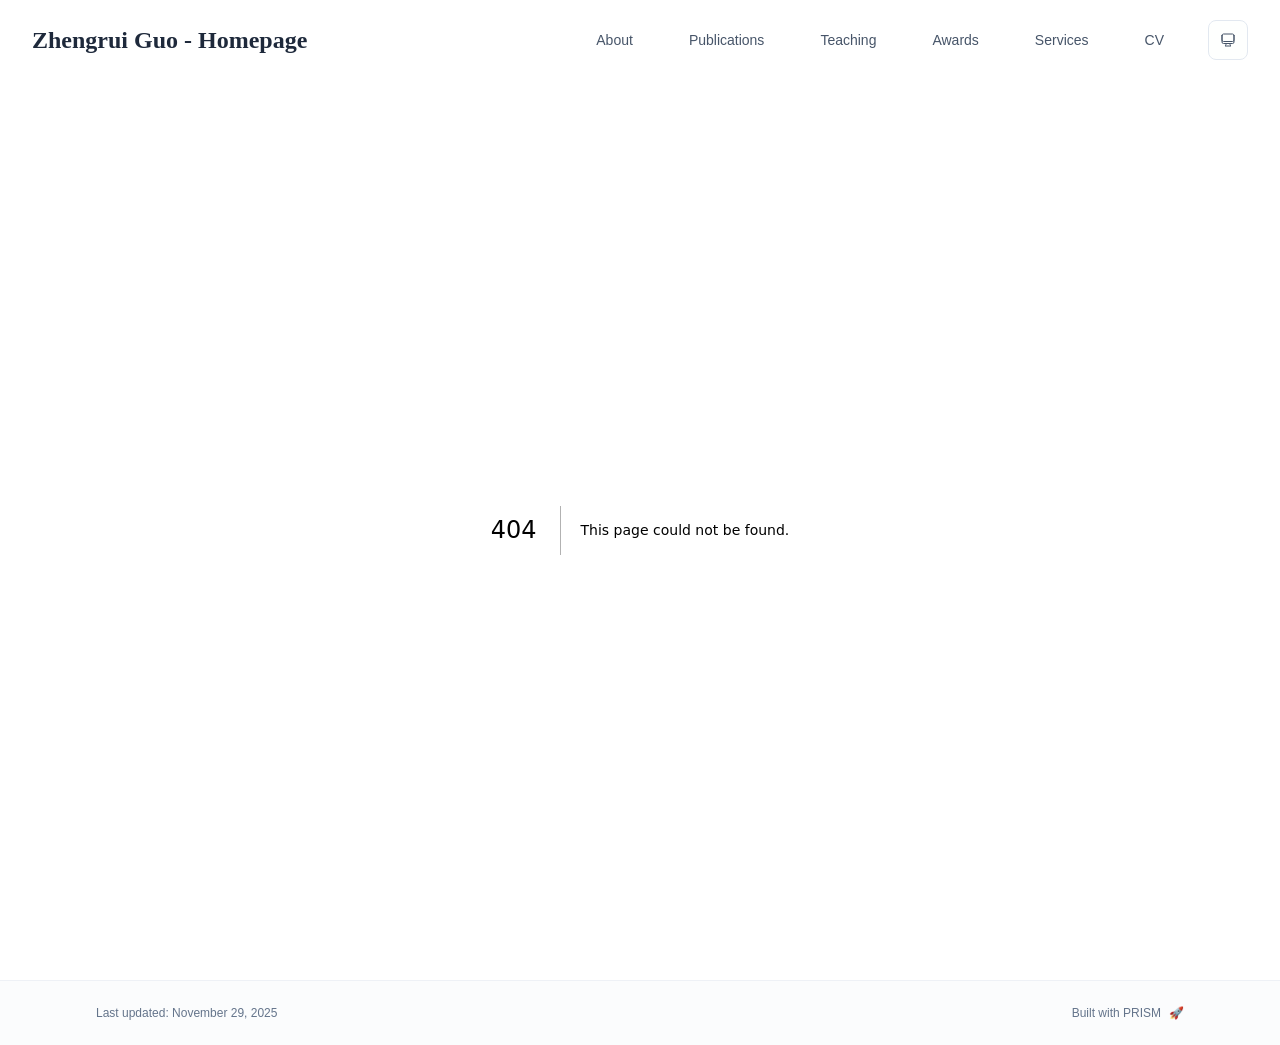
==== 404/index.html @ f5831d76 "Initial deployment" ====
<!DOCTYPE html><html lang="en" class="scroll-smooth"><head><meta charSet="utf-8"/><meta name="viewport" content="width=device-width, initial-scale=1"/><link rel="stylesheet" href="/_next/static/css/321086709c2a5342.css" data-precedence="next"/><link rel="preload" as="script" fetchPriority="low" href="/_next/static/chunks/webpack-679b75d1c4c2027c.js"/><script src="/_next/static/chunks/4bd1b696-70b6d399998de86a.js" async=""></script><script src="/_next/static/chunks/684-50096e198fb40285.js" async=""></script><script src="/_next/static/chunks/main-app-f8611d0a6e8d1c95.js" async=""></script><script src="/_next/static/chunks/161-c92285856b08f5b4.js" async=""></script><script src="/_next/static/chunks/874-196dbf0660d69360.js" async=""></script><script src="/_next/static/chunks/560-83a075b4e219aa9a.js" async=""></script><script src="/_next/static/chunks/app/layout-3014eee106d70814.js" async=""></script><meta name="robots" content="noindex"/><title>404: This page could not be found.</title><link rel="icon" href="/ai.png" type="image/svg+xml"/><link rel="dns-prefetch" href="https://google-fonts.jialeliu.com"/><link rel="preconnect" href="https://google-fonts.jialeliu.com" crossorigin=""/><link rel="preload" as="style" href="https://google-fonts.jialeliu.com/css2?family=Inter:wght@300;400;500;600;700&amp;family=Crimson+Text:ital,wght@0,400;0,600;1,400&amp;display=swap"/><link rel="stylesheet" id="gfonts-css" href="https://google-fonts.jialeliu.com/css2?family=Inter:wght@300;400;500;600;700&amp;family=Crimson+Text:ital,wght@0,400;0,600;1,400&amp;display=swap" media="print"/><script>
              (function(){
                var l = document.getElementById('gfonts-css');
                if (!l) return;
                if (l.media !== 'all') {
                  l.addEventListener('load', function(){ try { l.media = 'all'; } catch(e){} });
                }
              })();
            </script><noscript><link rel="stylesheet" href="https://google-fonts.jialeliu.com/css2?family=Inter:wght@300;400;500;600;700&amp;family=Crimson+Text:ital,wght@0,400;0,600;1,400&amp;display=swap"/></noscript><script>
              try {
                const theme = localStorage.getItem('theme-storage');
                const parsed = theme ? JSON.parse(theme) : null;
                const setting = parsed?.state?.theme || 'system';
                const prefersDark = typeof window !== 'undefined' && window.matchMedia && window.matchMedia('(prefers-color-scheme: dark)').matches;
                const effective = setting === 'dark' ? 'dark' : (setting === 'light' ? 'light' : (prefersDark ? 'dark' : 'light'));
                var root = document.documentElement;
                root.classList.add(effective);
                root.setAttribute('data-theme', effective);
              } catch (e) {
                var root = document.documentElement;
                root.classList.add('light');
                root.setAttribute('data-theme', 'light');
              }
            </script><title>Zhengrui Guo - Homepage</title><meta name="description" content="PhD student at Hong Kong University of Science and Technology."/><meta name="author" content="David Guo 郭政睿"/><meta name="keywords" content="David Guo 郭政睿,PhD,Research,Hong Kong University of Science and Technology"/><meta name="creator" content="David Guo 郭政睿"/><meta name="publisher" content="David Guo 郭政睿"/><meta property="og:title" content="Zhengrui Guo - Homepage"/><meta property="og:description" content="PhD student at Hong Kong University of Science and Technology."/><meta property="og:site_name" content="David Guo 郭政睿&#x27;s Academic Website"/><meta property="og:locale" content="en_US"/><meta property="og:type" content="website"/><meta name="twitter:card" content="summary"/><meta name="twitter:title" content="Zhengrui Guo - Homepage"/><meta name="twitter:description" content="PhD student at Hong Kong University of Science and Technology."/><link rel="icon" href="/ai.png"/><script>document.querySelectorAll('body link[rel="icon"], body link[rel="apple-touch-icon"]').forEach(el => document.head.appendChild(el))</script><script src="/_next/static/chunks/polyfills-42372ed130431b0a.js" noModule=""></script></head><body class="font-sans antialiased"><div style="visibility:hidden"><nav class="fixed top-0 left-0 right-0 z-50" data-headlessui-state=""><div class="transition-all duration-300 ease-out bg-transparent" style="transform:translateY(-100px)"><div class="max-w-7xl mx-auto px-4 sm:px-6 lg:px-8"><div class="flex justify-between items-center h-16 lg:h-20"><div class="flex-shrink-0" tabindex="0"><a class="text-xl lg:text-2xl font-serif font-semibold text-primary hover:text-accent transition-colors duration-200" href="/">Zhengrui Guo - Homepage</a></div><div class="hidden lg:block"><div class="ml-10 flex items-center space-x-8"><div class="flex items-baseline space-x-8"><a class="relative px-3 py-2 text-sm font-medium transition-all duration-200 rounded hover:bg-accent/10 hover:shadow-sm text-neutral-600 hover:text-primary" href="/"><span class="relative z-10">About</span></a><a class="relative px-3 py-2 text-sm font-medium transition-all duration-200 rounded hover:bg-accent/10 hover:shadow-sm text-neutral-600 hover:text-primary" href="/publications/"><span class="relative z-10">Publications</span></a><a class="relative px-3 py-2 text-sm font-medium transition-all duration-200 rounded hover:bg-accent/10 hover:shadow-sm text-neutral-600 hover:text-primary" href="/teaching/"><span class="relative z-10">Teaching</span></a><a class="relative px-3 py-2 text-sm font-medium transition-all duration-200 rounded hover:bg-accent/10 hover:shadow-sm text-neutral-600 hover:text-primary" href="/awards/"><span class="relative z-10">Awards</span></a><a class="relative px-3 py-2 text-sm font-medium transition-all duration-200 rounded hover:bg-accent/10 hover:shadow-sm text-neutral-600 hover:text-primary" href="/services/"><span class="relative z-10">Services</span></a><a class="relative px-3 py-2 text-sm font-medium transition-all duration-200 rounded hover:bg-accent/10 hover:shadow-sm text-neutral-600 hover:text-primary" href="/cv/"><span class="relative z-10">CV</span></a></div><div class="flex items-center justify-center w-10 h-10 rounded-lg border border-neutral-200 dark:border-[rgba(148,163,184,0.24)] bg-background dark:bg-neutral-800"><div class="w-4 h-4 rounded-full bg-neutral-300 animate-pulse"></div></div></div></div><div class="lg:hidden flex items-center space-x-2"><div class="flex items-center justify-center w-10 h-10 rounded-lg border border-neutral-200 dark:border-[rgba(148,163,184,0.24)] bg-background dark:bg-neutral-800"><div class="w-4 h-4 rounded-full bg-neutral-300 animate-pulse"></div></div><button class="inline-flex items-center justify-center p-2 rounded-md text-neutral-600 hover:text-primary hover:bg-neutral-100 dark:hover:bg-neutral-800 focus:outline-none focus:ring-2 focus:ring-inset focus:ring-accent transition-colors duration-200" id="headlessui-disclosure-button-«R5pdb»" type="button" aria-expanded="false" data-headlessui-state=""><span class="sr-only">Open main menu</span><div><svg xmlns="http://www.w3.org/2000/svg" fill="none" viewBox="0 0 24 24" stroke-width="1.5" stroke="currentColor" aria-hidden="true" data-slot="icon" class="block h-6 w-6"><path stroke-linecap="round" stroke-linejoin="round" d="M3.75 6.75h16.5M3.75 12h16.5m-16.5 5.25h16.5"></path></svg></div></button></div></div></div></div></nav><main class="min-h-screen pt-16 lg:pt-20"><div style="font-family:system-ui,&quot;Segoe UI&quot;,Roboto,Helvetica,Arial,sans-serif,&quot;Apple Color Emoji&quot;,&quot;Segoe UI Emoji&quot;;height:100vh;text-align:center;display:flex;flex-direction:column;align-items:center;justify-content:center"><div><style>body{color:#000;background:#fff;margin:0}.next-error-h1{border-right:1px solid rgba(0,0,0,.3)}@media (prefers-color-scheme:dark){body{color:#fff;background:#000}.next-error-h1{border-right:1px solid rgba(255,255,255,.3)}}</style><h1 class="next-error-h1" style="display:inline-block;margin:0 20px 0 0;padding:0 23px 0 0;font-size:24px;font-weight:500;vertical-align:top;line-height:49px">404</h1><div style="display:inline-block"><h2 style="font-size:14px;font-weight:400;line-height:49px;margin:0">This page could not be found.</h2></div></div></div><!--$--><!--/$--><!--$--><!--/$--></main><footer class="border-t border-neutral-200/50 bg-neutral-50/50 dark:bg-neutral-900/50 dark:border-neutral-700/50"><div class="max-w-6xl mx-auto px-4 sm:px-6 lg:px-8 py-6"><div class="flex flex-col sm:flex-row justify-between items-center gap-2"><p class="text-xs text-neutral-500">Last updated: <!-- -->November 29, 2025</p><p class="text-xs text-neutral-500 flex items-center"><a href="https://github.com/xyjoey/PRISM" target="_blank" rel="noopener noreferrer">Built with PRISM</a><span class="ml-2">🚀</span></p></div></div></footer></div><script src="/_next/static/chunks/webpack-679b75d1c4c2027c.js" async=""></script><script>(self.__next_f=self.__next_f||[]).push([0])</script><script>self.__next_f.push([1,"1:\"$Sreact.fragment\"\n2:I[3719,[\"161\",\"static/chunks/161-c92285856b08f5b4.js\",\"874\",\"static/chunks/874-196dbf0660d69360.js\",\"560\",\"static/chunks/560-83a075b4e219aa9a.js\",\"177\",\"static/chunks/app/layout-3014eee106d70814.js\"],\"ThemeProvider\"]\n3:I[768,[\"161\",\"static/chunks/161-c92285856b08f5b4.js\",\"874\",\"static/chunks/874-196dbf0660d69360.js\",\"560\",\"static/chunks/560-83a075b4e219aa9a.js\",\"177\",\"static/chunks/app/layout-3014eee106d70814.js\"],\"default\"]\n4:I[7555,[],\"\"]\n5:I[1295,[],\"\"]\n6:I[2548,[\"161\",\"static/chunks/161-c92285856b08f5b4.js\",\"874\",\"static/chunks/874-196dbf0660d69360.js\",\"560\",\"static/chunks/560-83a075b4e219aa9a.js\",\"177\",\"static/chunks/app/layout-3014eee106d70814.js\"],\"default\"]\n7:I[9665,[],\"MetadataBoundary\"]\n9:I[9665,[],\"OutletBoundary\"]\nc:I[4911,[],\"AsyncMetadataOutlet\"]\ne:I[9665,[],\"ViewportBoundary\"]\n10:I[6614,[],\"\"]\n:HL[\"/_next/static/css/321086709c2a5342.css\",\"style\"]\n"])</script><script>self.__next_f.push([1,"0:{\"P\":null,\"b\":\"FFmk0JUx5TwbTU7wnPXXe\",\"p\":\"\",\"c\":[\"\",\"_not-found\",\"\"],\"i\":false,\"f\":[[[\"\",{\"children\":[\"/_not-found\",{\"children\":[\"__PAGE__\",{}]}]},\"$undefined\",\"$undefined\",true],[\"\",[\"$\",\"$1\",\"c\",{\"children\":[[[\"$\",\"link\",\"0\",{\"rel\":\"stylesheet\",\"href\":\"/_next/static/css/321086709c2a5342.css\",\"precedence\":\"next\",\"crossOrigin\":\"$undefined\",\"nonce\":\"$undefined\"}]],[\"$\",\"html\",null,{\"lang\":\"en\",\"className\":\"scroll-smooth\",\"suppressHydrationWarning\":true,\"children\":[[\"$\",\"head\",null,{\"children\":[[\"$\",\"link\",null,{\"rel\":\"icon\",\"href\":\"/ai.png\",\"type\":\"image/svg+xml\"}],[\"$\",\"link\",null,{\"rel\":\"dns-prefetch\",\"href\":\"https://google-fonts.jialeliu.com\"}],[\"$\",\"link\",null,{\"rel\":\"preconnect\",\"href\":\"https://google-fonts.jialeliu.com\",\"crossOrigin\":\"\"}],[\"$\",\"link\",null,{\"rel\":\"preload\",\"as\":\"style\",\"href\":\"https://google-fonts.jialeliu.com/css2?family=Inter:wght@300;400;500;600;700\u0026family=Crimson+Text:ital,wght@0,400;0,600;1,400\u0026display=swap\"}],[\"$\",\"link\",null,{\"rel\":\"stylesheet\",\"id\":\"gfonts-css\",\"href\":\"https://google-fonts.jialeliu.com/css2?family=Inter:wght@300;400;500;600;700\u0026family=Crimson+Text:ital,wght@0,400;0,600;1,400\u0026display=swap\",\"media\":\"print\"}],[\"$\",\"script\",null,{\"dangerouslySetInnerHTML\":{\"__html\":\"\\n              (function(){\\n                var l = document.getElementById('gfonts-css');\\n                if (!l) return;\\n                if (l.media !== 'all') {\\n                  l.addEventListener('load', function(){ try { l.media = 'all'; } catch(e){} });\\n                }\\n              })();\\n            \"}}],[\"$\",\"noscript\",null,{\"children\":[\"$\",\"link\",null,{\"rel\":\"stylesheet\",\"href\":\"https://google-fonts.jialeliu.com/css2?family=Inter:wght@300;400;500;600;700\u0026family=Crimson+Text:ital,wght@0,400;0,600;1,400\u0026display=swap\"}]}],[\"$\",\"script\",null,{\"dangerouslySetInnerHTML\":{\"__html\":\"\\n              try {\\n                const theme = localStorage.getItem('theme-storage');\\n                const parsed = theme ? JSON.parse(theme) : null;\\n                const setting = parsed?.state?.theme || 'system';\\n                const prefersDark = typeof window !== 'undefined' \u0026\u0026 window.matchMedia \u0026\u0026 window.matchMedia('(prefers-color-scheme: dark)').matches;\\n                const effective = setting === 'dark' ? 'dark' : (setting === 'light' ? 'light' : (prefersDark ? 'dark' : 'light'));\\n                var root = document.documentElement;\\n                root.classList.add(effective);\\n                root.setAttribute('data-theme', effective);\\n              } catch (e) {\\n                var root = document.documentElement;\\n                root.classList.add('light');\\n                root.setAttribute('data-theme', 'light');\\n              }\\n            \"}}]]}],[\"$\",\"body\",null,{\"className\":\"font-sans antialiased\",\"children\":[\"$\",\"$L2\",null,{\"children\":[[\"$\",\"$L3\",null,{\"items\":[{\"title\":\"About\",\"type\":\"page\",\"target\":\"about\",\"href\":\"/\"},{\"title\":\"Publications\",\"type\":\"page\",\"target\":\"publications\",\"href\":\"/publications\"},{\"title\":\"Teaching\",\"type\":\"page\",\"target\":\"teaching\",\"href\":\"/teaching\"},{\"title\":\"Awards\",\"type\":\"page\",\"target\":\"awards\",\"href\":\"/awards\"},{\"title\":\"Services\",\"type\":\"page\",\"target\":\"services\",\"href\":\"/services\"},{\"title\":\"CV\",\"type\":\"page\",\"target\":\"cv\",\"href\":\"/cv\"}],\"siteTitle\":\"Zhengrui Guo - Homepage\",\"enableOnePageMode\":false}],[\"$\",\"main\",null,{\"className\":\"min-h-screen pt-16 lg:pt-20\",\"children\":[\"$\",\"$L4\",null,{\"parallelRouterKey\":\"children\",\"error\":\"$undefined\",\"errorStyles\":\"$undefined\",\"errorScripts\":\"$undefined\",\"template\":[\"$\",\"$L5\",null,{}],\"templateStyles\":\"$undefined\",\"templateScripts\":\"$undefined\",\"notFound\":[[[\"$\",\"title\",null,{\"children\":\"404: This page could not be found.\"}],[\"$\",\"div\",null,{\"style\":{\"fontFamily\":\"system-ui,\\\"Segoe UI\\\",Roboto,Helvetica,Arial,sans-serif,\\\"Apple Color Emoji\\\",\\\"Segoe UI Emoji\\\"\",\"height\":\"100vh\",\"textAlign\":\"center\",\"display\":\"flex\",\"flexDirection\":\"column\",\"alignItems\":\"center\",\"justifyContent\":\"center\"},\"children\":[\"$\",\"div\",null,{\"children\":[[\"$\",\"style\",null,{\"dangerouslySetInnerHTML\":{\"__html\":\"body{color:#000;background:#fff;margin:0}.next-error-h1{border-right:1px solid rgba(0,0,0,.3)}@media (prefers-color-scheme:dark){body{color:#fff;background:#000}.next-error-h1{border-right:1px solid rgba(255,255,255,.3)}}\"}}],[\"$\",\"h1\",null,{\"className\":\"next-error-h1\",\"style\":{\"display\":\"inline-block\",\"margin\":\"0 20px 0 0\",\"padding\":\"0 23px 0 0\",\"fontSize\":24,\"fontWeight\":500,\"verticalAlign\":\"top\",\"lineHeight\":\"49px\"},\"children\":404}],[\"$\",\"div\",null,{\"style\":{\"display\":\"inline-block\"},\"children\":[\"$\",\"h2\",null,{\"style\":{\"fontSize\":14,\"fontWeight\":400,\"lineHeight\":\"49px\",\"margin\":0},\"children\":\"This page could not be found.\"}]}]]}]}]],[]],\"forbidden\":\"$undefined\",\"unauthorized\":\"$undefined\"}]}],[\"$\",\"$L6\",null,{\"lastUpdated\":\"November 29, 2025\"}]]}]}]]}]]}],{\"children\":[\"/_not-found\",[\"$\",\"$1\",\"c\",{\"children\":[null,[\"$\",\"$L4\",null,{\"parallelRouterKey\":\"children\",\"error\":\"$undefined\",\"errorStyles\":\"$undefined\",\"errorScripts\":\"$undefined\",\"template\":[\"$\",\"$L5\",null,{}],\"templateStyles\":\"$undefined\",\"templateScripts\":\"$undefined\",\"notFound\":\"$undefined\",\"forbidden\":\"$undefined\",\"unauthorized\":\"$undefined\"}]]}],{\"children\":[\"__PAGE__\",[\"$\",\"$1\",\"c\",{\"children\":[[[\"$\",\"title\",null,{\"children\":\"404: This page could not be found.\"}],[\"$\",\"div\",null,{\"style\":\"$0:f:0:1:1:props:children:1:props:children:1:props:children:props:children:1:props:children:props:notFound:0:1:props:style\",\"children\":[\"$\",\"div\",null,{\"children\":[[\"$\",\"style\",null,{\"dangerouslySetInnerHTML\":{\"__html\":\"body{color:#000;background:#fff;margin:0}.next-error-h1{border-right:1px solid rgba(0,0,0,.3)}@media (prefers-color-scheme:dark){body{color:#fff;background:#000}.next-error-h1{border-right:1px solid rgba(255,255,255,.3)}}\"}}],[\"$\",\"h1\",null,{\"className\":\"next-error-h1\",\"style\":\"$0:f:0:1:1:props:children:1:props:children:1:props:children:props:children:1:props:children:props:notFound:0:1:props:children:props:children:1:props:style\",\"children\":404}],[\"$\",\"div\",null,{\"style\":\"$0:f:0:1:1:props:children:1:props:children:1:props:children:props:children:1:props:children:props:notFound:0:1:props:children:props:children:2:props:style\",\"children\":[\"$\",\"h2\",null,{\"style\":\"$0:f:0:1:1:props:children:1:props:children:1:props:children:props:children:1:props:children:props:notFound:0:1:props:children:props:children:2:props:children:props:style\",\"children\":\"This page could not be found.\"}]}]]}]}]],[\"$\",\"$L7\",null,{\"children\":\"$L8\"}],null,[\"$\",\"$L9\",null,{\"children\":[\"$La\",\"$Lb\",[\"$\",\"$Lc\",null,{\"promise\":\"$@d\"}]]}]]}],{},null,false]},null,false]},null,false],[\"$\",\"$1\",\"h\",{\"children\":[[\"$\",\"meta\",null,{\"name\":\"robots\",\"content\":\"noindex\"}],[\"$\",\"$1\",\"X_0SqqhEnYM3CPYDXFJ1F\",{\"children\":[[\"$\",\"$Le\",null,{\"children\":\"$Lf\"}],null]}],null]}],false]],\"m\":\"$undefined\",\"G\":[\"$10\",\"$undefined\"],\"s\":false,\"S\":true}\n"])</script><script>self.__next_f.push([1,"11:\"$Sreact.suspense\"\n12:I[4911,[],\"AsyncMetadata\"]\n8:[\"$\",\"$11\",null,{\"fallback\":null,\"children\":[\"$\",\"$L12\",null,{\"promise\":\"$@13\"}]}]\n"])</script><script>self.__next_f.push([1,"b:null\n"])</script><script>self.__next_f.push([1,"f:[[\"$\",\"meta\",\"0\",{\"charSet\":\"utf-8\"}],[\"$\",\"meta\",\"1\",{\"name\":\"viewport\",\"content\":\"width=device-width, initial-scale=1\"}]]\na:null\n"])</script><script>self.__next_f.push([1,"13:{\"metadata\":[[\"$\",\"title\",\"0\",{\"children\":\"Zhengrui Guo - Homepage\"}],[\"$\",\"meta\",\"1\",{\"name\":\"description\",\"content\":\"PhD student at Hong Kong University of Science and Technology.\"}],[\"$\",\"meta\",\"2\",{\"name\":\"author\",\"content\":\"David Guo 郭政睿\"}],[\"$\",\"meta\",\"3\",{\"name\":\"keywords\",\"content\":\"David Guo 郭政睿,PhD,Research,Hong Kong University of Science and Technology\"}],[\"$\",\"meta\",\"4\",{\"name\":\"creator\",\"content\":\"David Guo 郭政睿\"}],[\"$\",\"meta\",\"5\",{\"name\":\"publisher\",\"content\":\"David Guo 郭政睿\"}],[\"$\",\"meta\",\"6\",{\"property\":\"og:title\",\"content\":\"Zhengrui Guo - Homepage\"}],[\"$\",\"meta\",\"7\",{\"property\":\"og:description\",\"content\":\"PhD student at Hong Kong University of Science and Technology.\"}],[\"$\",\"meta\",\"8\",{\"property\":\"og:site_name\",\"content\":\"David Guo 郭政睿's Academic Website\"}],[\"$\",\"meta\",\"9\",{\"property\":\"og:locale\",\"content\":\"en_US\"}],[\"$\",\"meta\",\"10\",{\"property\":\"og:type\",\"content\":\"website\"}],[\"$\",\"meta\",\"11\",{\"name\":\"twitter:card\",\"content\":\"summary\"}],[\"$\",\"meta\",\"12\",{\"name\":\"twitter:title\",\"content\":\"Zhengrui Guo - Homepage\"}],[\"$\",\"meta\",\"13\",{\"name\":\"twitter:description\",\"content\":\"PhD student at Hong Kong University of Science and Technology.\"}],[\"$\",\"link\",\"14\",{\"rel\":\"icon\",\"href\":\"/ai.png\"}]],\"error\":null,\"digest\":\"$undefined\"}\nd:{\"metadata\":\"$13:metadata\",\"error\":null,\"digest\":\"$undefined\"}\n"])</script></body></html>
---- _next/static/css/321086709c2a5342.css ----
/*! tailwindcss v4.1.17 | MIT License | https://tailwindcss.com */@layer properties{@supports (((-webkit-hyphens:none)) and (not (margin-trim:inline))) or ((-moz-orient:inline) and (not (color:rgb(from red r g b)))){*,::backdrop,:after,:before{--tw-translate-x:0;--tw-translate-y:0;--tw-translate-z:0;--tw-rotate-x:initial;--tw-rotate-y:initial;--tw-rotate-z:initial;--tw-skew-x:initial;--tw-skew-y:initial;--tw-space-y-reverse:0;--tw-space-x-reverse:0;--tw-border-style:solid;--tw-leading:initial;--tw-font-weight:initial;--tw-shadow:0 0 #0000;--tw-shadow-color:initial;--tw-shadow-alpha:100%;--tw-inset-shadow:0 0 #0000;--tw-inset-shadow-color:initial;--tw-inset-shadow-alpha:100%;--tw-ring-color:initial;--tw-ring-shadow:0 0 #0000;--tw-inset-ring-color:initial;--tw-inset-ring-shadow:0 0 #0000;--tw-ring-inset:initial;--tw-ring-offset-width:0px;--tw-ring-offset-color:#fff;--tw-ring-offset-shadow:0 0 #0000;--tw-blur:initial;--tw-brightness:initial;--tw-contrast:initial;--tw-grayscale:initial;--tw-hue-rotate:initial;--tw-invert:initial;--tw-opacity:initial;--tw-saturate:initial;--tw-sepia:initial;--tw-drop-shadow:initial;--tw-drop-shadow-color:initial;--tw-drop-shadow-alpha:100%;--tw-drop-shadow-size:initial;--tw-backdrop-blur:initial;--tw-backdrop-brightness:initial;--tw-backdrop-contrast:initial;--tw-backdrop-grayscale:initial;--tw-backdrop-hue-rotate:initial;--tw-backdrop-invert:initial;--tw-backdrop-opacity:initial;--tw-backdrop-saturate:initial;--tw-backdrop-sepia:initial;--tw-duration:initial;--tw-ease:initial;--tw-scale-x:1;--tw-scale-y:1;--tw-scale-z:1}}}@layer theme{:host,:root{--font-sans:"Inter",-apple-system,BlinkMacSystemFont,"Segoe UI",Roboto,sans-serif;--color-red-50:oklch(97.1% .013 17.38);--color-red-400:oklch(70.4% .191 22.216);--color-red-600:oklch(57.7% .245 27.325);--color-red-900:oklch(39.6% .141 25.723);--color-white:#fff;--spacing:.25rem;--container-2xl:42rem;--container-3xl:48rem;--container-4xl:56rem;--container-6xl:72rem;--container-7xl:80rem;--text-xs:.75rem;--text-xs--line-height:calc(1/.75);--text-sm:.875rem;--text-sm--line-height:calc(1.25/.875);--text-base:1rem;--text-base--line-height:calc(1.5/1);--text-lg:1.125rem;--text-lg--line-height:calc(1.75/1.125);--text-xl:1.25rem;--text-xl--line-height:calc(1.75/1.25);--text-2xl:1.5rem;--text-2xl--line-height:calc(2/1.5);--text-3xl:1.875rem;--text-3xl--line-height:calc(2.25/1.875);--text-4xl:2.25rem;--text-4xl--line-height:calc(2.5/2.25);--font-weight-medium:500;--font-weight-semibold:600;--font-weight-bold:700;--leading-tight:1.25;--leading-relaxed:1.625;--radius-md:.375rem;--radius-lg:.5rem;--radius-xl:.75rem;--radius-2xl:1rem;--ease-out:cubic-bezier(0,0,.2,1);--animate-pulse:pulse 2s cubic-bezier(.4,0,.6,1)infinite;--blur-xl:24px;--aspect-video:16/9;--default-transition-duration:.15s;--default-transition-timing-function:cubic-bezier(.4,0,.2,1);--default-font-family:"Inter",-apple-system,BlinkMacSystemFont,"Segoe UI",Roboto,sans-serif;--default-mono-font-family:"SF Mono",Monaco,"Cascadia Code","Roboto Mono",Consolas,"Courier New",monospace;--line-height-normal:1.5;--shadow-glass:0 8px 32px 0 #1f26875e}}@layer base{*,::backdrop,:after,:before{box-sizing:border-box;border:0 solid;margin:0;padding:0}::file-selector-button{box-sizing:border-box;border:0 solid;margin:0;padding:0}:host,html{-webkit-text-size-adjust:100%;tab-size:4;line-height:1.5;font-family:var(--default-font-family,ui-sans-serif,system-ui,sans-serif,"Apple Color Emoji","Segoe UI Emoji","Segoe UI Symbol","Noto Color Emoji");font-feature-settings:var(--default-font-feature-settings,normal);font-variation-settings:var(--default-font-variation-settings,normal);-webkit-tap-highlight-color:transparent}hr{height:0;color:inherit;border-top-width:1px}abbr:where([title]){-webkit-text-decoration:underline dotted;text-decoration:underline dotted}h1,h2,h3,h4,h5,h6{font-size:inherit;font-weight:inherit}a{color:inherit;-webkit-text-decoration:inherit;text-decoration:inherit}b,strong{font-weight:bolder}code,kbd,pre,samp{font-family:var(--default-mono-font-family,ui-monospace,SFMono-Regular,Menlo,Monaco,Consolas,"Liberation Mono","Courier New",monospace);font-feature-settings:var(--default-mono-font-feature-settings,normal);font-variation-settings:var(--default-mono-font-variation-settings,normal);font-size:1em}small{font-size:80%}sub,sup{vertical-align:baseline;font-size:75%;line-height:0;position:relative}sub{bottom:-.25em}sup{top:-.5em}table{text-indent:0;border-color:inherit;border-collapse:collapse}:-moz-focusring{outline:auto}progress{vertical-align:baseline}summary{display:list-item}menu,ol,ul{list-style:none}audio,canvas,embed,iframe,img,object,svg,video{vertical-align:middle;display:block}img,video{max-width:100%;height:auto}button,input,optgroup,select,textarea{font:inherit;font-feature-settings:inherit;font-variation-settings:inherit;letter-spacing:inherit;color:inherit;opacity:1;background-color:#0000;border-radius:0}::file-selector-button{font:inherit;font-feature-settings:inherit;font-variation-settings:inherit;letter-spacing:inherit;color:inherit;opacity:1;background-color:#0000;border-radius:0}:where(select:is([multiple],[size])) optgroup{font-weight:bolder}:where(select:is([multiple],[size])) optgroup option{padding-inline-start:20px}::file-selector-button{margin-inline-end:4px}::placeholder{opacity:1}@supports (not ((-webkit-appearance:-apple-pay-button))) or (contain-intrinsic-size:1px){::placeholder{color:currentColor}@supports (color:color-mix(in lab,red,red)){::placeholder{color:color-mix(in oklab,currentcolor 50%,transparent)}}}textarea{resize:vertical}::-webkit-search-decoration{-webkit-appearance:none}::-webkit-date-and-time-value{min-height:1lh;text-align:inherit}::-webkit-datetime-edit{display:inline-flex}::-webkit-datetime-edit-fields-wrapper{padding:0}::-webkit-datetime-edit,::-webkit-datetime-edit-year-field{padding-block:0}::-webkit-datetime-edit-day-field,::-webkit-datetime-edit-month-field{padding-block:0}::-webkit-datetime-edit-hour-field,::-webkit-datetime-edit-minute-field{padding-block:0}::-webkit-datetime-edit-millisecond-field,::-webkit-datetime-edit-second-field{padding-block:0}::-webkit-datetime-edit-meridiem-field{padding-block:0}::-webkit-calendar-picker-indicator{line-height:1}:-moz-ui-invalid{box-shadow:none}button,input:where([type=button],[type=reset],[type=submit]){appearance:button}::file-selector-button{appearance:button}::-webkit-inner-spin-button,::-webkit-outer-spin-button{height:auto}[hidden]:where(:not([hidden=until-found])){display:none!important}}@layer components;@layer utilities{.sr-only{clip-path:inset(50%);white-space:nowrap;border-width:0;width:1px;height:1px;margin:-1px;padding:0;overflow:hidden}.absolute,.sr-only{position:absolute}.fixed{position:fixed}.relative{position:relative}.static{position:static}.sticky{position:sticky}.inset-0{inset:calc(var(--spacing)*0)}.top-0{top:calc(var(--spacing)*0)}.top-1\/2{top:50%}.top-2{top:calc(var(--spacing)*2)}.top-8{top:calc(var(--spacing)*8)}.top-full{top:100%}.right-0{right:calc(var(--spacing)*0)}.right-2{right:calc(var(--spacing)*2)}.left-0{left:calc(var(--spacing)*0)}.left-1\/2{left:50%}.left-3{left:calc(var(--spacing)*3)}.z-10{z-index:10}.z-20{z-index:20}.z-40{z-index:40}.z-50{z-index:50}.mx-auto{margin-inline:auto}.my-4{margin-block:calc(var(--spacing)*4)}.mt-1{margin-top:calc(var(--spacing)*1)}.mt-2{margin-top:calc(var(--spacing)*2)}.mt-4{margin-top:calc(var(--spacing)*4)}.mt-6{margin-top:calc(var(--spacing)*6)}.mt-8{margin-top:calc(var(--spacing)*8)}.mt-auto{margin-top:auto}.mr-1{margin-right:calc(var(--spacing)*1)}.mr-1\.5{margin-right:calc(var(--spacing)*1.5)}.mr-2{margin-right:calc(var(--spacing)*2)}.mb-1{margin-bottom:calc(var(--spacing)*1)}.mb-2{margin-bottom:calc(var(--spacing)*2)}.mb-3{margin-bottom:calc(var(--spacing)*3)}.mb-4{margin-bottom:calc(var(--spacing)*4)}.mb-6{margin-bottom:calc(var(--spacing)*6)}.mb-8{margin-bottom:calc(var(--spacing)*8)}.ml-0{margin-left:calc(var(--spacing)*0)}.ml-2{margin-left:calc(var(--spacing)*2)}.ml-4{margin-left:calc(var(--spacing)*4)}.ml-10{margin-left:calc(var(--spacing)*10)}.line-clamp-2{-webkit-line-clamp:2}.line-clamp-2,.line-clamp-3{-webkit-box-orient:vertical;display:-webkit-box;overflow:hidden}.line-clamp-3{-webkit-line-clamp:3}.block{display:block}.contents{display:contents}.flex{display:flex}.grid{display:grid}.hidden{display:none}.inline-flex{display:inline-flex}.aspect-video{aspect-ratio:var(--aspect-video)}.h-0{height:calc(var(--spacing)*0)}.h-2\.5{height:calc(var(--spacing)*2.5)}.h-3{height:calc(var(--spacing)*3)}.h-4{height:calc(var(--spacing)*4)}.h-5{height:calc(var(--spacing)*5)}.h-6{height:calc(var(--spacing)*6)}.h-10{height:calc(var(--spacing)*10)}.h-16{height:calc(var(--spacing)*16)}.h-64{height:calc(var(--spacing)*64)}.h-full{height:100%}.min-h-screen{min-height:100vh}.w-0{width:calc(var(--spacing)*0)}.w-2\.5{width:calc(var(--spacing)*2.5)}.w-3{width:calc(var(--spacing)*3)}.w-4{width:calc(var(--spacing)*4)}.w-5{width:calc(var(--spacing)*5)}.w-6{width:calc(var(--spacing)*6)}.w-10{width:calc(var(--spacing)*10)}.w-16{width:calc(var(--spacing)*16)}.w-32{width:calc(var(--spacing)*32)}.w-64{width:calc(var(--spacing)*64)}.w-full{width:100%}.max-w-2xl{max-width:var(--container-2xl)}.max-w-3xl{max-width:var(--container-3xl)}.max-w-4xl{max-width:var(--container-4xl)}.max-w-6xl{max-width:var(--container-6xl)}.max-w-7xl{max-width:var(--container-7xl)}.max-w-\[calc\(100vw-2rem\)\]{max-width:calc(100vw - 2rem)}.flex-shrink-0{flex-shrink:0}.flex-grow{flex-grow:1}.-translate-x-1\/2{--tw-translate-x:calc(calc(1/2*100%)*-1)}.-translate-x-1\/2,.-translate-y-1\/2{translate:var(--tw-translate-x)var(--tw-translate-y)}.-translate-y-1\/2{--tw-translate-y:calc(calc(1/2*100%)*-1)}.-translate-y-full{--tw-translate-y:-100%;translate:var(--tw-translate-x)var(--tw-translate-y)}.transform{transform:var(--tw-rotate-x,)var(--tw-rotate-y,)var(--tw-rotate-z,)var(--tw-skew-x,)var(--tw-skew-y,)}.animate-pulse{animation:var(--animate-pulse)}.cursor-pointer{cursor:pointer}.scroll-mt-24{scroll-margin-top:calc(var(--spacing)*24)}.list-inside{list-style-position:inside}.list-decimal{list-style-type:decimal}.list-disc{list-style-type:disc}.grid-cols-1{grid-template-columns:repeat(1,minmax(0,1fr))}.flex-col{flex-direction:column}.flex-wrap{flex-wrap:wrap}.items-baseline{align-items:baseline}.items-center{align-items:center}.items-start{align-items:flex-start}.justify-between{justify-content:space-between}.justify-center{justify-content:center}.gap-2{gap:calc(var(--spacing)*2)}.gap-3{gap:calc(var(--spacing)*3)}.gap-4{gap:calc(var(--spacing)*4)}.gap-6{gap:calc(var(--spacing)*6)}.gap-12{gap:calc(var(--spacing)*12)}:where(.space-y-1>:not(:last-child)){--tw-space-y-reverse:0;margin-block-start:calc(calc(var(--spacing)*1)*var(--tw-space-y-reverse));margin-block-end:calc(calc(var(--spacing)*1)*calc(1 - var(--tw-space-y-reverse)))}:where(.space-y-2>:not(:last-child)){--tw-space-y-reverse:0;margin-block-start:calc(calc(var(--spacing)*2)*var(--tw-space-y-reverse));margin-block-end:calc(calc(var(--spacing)*2)*calc(1 - var(--tw-space-y-reverse)))}:where(.space-y-3>:not(:last-child)){--tw-space-y-reverse:0;margin-block-start:calc(calc(var(--spacing)*3)*var(--tw-space-y-reverse));margin-block-end:calc(calc(var(--spacing)*3)*calc(1 - var(--tw-space-y-reverse)))}:where(.space-y-4>:not(:last-child)){--tw-space-y-reverse:0;margin-block-start:calc(calc(var(--spacing)*4)*var(--tw-space-y-reverse));margin-block-end:calc(calc(var(--spacing)*4)*calc(1 - var(--tw-space-y-reverse)))}:where(.space-y-6>:not(:last-child)){--tw-space-y-reverse:0;margin-block-start:calc(calc(var(--spacing)*6)*var(--tw-space-y-reverse));margin-block-end:calc(calc(var(--spacing)*6)*calc(1 - var(--tw-space-y-reverse)))}:where(.space-y-8>:not(:last-child)){--tw-space-y-reverse:0;margin-block-start:calc(calc(var(--spacing)*8)*var(--tw-space-y-reverse));margin-block-end:calc(calc(var(--spacing)*8)*calc(1 - var(--tw-space-y-reverse)))}:where(.space-x-0\.5>:not(:last-child)){--tw-space-x-reverse:0;margin-inline-start:calc(calc(var(--spacing)*.5)*var(--tw-space-x-reverse));margin-inline-end:calc(calc(var(--spacing)*.5)*calc(1 - var(--tw-space-x-reverse)))}:where(.space-x-2>:not(:last-child)){--tw-space-x-reverse:0;margin-inline-start:calc(calc(var(--spacing)*2)*var(--tw-space-x-reverse));margin-inline-end:calc(calc(var(--spacing)*2)*calc(1 - var(--tw-space-x-reverse)))}:where(.space-x-3>:not(:last-child)){--tw-space-x-reverse:0;margin-inline-start:calc(calc(var(--spacing)*3)*var(--tw-space-x-reverse));margin-inline-end:calc(calc(var(--spacing)*3)*calc(1 - var(--tw-space-x-reverse)))}:where(.space-x-8>:not(:last-child)){--tw-space-x-reverse:0;margin-inline-start:calc(calc(var(--spacing)*8)*var(--tw-space-x-reverse));margin-inline-end:calc(calc(var(--spacing)*8)*calc(1 - var(--tw-space-x-reverse)))}.overflow-hidden{overflow:hidden}.overflow-x-auto{overflow-x:auto}.scroll-smooth{scroll-behavior:smooth}.rounded{border-radius:.25rem}.rounded-2xl{border-radius:var(--radius-2xl)}.rounded-full{border-radius:3.40282e+38px}.rounded-lg{border-radius:var(--radius-lg)}.rounded-md{border-radius:var(--radius-md)}.rounded-xl{border-radius:var(--radius-xl)}.border{border-style:var(--tw-border-style);border-width:1px}.border-t{border-top-style:var(--tw-border-style);border-top-width:1px}.border-t-4{border-top-style:var(--tw-border-style);border-top-width:4px}.border-r-4{border-right-style:var(--tw-border-style);border-right-width:4px}.border-b{border-bottom-style:var(--tw-border-style);border-bottom-width:1px}.border-l-4{border-left-style:var(--tw-border-style);border-left-width:4px}.border-accent,.border-accent\/50{border-color:var(--accent)}@supports (color:color-mix(in lab,red,red)){.border-accent\/50{border-color:color-mix(in oklab,var(--accent)50%,transparent)}}.border-neutral-100{border-color:var(--neutral-100)}.border-neutral-200,.border-neutral-200\/50{border-color:var(--neutral-200)}@supports (color:color-mix(in lab,red,red)){.border-neutral-200\/50{border-color:color-mix(in oklab,var(--neutral-200)50%,transparent)}}.border-transparent{border-color:#0000}.border-t-accent{border-top-color:var(--accent)}.border-t-neutral-800{border-top-color:var(--neutral-800)}.bg-accent,.bg-accent\/10{background-color:var(--accent)}@supports (color:color-mix(in lab,red,red)){.bg-accent\/10{background-color:color-mix(in oklab,var(--accent)10%,transparent)}}.bg-background,.bg-background\/80{background-color:var(--background)}@supports (color:color-mix(in lab,red,red)){.bg-background\/80{background-color:color-mix(in oklab,var(--background)80%,transparent)}}.bg-background\/95{background-color:var(--background)}@supports (color:color-mix(in lab,red,red)){.bg-background\/95{background-color:color-mix(in oklab,var(--background)95%,transparent)}}.bg-neutral-50,.bg-neutral-50\/50{background-color:var(--neutral-50)}@supports (color:color-mix(in lab,red,red)){.bg-neutral-50\/50{background-color:color-mix(in oklab,var(--neutral-50)50%,transparent)}}.bg-neutral-100{background-color:var(--neutral-100)}.bg-neutral-300{background-color:var(--neutral-300)}.bg-neutral-800{background-color:var(--neutral-800)}.bg-red-50{background-color:var(--color-red-50)}.bg-transparent{background-color:#0000}.bg-white{background-color:var(--color-white)}.object-cover{object-fit:cover}.object-\[32\%_center\]{object-position:32% center}.p-1\.5{padding:calc(var(--spacing)*1.5)}.p-2{padding:calc(var(--spacing)*2)}.p-4{padding:calc(var(--spacing)*4)}.p-6{padding:calc(var(--spacing)*6)}.px-2{padding-inline:calc(var(--spacing)*2)}.px-3{padding-inline:calc(var(--spacing)*3)}.px-4{padding-inline:calc(var(--spacing)*4)}.py-1{padding-block:calc(var(--spacing)*1)}.py-2{padding-block:calc(var(--spacing)*2)}.py-3{padding-block:calc(var(--spacing)*3)}.py-6{padding-block:calc(var(--spacing)*6)}.py-8{padding-block:calc(var(--spacing)*8)}.py-12{padding-block:calc(var(--spacing)*12)}.pt-2{padding-top:calc(var(--spacing)*2)}.pt-16{padding-top:calc(var(--spacing)*16)}.pr-4{padding-right:calc(var(--spacing)*4)}.pb-2{padding-bottom:calc(var(--spacing)*2)}.pb-3{padding-bottom:calc(var(--spacing)*3)}.pl-4{padding-left:calc(var(--spacing)*4)}.pl-10{padding-left:calc(var(--spacing)*10)}.text-center{text-align:center}.font-mono{font-family:SF Mono,Monaco,Cascadia Code,Roboto Mono,Consolas,Courier New,monospace}.font-sans{font-family:Inter,-apple-system,BlinkMacSystemFont,Segoe UI,Roboto,sans-serif}.font-serif{font-family:Crimson Text,Georgia,serif}.text-2xl{font-size:var(--text-2xl);line-height:var(--tw-leading,var(--text-2xl--line-height))}.text-3xl{font-size:var(--text-3xl);line-height:var(--tw-leading,var(--text-3xl--line-height))}.text-4xl{font-size:var(--text-4xl);line-height:var(--tw-leading,var(--text-4xl--line-height))}.text-base{font-size:var(--text-base);line-height:var(--tw-leading,var(--text-base--line-height))}.text-lg{font-size:var(--text-lg);line-height:var(--tw-leading,var(--text-lg--line-height))}.text-sm{font-size:var(--text-sm);line-height:var(--tw-leading,var(--text-sm--line-height))}.text-xl{font-size:var(--text-xl);line-height:var(--tw-leading,var(--text-xl--line-height))}.text-xs{font-size:var(--text-xs);line-height:var(--tw-leading,var(--text-xs--line-height))}.leading-relaxed{--tw-leading:var(--leading-relaxed);line-height:var(--leading-relaxed)}.leading-tight{--tw-leading:var(--leading-tight);line-height:var(--leading-tight)}.font-bold{--tw-font-weight:var(--font-weight-bold);font-weight:var(--font-weight-bold)}.font-medium{--tw-font-weight:var(--font-weight-medium);font-weight:var(--font-weight-medium)}.font-semibold{--tw-font-weight:var(--font-weight-semibold);font-weight:var(--font-weight-semibold)}.break-words{overflow-wrap:break-word}.whitespace-nowrap{white-space:nowrap}.whitespace-pre-wrap{white-space:pre-wrap}.text-accent{color:var(--accent)}.text-neutral-400{color:var(--neutral-400)}.text-neutral-500{color:var(--neutral-500)}.text-neutral-600{color:var(--neutral-600)}.text-neutral-700{color:var(--neutral-700)}.text-neutral-800{color:var(--neutral-800)}.text-primary{color:var(--primary)}.text-red-600{color:var(--color-red-600)}.text-white{color:var(--color-white)}.capitalize{text-transform:capitalize}.italic{font-style:italic}.antialiased{-webkit-font-smoothing:antialiased;-moz-osx-font-smoothing:grayscale}.opacity-60{opacity:.6}.shadow-lg{--tw-shadow:0 10px 15px -3px var(--tw-shadow-color,#0000001a),0 4px 6px -2px var(--tw-shadow-color,#0000000d)}.shadow-lg,.shadow-sm{box-shadow:var(--tw-inset-shadow),var(--tw-inset-ring-shadow),var(--tw-ring-offset-shadow),var(--tw-ring-shadow),var(--tw-shadow)}.shadow-sm{--tw-shadow:0 1px 2px 0 var(--tw-shadow-color,#0000000d)}.filter{filter:var(--tw-blur,)var(--tw-brightness,)var(--tw-contrast,)var(--tw-grayscale,)var(--tw-hue-rotate,)var(--tw-invert,)var(--tw-saturate,)var(--tw-sepia,)var(--tw-drop-shadow,)}.backdrop-blur-xl{--tw-backdrop-blur:blur(var(--blur-xl));-webkit-backdrop-filter:var(--tw-backdrop-blur,)var(--tw-backdrop-brightness,)var(--tw-backdrop-contrast,)var(--tw-backdrop-grayscale,)var(--tw-backdrop-hue-rotate,)var(--tw-backdrop-invert,)var(--tw-backdrop-opacity,)var(--tw-backdrop-saturate,)var(--tw-backdrop-sepia,);backdrop-filter:var(--tw-backdrop-blur,)var(--tw-backdrop-brightness,)var(--tw-backdrop-contrast,)var(--tw-backdrop-grayscale,)var(--tw-backdrop-hue-rotate,)var(--tw-backdrop-invert,)var(--tw-backdrop-opacity,)var(--tw-backdrop-saturate,)var(--tw-backdrop-sepia,)}.transition{transition-property:color,background-color,border-color,outline-color,text-decoration-color,fill,stroke,--tw-gradient-from,--tw-gradient-via,--tw-gradient-to,opacity,box-shadow,transform,translate,scale,rotate,filter,-webkit-backdrop-filter,backdrop-filter,display,content-visibility,overlay,pointer-events;transition-timing-function:var(--tw-ease,var(--default-transition-timing-function));transition-duration:var(--tw-duration,var(--default-transition-duration))}.transition-all{transition-property:all;transition-timing-function:var(--tw-ease,var(--default-transition-timing-function));transition-duration:var(--tw-duration,var(--default-transition-duration))}.transition-colors{transition-property:color,background-color,border-color,outline-color,text-decoration-color,fill,stroke,--tw-gradient-from,--tw-gradient-via,--tw-gradient-to;transition-timing-function:var(--tw-ease,var(--default-transition-timing-function));transition-duration:var(--tw-duration,var(--default-transition-duration))}.duration-200{--tw-duration:.2s;transition-duration:.2s}.duration-300{--tw-duration:.3s;transition-duration:.3s}.ease-out{--tw-ease:var(--ease-out);transition-timing-function:var(--ease-out)}.last\:mb-0:last-child{margin-bottom:calc(var(--spacing)*0)}@media (hover:hover){.hover\:scale-105:hover{--tw-scale-x:105%;--tw-scale-y:105%;--tw-scale-z:105%;scale:var(--tw-scale-x)var(--tw-scale-y)}.hover\:scale-\[1\.01\]:hover{scale:1.01}.hover\:scale-\[1\.02\]:hover{scale:1.02}.hover\:border-accent:hover{border-color:var(--accent)}.hover\:bg-accent:hover{background-color:var(--accent)}.hover\:bg-accent-dark:hover{background-color:var(--accent-dark)}.hover\:bg-accent\/10:hover{background-color:var(--accent)}@supports (color:color-mix(in lab,red,red)){.hover\:bg-accent\/10:hover{background-color:color-mix(in oklab,var(--accent)10%,transparent)}}.hover\:bg-neutral-50:hover{background-color:var(--neutral-50)}.hover\:bg-neutral-100:hover{background-color:var(--neutral-100)}.hover\:bg-red-50:hover{background-color:var(--color-red-50)}.hover\:text-accent:hover{color:var(--accent)}.hover\:text-accent-dark:hover{color:var(--accent-dark)}.hover\:text-primary:hover{color:var(--primary)}.hover\:text-red-600:hover{color:var(--color-red-600)}.hover\:text-white:hover{color:var(--color-white)}.hover\:underline:hover{text-decoration-line:underline}.hover\:shadow-lg:hover{--tw-shadow:0 10px 15px -3px var(--tw-shadow-color,#0000001a),0 4px 6px -2px var(--tw-shadow-color,#0000000d)}.hover\:shadow-lg:hover,.hover\:shadow-md:hover{box-shadow:var(--tw-inset-shadow),var(--tw-inset-ring-shadow),var(--tw-ring-offset-shadow),var(--tw-ring-shadow),var(--tw-shadow)}.hover\:shadow-md:hover{--tw-shadow:0 4px 6px -1px var(--tw-shadow-color,#0000001a),0 2px 4px -1px var(--tw-shadow-color,#0000000f)}.hover\:shadow-sm:hover{--tw-shadow:0 1px 2px 0 var(--tw-shadow-color,#0000000d)}.hover\:shadow-sm:hover,.hover\:shadow-xl:hover{box-shadow:var(--tw-inset-shadow),var(--tw-inset-ring-shadow),var(--tw-ring-offset-shadow),var(--tw-ring-shadow),var(--tw-shadow)}.hover\:shadow-xl:hover{--tw-shadow:0 20px 25px -5px var(--tw-shadow-color,#0000001a),0 10px 10px -5px var(--tw-shadow-color,#0000000a)}}.focus\:border-transparent:focus{border-color:#0000}.focus\:ring-2:focus{--tw-ring-shadow:var(--tw-ring-inset,)0 0 0 calc(2px + var(--tw-ring-offset-width))var(--tw-ring-color,currentcolor);box-shadow:var(--tw-inset-shadow),var(--tw-inset-ring-shadow),var(--tw-ring-offset-shadow),var(--tw-ring-shadow),var(--tw-shadow)}.focus\:ring-accent:focus{--tw-ring-color:var(--accent)}.focus\:outline-none:focus{--tw-outline-style:none;outline-style:none}.focus\:ring-inset:focus{--tw-ring-inset:inset}.focus-visible\:ring-2:focus-visible{--tw-ring-shadow:var(--tw-ring-inset,)0 0 0 calc(2px + var(--tw-ring-offset-width))var(--tw-ring-color,currentcolor);box-shadow:var(--tw-inset-shadow),var(--tw-inset-ring-shadow),var(--tw-ring-offset-shadow),var(--tw-ring-shadow),var(--tw-shadow)}.focus-visible\:ring-accent\/50:focus-visible{--tw-ring-color:var(--accent)}@supports (color:color-mix(in lab,red,red)){.focus-visible\:ring-accent\/50:focus-visible{--tw-ring-color:color-mix(in oklab,var(--accent)50%,transparent)}}@media (min-width:40rem){.sm\:hidden{display:none}.sm\:inline{display:inline}.sm\:w-auto{width:auto}.sm\:max-w-none{max-width:none}.sm\:flex-row{flex-direction:row}.sm\:gap-4{gap:calc(var(--spacing)*4)}:where(.sm\:space-y-0>:not(:last-child)){--tw-space-y-reverse:0;margin-block-start:calc(calc(var(--spacing)*0)*var(--tw-space-y-reverse));margin-block-end:calc(calc(var(--spacing)*0)*calc(1 - var(--tw-space-y-reverse)))}:where(.sm\:space-x-2>:not(:last-child)){--tw-space-x-reverse:0;margin-inline-start:calc(calc(var(--spacing)*2)*var(--tw-space-x-reverse));margin-inline-end:calc(calc(var(--spacing)*2)*calc(1 - var(--tw-space-x-reverse)))}.sm\:p-2{padding:calc(var(--spacing)*2)}.sm\:px-3{padding-inline:calc(var(--spacing)*3)}.sm\:px-6{padding-inline:calc(var(--spacing)*6)}.sm\:whitespace-nowrap{white-space:nowrap}}@media (min-width:48rem){.md\:aspect-\[4\/3\]{aspect-ratio:4/3}.md\:w-48{width:calc(var(--spacing)*48)}.md\:flex-row{flex-direction:row}}@media (min-width:64rem){.lg\:col-span-1{grid-column:span 1/span 1}.lg\:col-span-2{grid-column:span 2/span 2}.lg\:block{display:block}.lg\:hidden{display:none}.lg\:h-20{height:calc(var(--spacing)*20)}.lg\:grid-cols-3{grid-template-columns:repeat(3,minmax(0,1fr))}.lg\:px-8{padding-inline:calc(var(--spacing)*8)}.lg\:pt-20{padding-top:calc(var(--spacing)*20)}.lg\:text-2xl{font-size:var(--text-2xl);line-height:var(--tw-leading,var(--text-2xl--line-height))}}.dark\:border-\[rgba\(148\,163\,184\,0\.24\)\]:where(.dark,.dark *){border-color:#94a3b83d}.dark\:border-neutral-600:where(.dark,.dark *){border-color:var(--neutral-600)}.dark\:border-neutral-700:where(.dark,.dark *),.dark\:border-neutral-700\/50:where(.dark,.dark *){border-color:var(--neutral-700)}@supports (color:color-mix(in lab,red,red)){.dark\:border-neutral-700\/50:where(.dark,.dark *){border-color:color-mix(in oklab,var(--neutral-700)50%,transparent)}}.dark\:border-neutral-800:where(.dark,.dark *){border-color:var(--neutral-800)}.dark\:bg-neutral-700:where(.dark,.dark *){background-color:var(--neutral-700)}.dark\:bg-neutral-800:where(.dark,.dark *),.dark\:bg-neutral-800\/50:where(.dark,.dark *){background-color:var(--neutral-800)}@supports (color:color-mix(in lab,red,red)){.dark\:bg-neutral-800\/50:where(.dark,.dark *){background-color:color-mix(in oklab,var(--neutral-800)50%,transparent)}}.dark\:bg-neutral-900:where(.dark,.dark *),.dark\:bg-neutral-900\/50:where(.dark,.dark *){background-color:var(--neutral-900)}@supports (color:color-mix(in lab,red,red)){.dark\:bg-neutral-900\/50:where(.dark,.dark *){background-color:color-mix(in oklab,var(--neutral-900)50%,transparent)}}.dark\:bg-red-900\/20:where(.dark,.dark *){background-color:#82181a33}@supports (color:color-mix(in lab,red,red)){.dark\:bg-red-900\/20:where(.dark,.dark *){background-color:color-mix(in oklab,var(--color-red-900)20%,transparent)}}.dark\:text-neutral-300:where(.dark,.dark *){color:var(--neutral-300)}.dark\:text-neutral-400:where(.dark,.dark *){color:var(--neutral-400)}.dark\:text-neutral-500:where(.dark,.dark *){color:var(--neutral-500)}.dark\:text-neutral-600:where(.dark,.dark *){color:var(--neutral-600)}.dark\:text-red-400:where(.dark,.dark *){color:var(--color-red-400)}@media (hover:hover){.dark\:hover\:bg-neutral-700:where(.dark,.dark *):hover{background-color:var(--neutral-700)}.dark\:hover\:bg-neutral-800:where(.dark,.dark *):hover{background-color:var(--neutral-800)}.dark\:hover\:bg-red-900\/20:where(.dark,.dark *):hover{background-color:#82181a33}@supports (color:color-mix(in lab,red,red)){.dark\:hover\:bg-red-900\/20:where(.dark,.dark *):hover{background-color:color-mix(in oklab,var(--color-red-900)20%,transparent)}}.dark\:hover\:text-red-400:where(.dark,.dark *):hover{color:var(--color-red-400)}.dark\:hover\:text-white:where(.dark,.dark *):hover{color:var(--color-white)}}}.light,:root{--background:#fefffe;--foreground:#0f172a;--primary:#1e293b;--primary-light:#334155;--primary-dark:#0f172a;--accent:#d4a562;--accent-light:#e4b976;--accent-dark:#b8914d;--neutral-50:#f8fafc;--neutral-100:#f1f5f9;--neutral-200:#e2e8f0;--neutral-300:#cbd5e1;--neutral-400:#94a3b8;--neutral-500:#64748b;--neutral-600:#475569;--neutral-700:#334155;--neutral-800:#1e293b;--neutral-900:#0f172a;--success:#10b981;--warning:#f59e0b;--error:#ef4444;--info:#3b82f6;--glass-bg:#ffffff1a;--glass-border:#fff3;--glass-shadow:#0000001a}.dark{--background:#0f172a;--foreground:#f8fafc;--primary:#f8fafc;--primary-light:#e2e8f0;--primary-dark:#cbd5e1;--accent:#e4b976;--accent-light:#f0c674;--accent-dark:#d4a562;--glass-bg:#0f172acc;--glass-border:#ffffff1a;--glass-shadow:#00000080;--neutral-50:#0f172a;--neutral-100:#1e293b;--neutral-200:#334155;--neutral-300:#475569;--neutral-400:#64748b;--neutral-500:#94a3b8;--neutral-600:#cbd5e1;--neutral-700:#e2e8f0;--neutral-800:#1e293b;--neutral-900:#0f172a}body{background:var(--background);color:var(--foreground);font-family:var(--font-sans);line-height:var(--line-height-normal);-webkit-font-smoothing:antialiased;-moz-osx-font-smoothing:grayscale;font-weight:400}.text-balance{text-wrap:balance}.text-pretty{text-wrap:pretty}.glass,.glass-card{background:var(--glass-bg);-webkit-backdrop-filter:blur(20px);border:1px solid var(--glass-border);box-shadow:var(--shadow-glass)}.glass-card{border-radius:1rem;padding:1.5rem}::-webkit-scrollbar{width:8px}::-webkit-scrollbar-track{background:var(--neutral-100)}::-webkit-scrollbar-thumb{background:var(--neutral-300);border-radius:4px}::-webkit-scrollbar-thumb:hover{background:var(--neutral-400)}.dark ::-webkit-scrollbar-track{background:var(--neutral-800)}.dark ::-webkit-scrollbar-thumb{background:var(--neutral-600)}.dark ::-webkit-scrollbar-thumb:hover{background:var(--neutral-500)}.card-bg{background-color:#fff}.dark .card-bg{background-color:#1e293b;border-color:#94a3b83d}@property --tw-translate-x{syntax:"*";inherits:false;initial-value:0}@property --tw-translate-y{syntax:"*";inherits:false;initial-value:0}@property --tw-translate-z{syntax:"*";inherits:false;initial-value:0}@property --tw-rotate-x{syntax:"*";inherits:false}@property --tw-rotate-y{syntax:"*";inherits:false}@property --tw-rotate-z{syntax:"*";inherits:false}@property --tw-skew-x{syntax:"*";inherits:false}@property --tw-skew-y{syntax:"*";inherits:false}@property --tw-space-y-reverse{syntax:"*";inherits:false;initial-value:0}@property --tw-space-x-reverse{syntax:"*";inherits:false;initial-value:0}@property --tw-border-style{syntax:"*";inherits:false;initial-value:solid}@property --tw-leading{syntax:"*";inherits:false}@property --tw-font-weight{syntax:"*";inherits:false}@property --tw-shadow{syntax:"*";inherits:false;initial-value:0 0 #0000}@property --tw-shadow-color{syntax:"*";inherits:false}@property --tw-shadow-alpha{syntax:"<percentage>";inherits:false;initial-value:100%}@property --tw-inset-shadow{syntax:"*";inherits:false;initial-value:0 0 #0000}@property --tw-inset-shadow-color{syntax:"*";inherits:false}@property --tw-inset-shadow-alpha{syntax:"<percentage>";inherits:false;initial-value:100%}@property --tw-ring-color{syntax:"*";inherits:false}@property --tw-ring-shadow{syntax:"*";inherits:false;initial-value:0 0 #0000}@property --tw-inset-ring-color{syntax:"*";inherits:false}@property --tw-inset-ring-shadow{syntax:"*";inherits:false;initial-value:0 0 #0000}@property --tw-ring-inset{syntax:"*";inherits:false}@property --tw-ring-offset-width{syntax:"<length>";inherits:false;initial-value:0}@property --tw-ring-offset-color{syntax:"*";inherits:false;initial-value:#fff}@property --tw-ring-offset-shadow{syntax:"*";inherits:false;initial-value:0 0 #0000}@property --tw-blur{syntax:"*";inherits:false}@property --tw-brightness{syntax:"*";inherits:false}@property --tw-contrast{syntax:"*";inherits:false}@property --tw-grayscale{syntax:"*";inherits:false}@property --tw-hue-rotate{syntax:"*";inherits:false}@property --tw-invert{syntax:"*";inherits:false}@property --tw-opacity{syntax:"*";inherits:false}@property --tw-saturate{syntax:"*";inherits:false}@property --tw-sepia{syntax:"*";inherits:false}@property --tw-drop-shadow{syntax:"*";inherits:false}@property --tw-drop-shadow-color{syntax:"*";inherits:false}@property --tw-drop-shadow-alpha{syntax:"<percentage>";inherits:false;initial-value:100%}@property --tw-drop-shadow-size{syntax:"*";inherits:false}@property --tw-backdrop-blur{syntax:"*";inherits:false}@property --tw-backdrop-brightness{syntax:"*";inherits:false}@property --tw-backdrop-contrast{syntax:"*";inherits:false}@property --tw-backdrop-grayscale{syntax:"*";inherits:false}@property --tw-backdrop-hue-rotate{syntax:"*";inherits:false}@property --tw-backdrop-invert{syntax:"*";inherits:false}@property --tw-backdrop-opacity{syntax:"*";inherits:false}@property --tw-backdrop-saturate{syntax:"*";inherits:false}@property --tw-backdrop-sepia{syntax:"*";inherits:false}@property --tw-duration{syntax:"*";inherits:false}@property --tw-ease{syntax:"*";inherits:false}@property --tw-scale-x{syntax:"*";inherits:false;initial-value:1}@property --tw-scale-y{syntax:"*";inherits:false;initial-value:1}@property --tw-scale-z{syntax:"*";inherits:false;initial-value:1}@keyframes pulse{50%{opacity:.5}}
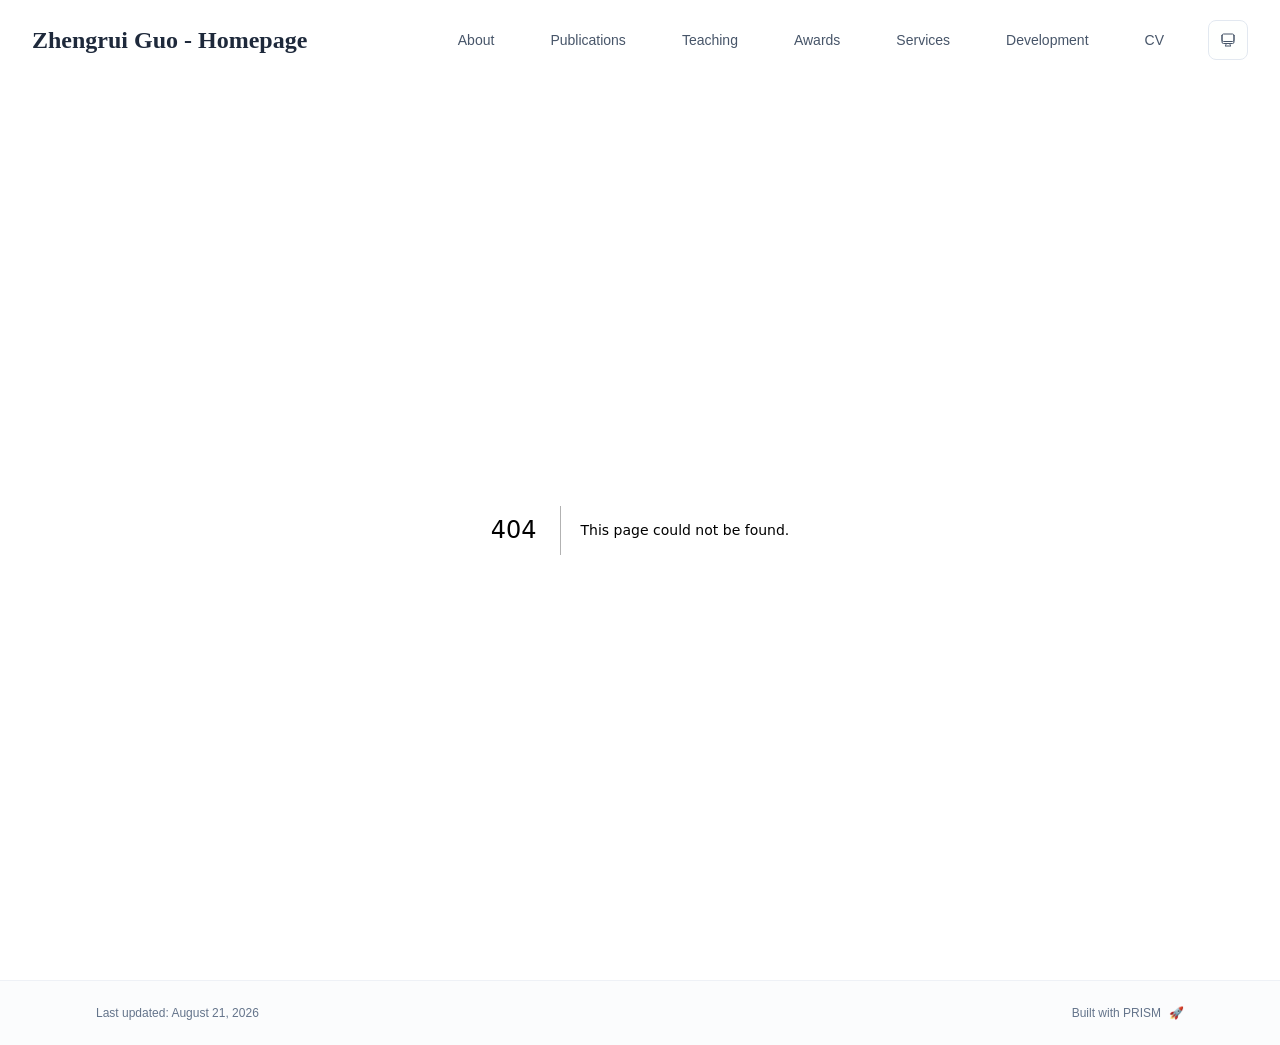
==== commit b592e573: "update status" ====
--- a/404/index.html
+++ b/404/index.html
@@ -1,4 +1,4 @@
-<!DOCTYPE html><html lang="en" class="scroll-smooth"><head><meta charSet="utf-8"/><meta name="viewport" content="width=device-width, initial-scale=1"/><link rel="stylesheet" href="/_next/static/css/321086709c2a5342.css" data-precedence="next"/><link rel="preload" as="script" fetchPriority="low" href="/_next/static/chunks/webpack-679b75d1c4c2027c.js"/><script src="/_next/static/chunks/4bd1b696-70b6d399998de86a.js" async=""></script><script src="/_next/static/chunks/684-50096e198fb40285.js" async=""></script><script src="/_next/static/chunks/main-app-f8611d0a6e8d1c95.js" async=""></script><script src="/_next/static/chunks/161-c92285856b08f5b4.js" async=""></script><script src="/_next/static/chunks/874-196dbf0660d69360.js" async=""></script><script src="/_next/static/chunks/560-83a075b4e219aa9a.js" async=""></script><script src="/_next/static/chunks/app/layout-3014eee106d70814.js" async=""></script><meta name="robots" content="noindex"/><title>404: This page could not be found.</title><link rel="icon" href="/ai.png" type="image/svg+xml"/><link rel="dns-prefetch" href="https://google-fonts.jialeliu.com"/><link rel="preconnect" href="https://google-fonts.jialeliu.com" crossorigin=""/><link rel="preload" as="style" href="https://google-fonts.jialeliu.com/css2?family=Inter:wght@300;400;500;600;700&amp;family=Crimson+Text:ital,wght@0,400;0,600;1,400&amp;display=swap"/><link rel="stylesheet" id="gfonts-css" href="https://google-fonts.jialeliu.com/css2?family=Inter:wght@300;400;500;600;700&amp;family=Crimson+Text:ital,wght@0,400;0,600;1,400&amp;display=swap" media="print"/><script>
+<!DOCTYPE html><html lang="en" class="scroll-smooth"><head><meta charSet="utf-8"/><meta name="viewport" content="width=device-width, initial-scale=1"/><link rel="stylesheet" href="/_next/static/css/2bb9e146c749419e.css" data-precedence="next"/><link rel="preload" as="script" fetchPriority="low" href="/_next/static/chunks/webpack-679b75d1c4c2027c.js"/><script src="/_next/static/chunks/4bd1b696-70b6d399998de86a.js" async=""></script><script src="/_next/static/chunks/684-50096e198fb40285.js" async=""></script><script src="/_next/static/chunks/main-app-f8611d0a6e8d1c95.js" async=""></script><script src="/_next/static/chunks/161-c92285856b08f5b4.js" async=""></script><script src="/_next/static/chunks/874-196dbf0660d69360.js" async=""></script><script src="/_next/static/chunks/560-83a075b4e219aa9a.js" async=""></script><script src="/_next/static/chunks/app/layout-55d19937fcc09bbc.js" async=""></script><meta name="robots" content="noindex"/><title>404: This page could not be found.</title><link rel="icon" href="/ai.png" type="image/svg+xml"/><link rel="dns-prefetch" href="https://google-fonts.jialeliu.com"/><link rel="preconnect" href="https://google-fonts.jialeliu.com" crossorigin=""/><link rel="preload" as="style" href="https://google-fonts.jialeliu.com/css2?family=Inter:wght@300;400;500;600;700&amp;family=Crimson+Text:ital,wght@0,400;0,600;1,400&amp;display=swap"/><link rel="stylesheet" id="gfonts-css" href="https://google-fonts.jialeliu.com/css2?family=Inter:wght@300;400;500;600;700&amp;family=Crimson+Text:ital,wght@0,400;0,600;1,400&amp;display=swap" media="print"/><script>
               (function(){
                 var l = document.getElementById('gfonts-css');
                 if (!l) return;
@@ -21,4 +21,4 @@
                 root.classList.add('light');
                 root.setAttribute('data-theme', 'light');
               }
-            </script><title>Zhengrui Guo - Homepage</title><meta name="description" content="PhD student at Hong Kong University of Science and Technology."/><meta name="author" content="David Guo 郭政睿"/><meta name="keywords" content="David Guo 郭政睿,PhD,Research,Hong Kong University of Science and Technology"/><meta name="creator" content="David Guo 郭政睿"/><meta name="publisher" content="David Guo 郭政睿"/><meta property="og:title" content="Zhengrui Guo - Homepage"/><meta property="og:description" content="PhD student at Hong Kong University of Science and Technology."/><meta property="og:site_name" content="David Guo 郭政睿&#x27;s Academic Website"/><meta property="og:locale" content="en_US"/><meta property="og:type" content="website"/><meta name="twitter:card" content="summary"/><meta name="twitter:title" content="Zhengrui Guo - Homepage"/><meta name="twitter:description" content="PhD student at Hong Kong University of Science and Technology."/><link rel="icon" href="/ai.png"/><script>document.querySelectorAll('body link[rel="icon"], body link[rel="apple-touch-icon"]').forEach(el => document.head.appendChild(el))</script><script src="/_next/static/chunks/polyfills-42372ed130431b0a.js" noModule=""></script></head><body class="font-sans antialiased"><div style="visibility:hidden"><nav class="fixed top-0 left-0 right-0 z-50" data-headlessui-state=""><div class="transition-all duration-300 ease-out bg-transparent" style="transform:translateY(-100px)"><div class="max-w-7xl mx-auto px-4 sm:px-6 lg:px-8"><div class="flex justify-between items-center h-16 lg:h-20"><div class="flex-shrink-0" tabindex="0"><a class="text-xl lg:text-2xl font-serif font-semibold text-primary hover:text-accent transition-colors duration-200" href="/">Zhengrui Guo - Homepage</a></div><div class="hidden lg:block"><div class="ml-10 flex items-center space-x-8"><div class="flex items-baseline space-x-8"><a class="relative px-3 py-2 text-sm font-medium transition-all duration-200 rounded hover:bg-accent/10 hover:shadow-sm text-neutral-600 hover:text-primary" href="/"><span class="relative z-10">About</span></a><a class="relative px-3 py-2 text-sm font-medium transition-all duration-200 rounded hover:bg-accent/10 hover:shadow-sm text-neutral-600 hover:text-primary" href="/publications/"><span class="relative z-10">Publications</span></a><a class="relative px-3 py-2 text-sm font-medium transition-all duration-200 rounded hover:bg-accent/10 hover:shadow-sm text-neutral-600 hover:text-primary" href="/teaching/"><span class="relative z-10">Teaching</span></a><a class="relative px-3 py-2 text-sm font-medium transition-all duration-200 rounded hover:bg-accent/10 hover:shadow-sm text-neutral-600 hover:text-primary" href="/awards/"><span class="relative z-10">Awards</span></a><a class="relative px-3 py-2 text-sm font-medium transition-all duration-200 rounded hover:bg-accent/10 hover:shadow-sm text-neutral-600 hover:text-primary" href="/services/"><span class="relative z-10">Services</span></a><a class="relative px-3 py-2 text-sm font-medium transition-all duration-200 rounded hover:bg-accent/10 hover:shadow-sm text-neutral-600 hover:text-primary" href="/cv/"><span class="relative z-10">CV</span></a></div><div class="flex items-center justify-center w-10 h-10 rounded-lg border border-neutral-200 dark:border-[rgba(148,163,184,0.24)] bg-background dark:bg-neutral-800"><div class="w-4 h-4 rounded-full bg-neutral-300 animate-pulse"></div></div></div></div><div class="lg:hidden flex items-center space-x-2"><div class="flex items-center justify-center w-10 h-10 rounded-lg border border-neutral-200 dark:border-[rgba(148,163,184,0.24)] bg-background dark:bg-neutral-800"><div class="w-4 h-4 rounded-full bg-neutral-300 animate-pulse"></div></div><button class="inline-flex items-center justify-center p-2 rounded-md text-neutral-600 hover:text-primary hover:bg-neutral-100 dark:hover:bg-neutral-800 focus:outline-none focus:ring-2 focus:ring-inset focus:ring-accent transition-colors duration-200" id="headlessui-disclosure-button-«R5pdb»" type="button" aria-expanded="false" data-headlessui-state=""><span class="sr-only">Open main menu</span><div><svg xmlns="http://www.w3.org/2000/svg" fill="none" viewBox="0 0 24 24" stroke-width="1.5" stroke="currentColor" aria-hidden="true" data-slot="icon" class="block h-6 w-6"><path stroke-linecap="round" stroke-linejoin="round" d="M3.75 6.75h16.5M3.75 12h16.5m-16.5 5.25h16.5"></path></svg></div></button></div></div></div></div></nav><main class="min-h-screen pt-16 lg:pt-20"><div style="font-family:system-ui,&quot;Segoe UI&quot;,Roboto,Helvetica,Arial,sans-serif,&quot;Apple Color Emoji&quot;,&quot;Segoe UI Emoji&quot;;height:100vh;text-align:center;display:flex;flex-direction:column;align-items:center;justify-content:center"><div><style>body{color:#000;background:#fff;margin:0}.next-error-h1{border-right:1px solid rgba(0,0,0,.3)}@media (prefers-color-scheme:dark){body{color:#fff;background:#000}.next-error-h1{border-right:1px solid rgba(255,255,255,.3)}}</style><h1 class="next-error-h1" style="display:inline-block;margin:0 20px 0 0;padding:0 23px 0 0;font-size:24px;font-weight:500;vertical-align:top;line-height:49px">404</h1><div style="display:inline-block"><h2 style="font-size:14px;font-weight:400;line-height:49px;margin:0">This page could not be found.</h2></div></div></div><!--$--><!--/$--><!--$--><!--/$--></main><footer class="border-t border-neutral-200/50 bg-neutral-50/50 dark:bg-neutral-900/50 dark:border-neutral-700/50"><div class="max-w-6xl mx-auto px-4 sm:px-6 lg:px-8 py-6"><div class="flex flex-col sm:flex-row justify-between items-center gap-2"><p class="text-xs text-neutral-500">Last updated: <!-- -->November 29, 2025</p><p class="text-xs text-neutral-500 flex items-center"><a href="https://github.com/xyjoey/PRISM" target="_blank" rel="noopener noreferrer">Built with PRISM</a><span class="ml-2">🚀</span></p></div></div></footer></div><script src="/_next/static/chunks/webpack-679b75d1c4c2027c.js" async=""></script><script>(self.__next_f=self.__next_f||[]).push([0])</script><script>self.__next_f.push([1,"1:\"$Sreact.fragment\"\n2:I[3719,[\"161\",\"static/chunks/161-c92285856b08f5b4.js\",\"874\",\"static/chunks/874-196dbf0660d69360.js\",\"560\",\"static/chunks/560-83a075b4e219aa9a.js\",\"177\",\"static/chunks/app/layout-3014eee106d70814.js\"],\"ThemeProvider\"]\n3:I[768,[\"161\",\"static/chunks/161-c92285856b08f5b4.js\",\"874\",\"static/chunks/874-196dbf0660d69360.js\",\"560\",\"static/chunks/560-83a075b4e219aa9a.js\",\"177\",\"static/chunks/app/layout-3014eee106d70814.js\"],\"default\"]\n4:I[7555,[],\"\"]\n5:I[1295,[],\"\"]\n6:I[2548,[\"161\",\"static/chunks/161-c92285856b08f5b4.js\",\"874\",\"static/chunks/874-196dbf0660d69360.js\",\"560\",\"static/chunks/560-83a075b4e219aa9a.js\",\"177\",\"static/chunks/app/layout-3014eee106d70814.js\"],\"default\"]\n7:I[9665,[],\"MetadataBoundary\"]\n9:I[9665,[],\"OutletBoundary\"]\nc:I[4911,[],\"AsyncMetadataOutlet\"]\ne:I[9665,[],\"ViewportBoundary\"]\n10:I[6614,[],\"\"]\n:HL[\"/_next/static/css/321086709c2a5342.css\",\"style\"]\n"])</script><script>self.__next_f.push([1,"0:{\"P\":null,\"b\":\"FFmk0JUx5TwbTU7wnPXXe\",\"p\":\"\",\"c\":[\"\",\"_not-found\",\"\"],\"i\":false,\"f\":[[[\"\",{\"children\":[\"/_not-found\",{\"children\":[\"__PAGE__\",{}]}]},\"$undefined\",\"$undefined\",true],[\"\",[\"$\",\"$1\",\"c\",{\"children\":[[[\"$\",\"link\",\"0\",{\"rel\":\"stylesheet\",\"href\":\"/_next/static/css/321086709c2a5342.css\",\"precedence\":\"next\",\"crossOrigin\":\"$undefined\",\"nonce\":\"$undefined\"}]],[\"$\",\"html\",null,{\"lang\":\"en\",\"className\":\"scroll-smooth\",\"suppressHydrationWarning\":true,\"children\":[[\"$\",\"head\",null,{\"children\":[[\"$\",\"link\",null,{\"rel\":\"icon\",\"href\":\"/ai.png\",\"type\":\"image/svg+xml\"}],[\"$\",\"link\",null,{\"rel\":\"dns-prefetch\",\"href\":\"https://google-fonts.jialeliu.com\"}],[\"$\",\"link\",null,{\"rel\":\"preconnect\",\"href\":\"https://google-fonts.jialeliu.com\",\"crossOrigin\":\"\"}],[\"$\",\"link\",null,{\"rel\":\"preload\",\"as\":\"style\",\"href\":\"https://google-fonts.jialeliu.com/css2?family=Inter:wght@300;400;500;600;700\u0026family=Crimson+Text:ital,wght@0,400;0,600;1,400\u0026display=swap\"}],[\"$\",\"link\",null,{\"rel\":\"stylesheet\",\"id\":\"gfonts-css\",\"href\":\"https://google-fonts.jialeliu.com/css2?family=Inter:wght@300;400;500;600;700\u0026family=Crimson+Text:ital,wght@0,400;0,600;1,400\u0026display=swap\",\"media\":\"print\"}],[\"$\",\"script\",null,{\"dangerouslySetInnerHTML\":{\"__html\":\"\\n              (function(){\\n                var l = document.getElementById('gfonts-css');\\n                if (!l) return;\\n                if (l.media !== 'all') {\\n                  l.addEventListener('load', function(){ try { l.media = 'all'; } catch(e){} });\\n                }\\n              })();\\n            \"}}],[\"$\",\"noscript\",null,{\"children\":[\"$\",\"link\",null,{\"rel\":\"stylesheet\",\"href\":\"https://google-fonts.jialeliu.com/css2?family=Inter:wght@300;400;500;600;700\u0026family=Crimson+Text:ital,wght@0,400;0,600;1,400\u0026display=swap\"}]}],[\"$\",\"script\",null,{\"dangerouslySetInnerHTML\":{\"__html\":\"\\n              try {\\n                const theme = localStorage.getItem('theme-storage');\\n                const parsed = theme ? JSON.parse(theme) : null;\\n                const setting = parsed?.state?.theme || 'system';\\n                const prefersDark = typeof window !== 'undefined' \u0026\u0026 window.matchMedia \u0026\u0026 window.matchMedia('(prefers-color-scheme: dark)').matches;\\n                const effective = setting === 'dark' ? 'dark' : (setting === 'light' ? 'light' : (prefersDark ? 'dark' : 'light'));\\n                var root = document.documentElement;\\n                root.classList.add(effective);\\n                root.setAttribute('data-theme', effective);\\n              } catch (e) {\\n                var root = document.documentElement;\\n                root.classList.add('light');\\n                root.setAttribute('data-theme', 'light');\\n              }\\n            \"}}]]}],[\"$\",\"body\",null,{\"className\":\"font-sans antialiased\",\"children\":[\"$\",\"$L2\",null,{\"children\":[[\"$\",\"$L3\",null,{\"items\":[{\"title\":\"About\",\"type\":\"page\",\"target\":\"about\",\"href\":\"/\"},{\"title\":\"Publications\",\"type\":\"page\",\"target\":\"publications\",\"href\":\"/publications\"},{\"title\":\"Teaching\",\"type\":\"page\",\"target\":\"teaching\",\"href\":\"/teaching\"},{\"title\":\"Awards\",\"type\":\"page\",\"target\":\"awards\",\"href\":\"/awards\"},{\"title\":\"Services\",\"type\":\"page\",\"target\":\"services\",\"href\":\"/services\"},{\"title\":\"CV\",\"type\":\"page\",\"target\":\"cv\",\"href\":\"/cv\"}],\"siteTitle\":\"Zhengrui Guo - Homepage\",\"enableOnePageMode\":false}],[\"$\",\"main\",null,{\"className\":\"min-h-screen pt-16 lg:pt-20\",\"children\":[\"$\",\"$L4\",null,{\"parallelRouterKey\":\"children\",\"error\":\"$undefined\",\"errorStyles\":\"$undefined\",\"errorScripts\":\"$undefined\",\"template\":[\"$\",\"$L5\",null,{}],\"templateStyles\":\"$undefined\",\"templateScripts\":\"$undefined\",\"notFound\":[[[\"$\",\"title\",null,{\"children\":\"404: This page could not be found.\"}],[\"$\",\"div\",null,{\"style\":{\"fontFamily\":\"system-ui,\\\"Segoe UI\\\",Roboto,Helvetica,Arial,sans-serif,\\\"Apple Color Emoji\\\",\\\"Segoe UI Emoji\\\"\",\"height\":\"100vh\",\"textAlign\":\"center\",\"display\":\"flex\",\"flexDirection\":\"column\",\"alignItems\":\"center\",\"justifyContent\":\"center\"},\"children\":[\"$\",\"div\",null,{\"children\":[[\"$\",\"style\",null,{\"dangerouslySetInnerHTML\":{\"__html\":\"body{color:#000;background:#fff;margin:0}.next-error-h1{border-right:1px solid rgba(0,0,0,.3)}@media (prefers-color-scheme:dark){body{color:#fff;background:#000}.next-error-h1{border-right:1px solid rgba(255,255,255,.3)}}\"}}],[\"$\",\"h1\",null,{\"className\":\"next-error-h1\",\"style\":{\"display\":\"inline-block\",\"margin\":\"0 20px 0 0\",\"padding\":\"0 23px 0 0\",\"fontSize\":24,\"fontWeight\":500,\"verticalAlign\":\"top\",\"lineHeight\":\"49px\"},\"children\":404}],[\"$\",\"div\",null,{\"style\":{\"display\":\"inline-block\"},\"children\":[\"$\",\"h2\",null,{\"style\":{\"fontSize\":14,\"fontWeight\":400,\"lineHeight\":\"49px\",\"margin\":0},\"children\":\"This page could not be found.\"}]}]]}]}]],[]],\"forbidden\":\"$undefined\",\"unauthorized\":\"$undefined\"}]}],[\"$\",\"$L6\",null,{\"lastUpdated\":\"November 29, 2025\"}]]}]}]]}]]}],{\"children\":[\"/_not-found\",[\"$\",\"$1\",\"c\",{\"children\":[null,[\"$\",\"$L4\",null,{\"parallelRouterKey\":\"children\",\"error\":\"$undefined\",\"errorStyles\":\"$undefined\",\"errorScripts\":\"$undefined\",\"template\":[\"$\",\"$L5\",null,{}],\"templateStyles\":\"$undefined\",\"templateScripts\":\"$undefined\",\"notFound\":\"$undefined\",\"forbidden\":\"$undefined\",\"unauthorized\":\"$undefined\"}]]}],{\"children\":[\"__PAGE__\",[\"$\",\"$1\",\"c\",{\"children\":[[[\"$\",\"title\",null,{\"children\":\"404: This page could not be found.\"}],[\"$\",\"div\",null,{\"style\":\"$0:f:0:1:1:props:children:1:props:children:1:props:children:props:children:1:props:children:props:notFound:0:1:props:style\",\"children\":[\"$\",\"div\",null,{\"children\":[[\"$\",\"style\",null,{\"dangerouslySetInnerHTML\":{\"__html\":\"body{color:#000;background:#fff;margin:0}.next-error-h1{border-right:1px solid rgba(0,0,0,.3)}@media (prefers-color-scheme:dark){body{color:#fff;background:#000}.next-error-h1{border-right:1px solid rgba(255,255,255,.3)}}\"}}],[\"$\",\"h1\",null,{\"className\":\"next-error-h1\",\"style\":\"$0:f:0:1:1:props:children:1:props:children:1:props:children:props:children:1:props:children:props:notFound:0:1:props:children:props:children:1:props:style\",\"children\":404}],[\"$\",\"div\",null,{\"style\":\"$0:f:0:1:1:props:children:1:props:children:1:props:children:props:children:1:props:children:props:notFound:0:1:props:children:props:children:2:props:style\",\"children\":[\"$\",\"h2\",null,{\"style\":\"$0:f:0:1:1:props:children:1:props:children:1:props:children:props:children:1:props:children:props:notFound:0:1:props:children:props:children:2:props:children:props:style\",\"children\":\"This page could not be found.\"}]}]]}]}]],[\"$\",\"$L7\",null,{\"children\":\"$L8\"}],null,[\"$\",\"$L9\",null,{\"children\":[\"$La\",\"$Lb\",[\"$\",\"$Lc\",null,{\"promise\":\"$@d\"}]]}]]}],{},null,false]},null,false]},null,false],[\"$\",\"$1\",\"h\",{\"children\":[[\"$\",\"meta\",null,{\"name\":\"robots\",\"content\":\"noindex\"}],[\"$\",\"$1\",\"X_0SqqhEnYM3CPYDXFJ1F\",{\"children\":[[\"$\",\"$Le\",null,{\"children\":\"$Lf\"}],null]}],null]}],false]],\"m\":\"$undefined\",\"G\":[\"$10\",\"$undefined\"],\"s\":false,\"S\":true}\n"])</script><script>self.__next_f.push([1,"11:\"$Sreact.suspense\"\n12:I[4911,[],\"AsyncMetadata\"]\n8:[\"$\",\"$11\",null,{\"fallback\":null,\"children\":[\"$\",\"$L12\",null,{\"promise\":\"$@13\"}]}]\n"])</script><script>self.__next_f.push([1,"b:null\n"])</script><script>self.__next_f.push([1,"f:[[\"$\",\"meta\",\"0\",{\"charSet\":\"utf-8\"}],[\"$\",\"meta\",\"1\",{\"name\":\"viewport\",\"content\":\"width=device-width, initial-scale=1\"}]]\na:null\n"])</script><script>self.__next_f.push([1,"13:{\"metadata\":[[\"$\",\"title\",\"0\",{\"children\":\"Zhengrui Guo - Homepage\"}],[\"$\",\"meta\",\"1\",{\"name\":\"description\",\"content\":\"PhD student at Hong Kong University of Science and Technology.\"}],[\"$\",\"meta\",\"2\",{\"name\":\"author\",\"content\":\"David Guo 郭政睿\"}],[\"$\",\"meta\",\"3\",{\"name\":\"keywords\",\"content\":\"David Guo 郭政睿,PhD,Research,Hong Kong University of Science and Technology\"}],[\"$\",\"meta\",\"4\",{\"name\":\"creator\",\"content\":\"David Guo 郭政睿\"}],[\"$\",\"meta\",\"5\",{\"name\":\"publisher\",\"content\":\"David Guo 郭政睿\"}],[\"$\",\"meta\",\"6\",{\"property\":\"og:title\",\"content\":\"Zhengrui Guo - Homepage\"}],[\"$\",\"meta\",\"7\",{\"property\":\"og:description\",\"content\":\"PhD student at Hong Kong University of Science and Technology.\"}],[\"$\",\"meta\",\"8\",{\"property\":\"og:site_name\",\"content\":\"David Guo 郭政睿's Academic Website\"}],[\"$\",\"meta\",\"9\",{\"property\":\"og:locale\",\"content\":\"en_US\"}],[\"$\",\"meta\",\"10\",{\"property\":\"og:type\",\"content\":\"website\"}],[\"$\",\"meta\",\"11\",{\"name\":\"twitter:card\",\"content\":\"summary\"}],[\"$\",\"meta\",\"12\",{\"name\":\"twitter:title\",\"content\":\"Zhengrui Guo - Homepage\"}],[\"$\",\"meta\",\"13\",{\"name\":\"twitter:description\",\"content\":\"PhD student at Hong Kong University of Science and Technology.\"}],[\"$\",\"link\",\"14\",{\"rel\":\"icon\",\"href\":\"/ai.png\"}]],\"error\":null,\"digest\":\"$undefined\"}\nd:{\"metadata\":\"$13:metadata\",\"error\":null,\"digest\":\"$undefined\"}\n"])</script></body></html>+            </script><title>Zhengrui Guo - Homepage</title><meta name="description" content="Incoming postdoctoral researcher at Hong Kong University of Science and Technology."/><meta name="author" content="David Guo 郭政睿"/><meta name="keywords" content="David Guo 郭政睿,PhD,Research,Hong Kong University of Science and Technology"/><meta name="creator" content="David Guo 郭政睿"/><meta name="publisher" content="David Guo 郭政睿"/><meta property="og:title" content="Zhengrui Guo - Homepage"/><meta property="og:description" content="Incoming postdoctoral researcher at Hong Kong University of Science and Technology."/><meta property="og:site_name" content="David Guo 郭政睿&#x27;s Academic Website"/><meta property="og:locale" content="en_US"/><meta property="og:type" content="website"/><meta name="twitter:card" content="summary"/><meta name="twitter:title" content="Zhengrui Guo - Homepage"/><meta name="twitter:description" content="Incoming postdoctoral researcher at Hong Kong University of Science and Technology."/><link rel="icon" href="/ai.png"/><script>document.querySelectorAll('body link[rel="icon"], body link[rel="apple-touch-icon"]').forEach(el => document.head.appendChild(el))</script><script src="/_next/static/chunks/polyfills-42372ed130431b0a.js" noModule=""></script></head><body class="font-sans antialiased"><div style="visibility:hidden"><nav class="fixed top-0 left-0 right-0 z-50" data-headlessui-state=""><div class="transition-all duration-300 ease-out bg-transparent" style="transform:translateY(-100px)"><div class="max-w-7xl mx-auto px-4 sm:px-6 lg:px-8"><div class="flex justify-between items-center h-16 xl:h-20"><div class="flex-shrink-0" tabindex="0"><a class="text-xl xl:text-2xl font-serif font-semibold text-primary hover:text-accent transition-colors duration-200" href="/">Zhengrui Guo - Homepage</a></div><div class="hidden xl:block"><div class="ml-10 flex items-center space-x-8"><div class="flex items-baseline space-x-8"><a class="relative px-3 py-2 text-sm font-medium transition-all duration-200 rounded hover:bg-accent/10 hover:shadow-sm text-neutral-600 hover:text-primary" href="/"><span class="relative z-10">About</span></a><a class="relative px-3 py-2 text-sm font-medium transition-all duration-200 rounded hover:bg-accent/10 hover:shadow-sm text-neutral-600 hover:text-primary" href="/publications/"><span class="relative z-10">Publications</span></a><a class="relative px-3 py-2 text-sm font-medium transition-all duration-200 rounded hover:bg-accent/10 hover:shadow-sm text-neutral-600 hover:text-primary" href="/teaching/"><span class="relative z-10">Teaching</span></a><a class="relative px-3 py-2 text-sm font-medium transition-all duration-200 rounded hover:bg-accent/10 hover:shadow-sm text-neutral-600 hover:text-primary" href="/awards/"><span class="relative z-10">Awards</span></a><a class="relative px-3 py-2 text-sm font-medium transition-all duration-200 rounded hover:bg-accent/10 hover:shadow-sm text-neutral-600 hover:text-primary" href="/services/"><span class="relative z-10">Services</span></a><a class="relative px-3 py-2 text-sm font-medium transition-all duration-200 rounded hover:bg-accent/10 hover:shadow-sm text-neutral-600 hover:text-primary" href="/development/"><span class="relative z-10">Development</span></a><a target="_blank" rel="noopener noreferrer" aria-label="CV (opens in a new tab)" class="relative px-3 py-2 text-sm font-medium transition-all duration-200 rounded hover:bg-accent/10 hover:shadow-sm text-neutral-600 hover:text-primary" href="/cv/Zhengrui_Guo_CV.pdf"><span class="relative z-10">CV</span></a></div><div class="flex items-center justify-center w-10 h-10 rounded-lg border border-neutral-200 dark:border-[rgba(148,163,184,0.24)] bg-background dark:bg-neutral-800"><div class="w-4 h-4 rounded-full bg-neutral-300 animate-pulse"></div></div></div></div><div class="xl:hidden flex items-center space-x-2"><div class="flex items-center justify-center w-10 h-10 rounded-lg border border-neutral-200 dark:border-[rgba(148,163,184,0.24)] bg-background dark:bg-neutral-800"><div class="w-4 h-4 rounded-full bg-neutral-300 animate-pulse"></div></div><button class="inline-flex items-center justify-center p-2 rounded-md text-neutral-600 hover:text-primary hover:bg-neutral-100 dark:hover:bg-neutral-800 focus:outline-none focus:ring-2 focus:ring-inset focus:ring-accent transition-colors duration-200" id="headlessui-disclosure-button-«R5pdb»" type="button" aria-expanded="false" data-headlessui-state=""><span class="sr-only">Open main menu</span><div><svg xmlns="http://www.w3.org/2000/svg" fill="none" viewBox="0 0 24 24" stroke-width="1.5" stroke="currentColor" aria-hidden="true" data-slot="icon" class="block h-6 w-6"><path stroke-linecap="round" stroke-linejoin="round" d="M3.75 6.75h16.5M3.75 12h16.5m-16.5 5.25h16.5"></path></svg></div></button></div></div></div></div></nav><main class="min-h-screen pt-16 lg:pt-20"><div style="font-family:system-ui,&quot;Segoe UI&quot;,Roboto,Helvetica,Arial,sans-serif,&quot;Apple Color Emoji&quot;,&quot;Segoe UI Emoji&quot;;height:100vh;text-align:center;display:flex;flex-direction:column;align-items:center;justify-content:center"><div><style>body{color:#000;background:#fff;margin:0}.next-error-h1{border-right:1px solid rgba(0,0,0,.3)}@media (prefers-color-scheme:dark){body{color:#fff;background:#000}.next-error-h1{border-right:1px solid rgba(255,255,255,.3)}}</style><h1 class="next-error-h1" style="display:inline-block;margin:0 20px 0 0;padding:0 23px 0 0;font-size:24px;font-weight:500;vertical-align:top;line-height:49px">404</h1><div style="display:inline-block"><h2 style="font-size:14px;font-weight:400;line-height:49px;margin:0">This page could not be found.</h2></div></div></div><!--$--><!--/$--><!--$--><!--/$--></main><footer class="border-t border-neutral-200/50 bg-neutral-50/50 dark:bg-neutral-900/50 dark:border-neutral-700/50"><div class="max-w-6xl mx-auto px-4 sm:px-6 lg:px-8 py-6"><div class="flex flex-col sm:flex-row justify-between items-center gap-2"><p class="text-xs text-neutral-500">Last updated: <!-- -->August 21, 2026</p><p class="text-xs text-neutral-500 flex items-center"><a href="https://github.com/xyjoey/PRISM" target="_blank" rel="noopener noreferrer">Built with PRISM</a><span class="ml-2">🚀</span></p></div></div></footer></div><script src="/_next/static/chunks/webpack-679b75d1c4c2027c.js" async=""></script><script>(self.__next_f=self.__next_f||[]).push([0])</script><script>self.__next_f.push([1,"1:\"$Sreact.fragment\"\n2:I[3719,[\"161\",\"static/chunks/161-c92285856b08f5b4.js\",\"874\",\"static/chunks/874-196dbf0660d69360.js\",\"560\",\"static/chunks/560-83a075b4e219aa9a.js\",\"177\",\"static/chunks/app/layout-55d19937fcc09bbc.js\"],\"ThemeProvider\"]\n3:I[768,[\"161\",\"static/chunks/161-c92285856b08f5b4.js\",\"874\",\"static/chunks/874-196dbf0660d69360.js\",\"560\",\"static/chunks/560-83a075b4e219aa9a.js\",\"177\",\"static/chunks/app/layout-55d19937fcc09bbc.js\"],\"default\"]\n4:I[7555,[],\"\"]\n5:I[1295,[],\"\"]\n6:I[2548,[\"161\",\"static/chunks/161-c92285856b08f5b4.js\",\"874\",\"static/chunks/874-196dbf0660d69360.js\",\"560\",\"static/chunks/560-83a075b4e219aa9a.js\",\"177\",\"static/chunks/app/layout-55d19937fcc09bbc.js\"],\"default\"]\n7:I[9665,[],\"MetadataBoundary\"]\n9:I[9665,[],\"OutletBoundary\"]\nc:I[4911,[],\"AsyncMetadataOutlet\"]\ne:I[9665,[],\"ViewportBoundary\"]\n10:I[6614,[],\"\"]\n:HL[\"/_next/static/css/2bb9e146c749419e.css\",\"style\"]\n"])</script><script>self.__next_f.push([1,"0:{\"P\":null,\"b\":\"nMTroa280UjXEQZBpImeK\",\"p\":\"\",\"c\":[\"\",\"_not-found\",\"\"],\"i\":false,\"f\":[[[\"\",{\"children\":[\"/_not-found\",{\"children\":[\"__PAGE__\",{}]}]},\"$undefined\",\"$undefined\",true],[\"\",[\"$\",\"$1\",\"c\",{\"children\":[[[\"$\",\"link\",\"0\",{\"rel\":\"stylesheet\",\"href\":\"/_next/static/css/2bb9e146c749419e.css\",\"precedence\":\"next\",\"crossOrigin\":\"$undefined\",\"nonce\":\"$undefined\"}]],[\"$\",\"html\",null,{\"lang\":\"en\",\"className\":\"scroll-smooth\",\"suppressHydrationWarning\":true,\"children\":[[\"$\",\"head\",null,{\"children\":[[\"$\",\"link\",null,{\"rel\":\"icon\",\"href\":\"/ai.png\",\"type\":\"image/svg+xml\"}],[\"$\",\"link\",null,{\"rel\":\"dns-prefetch\",\"href\":\"https://google-fonts.jialeliu.com\"}],[\"$\",\"link\",null,{\"rel\":\"preconnect\",\"href\":\"https://google-fonts.jialeliu.com\",\"crossOrigin\":\"\"}],[\"$\",\"link\",null,{\"rel\":\"preload\",\"as\":\"style\",\"href\":\"https://google-fonts.jialeliu.com/css2?family=Inter:wght@300;400;500;600;700\u0026family=Crimson+Text:ital,wght@0,400;0,600;1,400\u0026display=swap\"}],[\"$\",\"link\",null,{\"rel\":\"stylesheet\",\"id\":\"gfonts-css\",\"href\":\"https://google-fonts.jialeliu.com/css2?family=Inter:wght@300;400;500;600;700\u0026family=Crimson+Text:ital,wght@0,400;0,600;1,400\u0026display=swap\",\"media\":\"print\"}],[\"$\",\"script\",null,{\"dangerouslySetInnerHTML\":{\"__html\":\"\\n              (function(){\\n                var l = document.getElementById('gfonts-css');\\n                if (!l) return;\\n                if (l.media !== 'all') {\\n                  l.addEventListener('load', function(){ try { l.media = 'all'; } catch(e){} });\\n                }\\n              })();\\n            \"}}],[\"$\",\"noscript\",null,{\"children\":[\"$\",\"link\",null,{\"rel\":\"stylesheet\",\"href\":\"https://google-fonts.jialeliu.com/css2?family=Inter:wght@300;400;500;600;700\u0026family=Crimson+Text:ital,wght@0,400;0,600;1,400\u0026display=swap\"}]}],[\"$\",\"script\",null,{\"dangerouslySetInnerHTML\":{\"__html\":\"\\n              try {\\n                const theme = localStorage.getItem('theme-storage');\\n                const parsed = theme ? JSON.parse(theme) : null;\\n                const setting = parsed?.state?.theme || 'system';\\n                const prefersDark = typeof window !== 'undefined' \u0026\u0026 window.matchMedia \u0026\u0026 window.matchMedia('(prefers-color-scheme: dark)').matches;\\n                const effective = setting === 'dark' ? 'dark' : (setting === 'light' ? 'light' : (prefersDark ? 'dark' : 'light'));\\n                var root = document.documentElement;\\n                root.classList.add(effective);\\n                root.setAttribute('data-theme', effective);\\n              } catch (e) {\\n                var root = document.documentElement;\\n                root.classList.add('light');\\n                root.setAttribute('data-theme', 'light');\\n              }\\n            \"}}]]}],[\"$\",\"body\",null,{\"className\":\"font-sans antialiased\",\"children\":[\"$\",\"$L2\",null,{\"children\":[[\"$\",\"$L3\",null,{\"items\":[{\"title\":\"About\",\"type\":\"page\",\"target\":\"about\",\"href\":\"/\"},{\"title\":\"Publications\",\"type\":\"page\",\"target\":\"publications\",\"href\":\"/publications\"},{\"title\":\"Teaching\",\"type\":\"page\",\"target\":\"teaching\",\"href\":\"/teaching\"},{\"title\":\"Awards\",\"type\":\"page\",\"target\":\"awards\",\"href\":\"/awards\"},{\"title\":\"Services\",\"type\":\"page\",\"target\":\"services\",\"href\":\"/services\"},{\"title\":\"Development\",\"type\":\"page\",\"target\":\"development\",\"href\":\"/development\"},{\"title\":\"CV\",\"type\":\"page\",\"target\":\"cv\",\"href\":\"/cv/Zhengrui_Guo_CV.pdf\",\"open_in_new_tab\":true}],\"siteTitle\":\"Zhengrui Guo - Homepage\",\"enableOnePageMode\":false}],[\"$\",\"main\",null,{\"className\":\"min-h-screen pt-16 lg:pt-20\",\"children\":[\"$\",\"$L4\",null,{\"parallelRouterKey\":\"children\",\"error\":\"$undefined\",\"errorStyles\":\"$undefined\",\"errorScripts\":\"$undefined\",\"template\":[\"$\",\"$L5\",null,{}],\"templateStyles\":\"$undefined\",\"templateScripts\":\"$undefined\",\"notFound\":[[[\"$\",\"title\",null,{\"children\":\"404: This page could not be found.\"}],[\"$\",\"div\",null,{\"style\":{\"fontFamily\":\"system-ui,\\\"Segoe UI\\\",Roboto,Helvetica,Arial,sans-serif,\\\"Apple Color Emoji\\\",\\\"Segoe UI Emoji\\\"\",\"height\":\"100vh\",\"textAlign\":\"center\",\"display\":\"flex\",\"flexDirection\":\"column\",\"alignItems\":\"center\",\"justifyContent\":\"center\"},\"children\":[\"$\",\"div\",null,{\"children\":[[\"$\",\"style\",null,{\"dangerouslySetInnerHTML\":{\"__html\":\"body{color:#000;background:#fff;margin:0}.next-error-h1{border-right:1px solid rgba(0,0,0,.3)}@media (prefers-color-scheme:dark){body{color:#fff;background:#000}.next-error-h1{border-right:1px solid rgba(255,255,255,.3)}}\"}}],[\"$\",\"h1\",null,{\"className\":\"next-error-h1\",\"style\":{\"display\":\"inline-block\",\"margin\":\"0 20px 0 0\",\"padding\":\"0 23px 0 0\",\"fontSize\":24,\"fontWeight\":500,\"verticalAlign\":\"top\",\"lineHeight\":\"49px\"},\"children\":404}],[\"$\",\"div\",null,{\"style\":{\"display\":\"inline-block\"},\"children\":[\"$\",\"h2\",null,{\"style\":{\"fontSize\":14,\"fontWeight\":400,\"lineHeight\":\"49px\",\"margin\":0},\"children\":\"This page could not be found.\"}]}]]}]}]],[]],\"forbidden\":\"$undefined\",\"unauthorized\":\"$undefined\"}]}],[\"$\",\"$L6\",null,{\"lastUpdated\":\"August 21, 2026\"}]]}]}]]}]]}],{\"children\":[\"/_not-found\",[\"$\",\"$1\",\"c\",{\"children\":[null,[\"$\",\"$L4\",null,{\"parallelRouterKey\":\"children\",\"error\":\"$undefined\",\"errorStyles\":\"$undefined\",\"errorScripts\":\"$undefined\",\"template\":[\"$\",\"$L5\",null,{}],\"templateStyles\":\"$undefined\",\"templateScripts\":\"$undefined\",\"notFound\":\"$undefined\",\"forbidden\":\"$undefined\",\"unauthorized\":\"$undefined\"}]]}],{\"children\":[\"__PAGE__\",[\"$\",\"$1\",\"c\",{\"children\":[[[\"$\",\"title\",null,{\"children\":\"404: This page could not be found.\"}],[\"$\",\"div\",null,{\"style\":\"$0:f:0:1:1:props:children:1:props:children:1:props:children:props:children:1:props:children:props:notFound:0:1:props:style\",\"children\":[\"$\",\"div\",null,{\"children\":[[\"$\",\"style\",null,{\"dangerouslySetInnerHTML\":{\"__html\":\"body{color:#000;background:#fff;margin:0}.next-error-h1{border-right:1px solid rgba(0,0,0,.3)}@media (prefers-color-scheme:dark){body{color:#fff;background:#000}.next-error-h1{border-right:1px solid rgba(255,255,255,.3)}}\"}}],[\"$\",\"h1\",null,{\"className\":\"next-error-h1\",\"style\":\"$0:f:0:1:1:props:children:1:props:children:1:props:children:props:children:1:props:children:props:notFound:0:1:props:children:props:children:1:props:style\",\"children\":404}],[\"$\",\"div\",null,{\"style\":\"$0:f:0:1:1:props:children:1:props:children:1:props:children:props:children:1:props:children:props:notFound:0:1:props:children:props:children:2:props:style\",\"children\":[\"$\",\"h2\",null,{\"style\":\"$0:f:0:1:1:props:children:1:props:children:1:props:children:props:children:1:props:children:props:notFound:0:1:props:children:props:children:2:props:children:props:style\",\"children\":\"This page could not be found.\"}]}]]}]}]],[\"$\",\"$L7\",null,{\"children\":\"$L8\"}],null,[\"$\",\"$L9\",null,{\"children\":[\"$La\",\"$Lb\",[\"$\",\"$Lc\",null,{\"promise\":\"$@d\"}]]}]]}],{},null,false]},null,false]},null,false],[\"$\",\"$1\",\"h\",{\"children\":[[\"$\",\"meta\",null,{\"name\":\"robots\",\"content\":\"noindex\"}],[\"$\",\"$1\",\"B3MJapmsCyCp-hB4OIIr1\",{\"children\":[[\"$\",\"$Le\",null,{\"children\":\"$Lf\"}],null]}],null]}],false]],\"m\":\"$undefined\",\"G\":[\"$10\",\"$undefined\"],\"s\":false,\"S\":true}\n"])</script><script>self.__next_f.push([1,"11:\"$Sreact.suspense\"\n12:I[4911,[],\"AsyncMetadata\"]\n8:[\"$\",\"$11\",null,{\"fallback\":null,\"children\":[\"$\",\"$L12\",null,{\"promise\":\"$@13\"}]}]\n"])</script><script>self.__next_f.push([1,"b:null\n"])</script><script>self.__next_f.push([1,"f:[[\"$\",\"meta\",\"0\",{\"charSet\":\"utf-8\"}],[\"$\",\"meta\",\"1\",{\"name\":\"viewport\",\"content\":\"width=device-width, initial-scale=1\"}]]\na:null\n"])</script><script>self.__next_f.push([1,"13:{\"metadata\":[[\"$\",\"title\",\"0\",{\"children\":\"Zhengrui Guo - Homepage\"}],[\"$\",\"meta\",\"1\",{\"name\":\"description\",\"content\":\"Incoming postdoctoral researcher at Hong Kong University of Science and Technology.\"}],[\"$\",\"meta\",\"2\",{\"name\":\"author\",\"content\":\"David Guo 郭政睿\"}],[\"$\",\"meta\",\"3\",{\"name\":\"keywords\",\"content\":\"David Guo 郭政睿,PhD,Research,Hong Kong University of Science and Technology\"}],[\"$\",\"meta\",\"4\",{\"name\":\"creator\",\"content\":\"David Guo 郭政睿\"}],[\"$\",\"meta\",\"5\",{\"name\":\"publisher\",\"content\":\"David Guo 郭政睿\"}],[\"$\",\"meta\",\"6\",{\"property\":\"og:title\",\"content\":\"Zhengrui Guo - Homepage\"}],[\"$\",\"meta\",\"7\",{\"property\":\"og:description\",\"content\":\"Incoming postdoctoral researcher at Hong Kong University of Science and Technology.\"}],[\"$\",\"meta\",\"8\",{\"property\":\"og:site_name\",\"content\":\"David Guo 郭政睿's Academic Website\"}],[\"$\",\"meta\",\"9\",{\"property\":\"og:locale\",\"content\":\"en_US\"}],[\"$\",\"meta\",\"10\",{\"property\":\"og:type\",\"content\":\"website\"}],[\"$\",\"meta\",\"11\",{\"name\":\"twitter:card\",\"content\":\"summary\"}],[\"$\",\"meta\",\"12\",{\"name\":\"twitter:title\",\"content\":\"Zhengrui Guo - Homepage\"}],[\"$\",\"meta\",\"13\",{\"name\":\"twitter:description\",\"content\":\"Incoming postdoctoral researcher at Hong Kong University of Science and Technology.\"}],[\"$\",\"link\",\"14\",{\"rel\":\"icon\",\"href\":\"/ai.png\"}]],\"error\":null,\"digest\":\"$undefined\"}\nd:{\"metadata\":\"$13:metadata\",\"error\":null,\"digest\":\"$undefined\"}\n"])</script></body></html>
--- a/_next/static/css/2bb9e146c749419e.css
+++ b/_next/static/css/2bb9e146c749419e.css
@@ -0,0 +1 @@
+/*! tailwindcss v4.1.17 | MIT License | https://tailwindcss.com */@layer properties{@supports (((-webkit-hyphens:none)) and (not (margin-trim:inline))) or ((-moz-orient:inline) and (not (color:rgb(from red r g b)))){*,::backdrop,:after,:before{--tw-translate-x:0;--tw-translate-y:0;--tw-translate-z:0;--tw-rotate-x:initial;--tw-rotate-y:initial;--tw-rotate-z:initial;--tw-skew-x:initial;--tw-skew-y:initial;--tw-space-y-reverse:0;--tw-space-x-reverse:0;--tw-border-style:solid;--tw-leading:initial;--tw-font-weight:initial;--tw-shadow:0 0 #0000;--tw-shadow-color:initial;--tw-shadow-alpha:100%;--tw-inset-shadow:0 0 #0000;--tw-inset-shadow-color:initial;--tw-inset-shadow-alpha:100%;--tw-ring-color:initial;--tw-ring-shadow:0 0 #0000;--tw-inset-ring-color:initial;--tw-inset-ring-shadow:0 0 #0000;--tw-ring-inset:initial;--tw-ring-offset-width:0px;--tw-ring-offset-color:#fff;--tw-ring-offset-shadow:0 0 #0000;--tw-blur:initial;--tw-brightness:initial;--tw-contrast:initial;--tw-grayscale:initial;--tw-hue-rotate:initial;--tw-invert:initial;--tw-opacity:initial;--tw-saturate:initial;--tw-sepia:initial;--tw-drop-shadow:initial;--tw-drop-shadow-color:initial;--tw-drop-shadow-alpha:100%;--tw-drop-shadow-size:initial;--tw-backdrop-blur:initial;--tw-backdrop-brightness:initial;--tw-backdrop-contrast:initial;--tw-backdrop-grayscale:initial;--tw-backdrop-hue-rotate:initial;--tw-backdrop-invert:initial;--tw-backdrop-opacity:initial;--tw-backdrop-saturate:initial;--tw-backdrop-sepia:initial;--tw-duration:initial;--tw-ease:initial;--tw-scale-x:1;--tw-scale-y:1;--tw-scale-z:1}}}@layer theme{:host,:root{--font-sans:"Inter",-apple-system,BlinkMacSystemFont,"Segoe UI",Roboto,sans-serif;--color-red-50:oklch(97.1% .013 17.38);--color-red-400:oklch(70.4% .191 22.216);--color-red-600:oklch(57.7% .245 27.325);--color-red-900:oklch(39.6% .141 25.723);--color-blue-300:oklch(80.9% .105 251.813);--color-blue-400:oklch(70.7% .165 254.624);--color-blue-600:oklch(54.6% .245 262.881);--color-blue-800:oklch(42.4% .199 265.638);--color-white:#fff;--spacing:.25rem;--container-2xl:42rem;--container-3xl:48rem;--container-4xl:56rem;--container-6xl:72rem;--container-7xl:80rem;--text-xs:.75rem;--text-xs--line-height:calc(1/.75);--text-sm:.875rem;--text-sm--line-height:calc(1.25/.875);--text-base:1rem;--text-base--line-height:calc(1.5/1);--text-lg:1.125rem;--text-lg--line-height:calc(1.75/1.125);--text-xl:1.25rem;--text-xl--line-height:calc(1.75/1.25);--text-2xl:1.5rem;--text-2xl--line-height:calc(2/1.5);--text-3xl:1.875rem;--text-3xl--line-height:calc(2.25/1.875);--text-4xl:2.25rem;--text-4xl--line-height:calc(2.5/2.25);--font-weight-medium:500;--font-weight-semibold:600;--font-weight-bold:700;--leading-tight:1.25;--leading-relaxed:1.625;--radius-md:.375rem;--radius-lg:.5rem;--radius-xl:.75rem;--radius-2xl:1rem;--ease-out:cubic-bezier(0,0,.2,1);--animate-pulse:pulse 2s cubic-bezier(.4,0,.6,1)infinite;--blur-xl:24px;--aspect-video:16/9;--default-transition-duration:.15s;--default-transition-timing-function:cubic-bezier(.4,0,.2,1);--default-font-family:"Inter",-apple-system,BlinkMacSystemFont,"Segoe UI",Roboto,sans-serif;--default-mono-font-family:"SF Mono",Monaco,"Cascadia Code","Roboto Mono",Consolas,"Courier New",monospace;--line-height-normal:1.5;--shadow-glass:0 8px 32px 0 #1f26875e}}@layer base{*,::backdrop,:after,:before{box-sizing:border-box;border:0 solid;margin:0;padding:0}::file-selector-button{box-sizing:border-box;border:0 solid;margin:0;padding:0}:host,html{-webkit-text-size-adjust:100%;tab-size:4;line-height:1.5;font-family:var(--default-font-family,ui-sans-serif,system-ui,sans-serif,"Apple Color Emoji","Segoe UI Emoji","Segoe UI Symbol","Noto Color Emoji");font-feature-settings:var(--default-font-feature-settings,normal);font-variation-settings:var(--default-font-variation-settings,normal);-webkit-tap-highlight-color:transparent}hr{height:0;color:inherit;border-top-width:1px}abbr:where([title]){-webkit-text-decoration:underline dotted;text-decoration:underline dotted}h1,h2,h3,h4,h5,h6{font-size:inherit;font-weight:inherit}a{color:inherit;-webkit-text-decoration:inherit;text-decoration:inherit}b,strong{font-weight:bolder}code,kbd,pre,samp{font-family:var(--default-mono-font-family,ui-monospace,SFMono-Regular,Menlo,Monaco,Consolas,"Liberation Mono","Courier New",monospace);font-feature-settings:var(--default-mono-font-feature-settings,normal);font-variation-settings:var(--default-mono-font-variation-settings,normal);font-size:1em}small{font-size:80%}sub,sup{vertical-align:baseline;font-size:75%;line-height:0;position:relative}sub{bottom:-.25em}sup{top:-.5em}table{text-indent:0;border-color:inherit;border-collapse:collapse}:-moz-focusring{outline:auto}progress{vertical-align:baseline}summary{display:list-item}menu,ol,ul{list-style:none}audio,canvas,embed,iframe,img,object,svg,video{vertical-align:middle;display:block}img,video{max-width:100%;height:auto}button,input,optgroup,select,textarea{font:inherit;font-feature-settings:inherit;font-variation-settings:inherit;letter-spacing:inherit;color:inherit;opacity:1;background-color:#0000;border-radius:0}::file-selector-button{font:inherit;font-feature-settings:inherit;font-variation-settings:inherit;letter-spacing:inherit;color:inherit;opacity:1;background-color:#0000;border-radius:0}:where(select:is([multiple],[size])) optgroup{font-weight:bolder}:where(select:is([multiple],[size])) optgroup option{padding-inline-start:20px}::file-selector-button{margin-inline-end:4px}::placeholder{opacity:1}@supports (not ((-webkit-appearance:-apple-pay-button))) or (contain-intrinsic-size:1px){::placeholder{color:currentColor}@supports (color:color-mix(in lab,red,red)){::placeholder{color:color-mix(in oklab,currentcolor 50%,transparent)}}}textarea{resize:vertical}::-webkit-search-decoration{-webkit-appearance:none}::-webkit-date-and-time-value{min-height:1lh;text-align:inherit}::-webkit-datetime-edit{display:inline-flex}::-webkit-datetime-edit-fields-wrapper{padding:0}::-webkit-datetime-edit,::-webkit-datetime-edit-year-field{padding-block:0}::-webkit-datetime-edit-day-field,::-webkit-datetime-edit-month-field{padding-block:0}::-webkit-datetime-edit-hour-field,::-webkit-datetime-edit-minute-field{padding-block:0}::-webkit-datetime-edit-millisecond-field,::-webkit-datetime-edit-second-field{padding-block:0}::-webkit-datetime-edit-meridiem-field{padding-block:0}::-webkit-calendar-picker-indicator{line-height:1}:-moz-ui-invalid{box-shadow:none}button,input:where([type=button],[type=reset],[type=submit]){appearance:button}::file-selector-button{appearance:button}::-webkit-inner-spin-button,::-webkit-outer-spin-button{height:auto}[hidden]:where(:not([hidden=until-found])){display:none!important}}@layer components;@layer utilities{.sr-only{clip-path:inset(50%);white-space:nowrap;border-width:0;width:1px;height:1px;margin:-1px;padding:0;overflow:hidden}.absolute,.sr-only{position:absolute}.fixed{position:fixed}.relative{position:relative}.static{position:static}.sticky{position:sticky}.inset-0{inset:calc(var(--spacing)*0)}.top-0{top:calc(var(--spacing)*0)}.top-1\/2{top:50%}.top-2{top:calc(var(--spacing)*2)}.top-8{top:calc(var(--spacing)*8)}.top-full{top:100%}.right-0{right:calc(var(--spacing)*0)}.right-2{right:calc(var(--spacing)*2)}.left-0{left:calc(var(--spacing)*0)}.left-1\/2{left:50%}.left-3{left:calc(var(--spacing)*3)}.z-10{z-index:10}.z-20{z-index:20}.z-40{z-index:40}.z-50{z-index:50}.mx-auto{margin-inline:auto}.my-4{margin-block:calc(var(--spacing)*4)}.mt-1{margin-top:calc(var(--spacing)*1)}.mt-2{margin-top:calc(var(--spacing)*2)}.mt-3{margin-top:calc(var(--spacing)*3)}.mt-4{margin-top:calc(var(--spacing)*4)}.mt-6{margin-top:calc(var(--spacing)*6)}.mt-8{margin-top:calc(var(--spacing)*8)}.mt-auto{margin-top:auto}.mr-1{margin-right:calc(var(--spacing)*1)}.mr-1\.5{margin-right:calc(var(--spacing)*1.5)}.mr-2{margin-right:calc(var(--spacing)*2)}.mb-1{margin-bottom:calc(var(--spacing)*1)}.mb-2{margin-bottom:calc(var(--spacing)*2)}.mb-3{margin-bottom:calc(var(--spacing)*3)}.mb-4{margin-bottom:calc(var(--spacing)*4)}.mb-6{margin-bottom:calc(var(--spacing)*6)}.mb-8{margin-bottom:calc(var(--spacing)*8)}.ml-0{margin-left:calc(var(--spacing)*0)}.ml-2{margin-left:calc(var(--spacing)*2)}.ml-4{margin-left:calc(var(--spacing)*4)}.ml-10{margin-left:calc(var(--spacing)*10)}.line-clamp-2{-webkit-line-clamp:2}.line-clamp-2,.line-clamp-3{-webkit-box-orient:vertical;display:-webkit-box;overflow:hidden}.line-clamp-3{-webkit-line-clamp:3}.block{display:block}.contents{display:contents}.flex{display:flex}.grid{display:grid}.hidden{display:none}.inline-flex{display:inline-flex}.aspect-video{aspect-ratio:var(--aspect-video)}.h-0{height:calc(var(--spacing)*0)}.h-2\.5{height:calc(var(--spacing)*2.5)}.h-3{height:calc(var(--spacing)*3)}.h-4{height:calc(var(--spacing)*4)}.h-5{height:calc(var(--spacing)*5)}.h-6{height:calc(var(--spacing)*6)}.h-10{height:calc(var(--spacing)*10)}.h-16{height:calc(var(--spacing)*16)}.h-64{height:calc(var(--spacing)*64)}.h-full{height:100%}.max-h-80{max-height:calc(var(--spacing)*80)}.min-h-10{min-height:calc(var(--spacing)*10)}.min-h-screen{min-height:100vh}.w-0{width:calc(var(--spacing)*0)}.w-2\.5{width:calc(var(--spacing)*2.5)}.w-3{width:calc(var(--spacing)*3)}.w-4{width:calc(var(--spacing)*4)}.w-5{width:calc(var(--spacing)*5)}.w-6{width:calc(var(--spacing)*6)}.w-10{width:calc(var(--spacing)*10)}.w-16{width:calc(var(--spacing)*16)}.w-32{width:calc(var(--spacing)*32)}.w-64{width:calc(var(--spacing)*64)}.w-full{width:100%}.max-w-2xl{max-width:var(--container-2xl)}.max-w-3xl{max-width:var(--container-3xl)}.max-w-4xl{max-width:var(--container-4xl)}.max-w-6xl{max-width:var(--container-6xl)}.max-w-7xl{max-width:var(--container-7xl)}.max-w-\[65ch\]{max-width:65ch}.max-w-\[calc\(100vw-2rem\)\]{max-width:calc(100vw - 2rem)}.flex-shrink-0,.shrink-0{flex-shrink:0}.flex-grow{flex-grow:1}.-translate-x-1\/2{--tw-translate-x:calc(calc(1/2*100%)*-1)}.-translate-x-1\/2,.-translate-y-1\/2{translate:var(--tw-translate-x)var(--tw-translate-y)}.-translate-y-1\/2{--tw-translate-y:calc(calc(1/2*100%)*-1)}.-translate-y-full{--tw-translate-y:-100%;translate:var(--tw-translate-x)var(--tw-translate-y)}.transform{transform:var(--tw-rotate-x,)var(--tw-rotate-y,)var(--tw-rotate-z,)var(--tw-skew-x,)var(--tw-skew-y,)}.animate-pulse{animation:var(--animate-pulse)}.cursor-pointer{cursor:pointer}.scroll-mt-24{scroll-margin-top:calc(var(--spacing)*24)}.list-inside{list-style-position:inside}.list-decimal{list-style-type:decimal}.list-disc{list-style-type:disc}.grid-cols-1{grid-template-columns:repeat(1,minmax(0,1fr))}.flex-col{flex-direction:column}.flex-wrap{flex-wrap:wrap}.items-baseline{align-items:baseline}.items-center{align-items:center}.items-start{align-items:flex-start}.justify-between{justify-content:space-between}.justify-center{justify-content:center}.gap-1{gap:calc(var(--spacing)*1)}.gap-2{gap:calc(var(--spacing)*2)}.gap-3{gap:calc(var(--spacing)*3)}.gap-4{gap:calc(var(--spacing)*4)}.gap-6{gap:calc(var(--spacing)*6)}.gap-12{gap:calc(var(--spacing)*12)}:where(.space-y-1>:not(:last-child)){--tw-space-y-reverse:0;margin-block-start:calc(calc(var(--spacing)*1)*var(--tw-space-y-reverse));margin-block-end:calc(calc(var(--spacing)*1)*calc(1 - var(--tw-space-y-reverse)))}:where(.space-y-2>:not(:last-child)){--tw-space-y-reverse:0;margin-block-start:calc(calc(var(--spacing)*2)*var(--tw-space-y-reverse));margin-block-end:calc(calc(var(--spacing)*2)*calc(1 - var(--tw-space-y-reverse)))}:where(.space-y-3>:not(:last-child)){--tw-space-y-reverse:0;margin-block-start:calc(calc(var(--spacing)*3)*var(--tw-space-y-reverse));margin-block-end:calc(calc(var(--spacing)*3)*calc(1 - var(--tw-space-y-reverse)))}:where(.space-y-4>:not(:last-child)){--tw-space-y-reverse:0;margin-block-start:calc(calc(var(--spacing)*4)*var(--tw-space-y-reverse));margin-block-end:calc(calc(var(--spacing)*4)*calc(1 - var(--tw-space-y-reverse)))}:where(.space-y-6>:not(:last-child)){--tw-space-y-reverse:0;margin-block-start:calc(calc(var(--spacing)*6)*var(--tw-space-y-reverse));margin-block-end:calc(calc(var(--spacing)*6)*calc(1 - var(--tw-space-y-reverse)))}:where(.space-y-8>:not(:last-child)){--tw-space-y-reverse:0;margin-block-start:calc(calc(var(--spacing)*8)*var(--tw-space-y-reverse));margin-block-end:calc(calc(var(--spacing)*8)*calc(1 - var(--tw-space-y-reverse)))}:where(.space-x-0\.5>:not(:last-child)){--tw-space-x-reverse:0;margin-inline-start:calc(calc(var(--spacing)*.5)*var(--tw-space-x-reverse));margin-inline-end:calc(calc(var(--spacing)*.5)*calc(1 - var(--tw-space-x-reverse)))}:where(.space-x-2>:not(:last-child)){--tw-space-x-reverse:0;margin-inline-start:calc(calc(var(--spacing)*2)*var(--tw-space-x-reverse));margin-inline-end:calc(calc(var(--spacing)*2)*calc(1 - var(--tw-space-x-reverse)))}:where(.space-x-3>:not(:last-child)){--tw-space-x-reverse:0;margin-inline-start:calc(calc(var(--spacing)*3)*var(--tw-space-x-reverse));margin-inline-end:calc(calc(var(--spacing)*3)*calc(1 - var(--tw-space-x-reverse)))}:where(.space-x-8>:not(:last-child)){--tw-space-x-reverse:0;margin-inline-start:calc(calc(var(--spacing)*8)*var(--tw-space-x-reverse));margin-inline-end:calc(calc(var(--spacing)*8)*calc(1 - var(--tw-space-x-reverse)))}.overflow-hidden{overflow:hidden}.overflow-x-auto{overflow-x:auto}.overflow-y-auto{overflow-y:auto}.scroll-smooth{scroll-behavior:smooth}.rounded{border-radius:.25rem}.rounded-2xl{border-radius:var(--radius-2xl)}.rounded-full{border-radius:3.40282e+38px}.rounded-lg{border-radius:var(--radius-lg)}.rounded-md{border-radius:var(--radius-md)}.rounded-xl{border-radius:var(--radius-xl)}.border{border-style:var(--tw-border-style);border-width:1px}.border-t{border-top-style:var(--tw-border-style);border-top-width:1px}.border-t-4{border-top-style:var(--tw-border-style);border-top-width:4px}.border-r-4{border-right-style:var(--tw-border-style);border-right-width:4px}.border-b{border-bottom-style:var(--tw-border-style);border-bottom-width:1px}.border-l-4{border-left-style:var(--tw-border-style);border-left-width:4px}.border-accent,.border-accent\/50{border-color:var(--accent)}@supports (color:color-mix(in lab,red,red)){.border-accent\/50{border-color:color-mix(in oklab,var(--accent)50%,transparent)}}.border-neutral-100{border-color:var(--neutral-100)}.border-neutral-200,.border-neutral-200\/50{border-color:var(--neutral-200)}@supports (color:color-mix(in lab,red,red)){.border-neutral-200\/50{border-color:color-mix(in oklab,var(--neutral-200)50%,transparent)}}.border-transparent{border-color:#0000}.border-t-accent{border-top-color:var(--accent)}.border-t-neutral-800{border-top-color:var(--neutral-800)}.bg-accent,.bg-accent\/10{background-color:var(--accent)}@supports (color:color-mix(in lab,red,red)){.bg-accent\/10{background-color:color-mix(in oklab,var(--accent)10%,transparent)}}.bg-background,.bg-background\/80{background-color:var(--background)}@supports (color:color-mix(in lab,red,red)){.bg-background\/80{background-color:color-mix(in oklab,var(--background)80%,transparent)}}.bg-background\/95{background-color:var(--background)}@supports (color:color-mix(in lab,red,red)){.bg-background\/95{background-color:color-mix(in oklab,var(--background)95%,transparent)}}.bg-neutral-50,.bg-neutral-50\/50{background-color:var(--neutral-50)}@supports (color:color-mix(in lab,red,red)){.bg-neutral-50\/50{background-color:color-mix(in oklab,var(--neutral-50)50%,transparent)}}.bg-neutral-100{background-color:var(--neutral-100)}.bg-neutral-300{background-color:var(--neutral-300)}.bg-neutral-800{background-color:var(--neutral-800)}.bg-red-50{background-color:var(--color-red-50)}.bg-transparent{background-color:#0000}.bg-white{background-color:var(--color-white)}.object-cover{object-fit:cover}.object-\[32\%_center\]{object-position:32% center}.p-1\.5{padding:calc(var(--spacing)*1.5)}.p-2{padding:calc(var(--spacing)*2)}.p-4{padding:calc(var(--spacing)*4)}.p-6{padding:calc(var(--spacing)*6)}.px-2{padding-inline:calc(var(--spacing)*2)}.px-3{padding-inline:calc(var(--spacing)*3)}.px-4{padding-inline:calc(var(--spacing)*4)}.py-1{padding-block:calc(var(--spacing)*1)}.py-2{padding-block:calc(var(--spacing)*2)}.py-3{padding-block:calc(var(--spacing)*3)}.py-6{padding-block:calc(var(--spacing)*6)}.py-8{padding-block:calc(var(--spacing)*8)}.py-12{padding-block:calc(var(--spacing)*12)}.pt-2{padding-top:calc(var(--spacing)*2)}.pt-16{padding-top:calc(var(--spacing)*16)}.pr-2{padding-right:calc(var(--spacing)*2)}.pr-4{padding-right:calc(var(--spacing)*4)}.pb-2{padding-bottom:calc(var(--spacing)*2)}.pb-3{padding-bottom:calc(var(--spacing)*3)}.pl-4{padding-left:calc(var(--spacing)*4)}.pl-10{padding-left:calc(var(--spacing)*10)}.text-center{text-align:center}.font-mono{font-family:SF Mono,Monaco,Cascadia Code,Roboto Mono,Consolas,Courier New,monospace}.font-sans{font-family:Inter,-apple-system,BlinkMacSystemFont,Segoe UI,Roboto,sans-serif}.font-serif{font-family:Crimson Text,Georgia,serif}.text-2xl{font-size:var(--text-2xl);line-height:var(--tw-leading,var(--text-2xl--line-height))}.text-3xl{font-size:var(--text-3xl);line-height:var(--tw-leading,var(--text-3xl--line-height))}.text-4xl{font-size:var(--text-4xl);line-height:var(--tw-leading,var(--text-4xl--line-height))}.text-base{font-size:var(--text-base);line-height:var(--tw-leading,var(--text-base--line-height))}.text-lg{font-size:var(--text-lg);line-height:var(--tw-leading,var(--text-lg--line-height))}.text-sm{font-size:var(--text-sm);line-height:var(--tw-leading,var(--text-sm--line-height))}.text-xl{font-size:var(--text-xl);line-height:var(--tw-leading,var(--text-xl--line-height))}.text-xs{font-size:var(--text-xs);line-height:var(--tw-leading,var(--text-xs--line-height))}.leading-relaxed{--tw-leading:var(--leading-relaxed);line-height:var(--leading-relaxed)}.leading-tight{--tw-leading:var(--leading-tight);line-height:var(--leading-tight)}.font-bold{--tw-font-weight:var(--font-weight-bold);font-weight:var(--font-weight-bold)}.font-medium{--tw-font-weight:var(--font-weight-medium);font-weight:var(--font-weight-medium)}.font-semibold{--tw-font-weight:var(--font-weight-semibold);font-weight:var(--font-weight-semibold)}.text-balance{text-wrap:balance}.text-pretty{text-wrap:pretty}.break-words{overflow-wrap:break-word}.whitespace-nowrap{white-space:nowrap}.whitespace-pre-wrap{white-space:pre-wrap}.text-accent{color:var(--accent)}.text-blue-600{color:var(--color-blue-600)}.text-neutral-400{color:var(--neutral-400)}.text-neutral-500{color:var(--neutral-500)}.text-neutral-600{color:var(--neutral-600)}.text-neutral-700{color:var(--neutral-700)}.text-neutral-800{color:var(--neutral-800)}.text-primary{color:var(--primary)}.text-red-600{color:var(--color-red-600)}.text-white{color:var(--color-white)}.capitalize{text-transform:capitalize}.italic{font-style:italic}.antialiased{-webkit-font-smoothing:antialiased;-moz-osx-font-smoothing:grayscale}.opacity-60{opacity:.6}.shadow-lg{--tw-shadow:0 10px 15px -3px var(--tw-shadow-color,#0000001a),0 4px 6px -2px var(--tw-shadow-color,#0000000d)}.shadow-lg,.shadow-sm{box-shadow:var(--tw-inset-shadow),var(--tw-inset-ring-shadow),var(--tw-ring-offset-shadow),var(--tw-ring-shadow),var(--tw-shadow)}.shadow-sm{--tw-shadow:0 1px 2px 0 var(--tw-shadow-color,#0000000d)}.filter{filter:var(--tw-blur,)var(--tw-brightness,)var(--tw-contrast,)var(--tw-grayscale,)var(--tw-hue-rotate,)var(--tw-invert,)var(--tw-saturate,)var(--tw-sepia,)var(--tw-drop-shadow,)}.backdrop-blur-xl{--tw-backdrop-blur:blur(var(--blur-xl));-webkit-backdrop-filter:var(--tw-backdrop-blur,)var(--tw-backdrop-brightness,)var(--tw-backdrop-contrast,)var(--tw-backdrop-grayscale,)var(--tw-backdrop-hue-rotate,)var(--tw-backdrop-invert,)var(--tw-backdrop-opacity,)var(--tw-backdrop-saturate,)var(--tw-backdrop-sepia,);backdrop-filter:var(--tw-backdrop-blur,)var(--tw-backdrop-brightness,)var(--tw-backdrop-contrast,)var(--tw-backdrop-grayscale,)var(--tw-backdrop-hue-rotate,)var(--tw-backdrop-invert,)var(--tw-backdrop-opacity,)var(--tw-backdrop-saturate,)var(--tw-backdrop-sepia,)}.transition{transition-property:color,background-color,border-color,outline-color,text-decoration-color,fill,stroke,--tw-gradient-from,--tw-gradient-via,--tw-gradient-to,opacity,box-shadow,transform,translate,scale,rotate,filter,-webkit-backdrop-filter,backdrop-filter,display,content-visibility,overlay,pointer-events;transition-timing-function:var(--tw-ease,var(--default-transition-timing-function));transition-duration:var(--tw-duration,var(--default-transition-duration))}.transition-\[transform\,box-shadow\]{transition-property:transform,box-shadow;transition-timing-function:var(--tw-ease,var(--default-transition-timing-function));transition-duration:var(--tw-duration,var(--default-transition-duration))}.transition-all{transition-property:all;transition-timing-function:var(--tw-ease,var(--default-transition-timing-function));transition-duration:var(--tw-duration,var(--default-transition-duration))}.transition-colors{transition-property:color,background-color,border-color,outline-color,text-decoration-color,fill,stroke,--tw-gradient-from,--tw-gradient-via,--tw-gradient-to;transition-timing-function:var(--tw-ease,var(--default-transition-timing-function));transition-duration:var(--tw-duration,var(--default-transition-duration))}.duration-200{--tw-duration:.2s;transition-duration:.2s}.duration-300{--tw-duration:.3s;transition-duration:.3s}.ease-out{--tw-ease:var(--ease-out);transition-timing-function:var(--ease-out)}.last\:mb-0:last-child{margin-bottom:calc(var(--spacing)*0)}@media (hover:hover){.hover\:scale-105:hover{--tw-scale-x:105%;--tw-scale-y:105%;--tw-scale-z:105%;scale:var(--tw-scale-x)var(--tw-scale-y)}.hover\:scale-\[1\.02\]:hover{scale:1.02}.hover\:border-accent:hover{border-color:var(--accent)}.hover\:bg-accent:hover{background-color:var(--accent)}.hover\:bg-accent-dark:hover{background-color:var(--accent-dark)}.hover\:bg-accent\/10:hover{background-color:var(--accent)}@supports (color:color-mix(in lab,red,red)){.hover\:bg-accent\/10:hover{background-color:color-mix(in oklab,var(--accent)10%,transparent)}}.hover\:bg-neutral-50:hover{background-color:var(--neutral-50)}.hover\:bg-neutral-100:hover{background-color:var(--neutral-100)}.hover\:bg-red-50:hover{background-color:var(--color-red-50)}.hover\:text-accent:hover{color:var(--accent)}.hover\:text-accent-dark:hover{color:var(--accent-dark)}.hover\:text-blue-800:hover{color:var(--color-blue-800)}.hover\:text-primary:hover{color:var(--primary)}.hover\:text-red-600:hover{color:var(--color-red-600)}.hover\:text-white:hover{color:var(--color-white)}.hover\:underline:hover{text-decoration-line:underline}.hover\:shadow-lg:hover{--tw-shadow:0 10px 15px -3px var(--tw-shadow-color,#0000001a),0 4px 6px -2px var(--tw-shadow-color,#0000000d)}.hover\:shadow-lg:hover,.hover\:shadow-md:hover{box-shadow:var(--tw-inset-shadow),var(--tw-inset-ring-shadow),var(--tw-ring-offset-shadow),var(--tw-ring-shadow),var(--tw-shadow)}.hover\:shadow-md:hover{--tw-shadow:0 4px 6px -1px var(--tw-shadow-color,#0000001a),0 2px 4px -1px var(--tw-shadow-color,#0000000f)}.hover\:shadow-sm:hover{--tw-shadow:0 1px 2px 0 var(--tw-shadow-color,#0000000d)}.hover\:shadow-sm:hover,.hover\:shadow-xl:hover{box-shadow:var(--tw-inset-shadow),var(--tw-inset-ring-shadow),var(--tw-ring-offset-shadow),var(--tw-ring-shadow),var(--tw-shadow)}.hover\:shadow-xl:hover{--tw-shadow:0 20px 25px -5px var(--tw-shadow-color,#0000001a),0 10px 10px -5px var(--tw-shadow-color,#0000000a)}}.focus\:border-transparent:focus{border-color:#0000}.focus\:ring-2:focus{--tw-ring-shadow:var(--tw-ring-inset,)0 0 0 calc(2px + var(--tw-ring-offset-width))var(--tw-ring-color,currentcolor);box-shadow:var(--tw-inset-shadow),var(--tw-inset-ring-shadow),var(--tw-ring-offset-shadow),var(--tw-ring-shadow),var(--tw-shadow)}.focus\:ring-accent:focus{--tw-ring-color:var(--accent)}.focus\:outline-none:focus{--tw-outline-style:none;outline-style:none}.focus\:ring-inset:focus{--tw-ring-inset:inset}.focus-visible\:ring-2:focus-visible{--tw-ring-shadow:var(--tw-ring-inset,)0 0 0 calc(2px + var(--tw-ring-offset-width))var(--tw-ring-color,currentcolor);box-shadow:var(--tw-inset-shadow),var(--tw-inset-ring-shadow),var(--tw-ring-offset-shadow),var(--tw-ring-shadow),var(--tw-shadow)}.focus-visible\:ring-accent\/50:focus-visible{--tw-ring-color:var(--accent)}@supports (color:color-mix(in lab,red,red)){.focus-visible\:ring-accent\/50:focus-visible{--tw-ring-color:color-mix(in oklab,var(--accent)50%,transparent)}}.focus-visible\:ring-offset-2:focus-visible{--tw-ring-offset-width:2px;--tw-ring-offset-shadow:var(--tw-ring-inset,)0 0 0 var(--tw-ring-offset-width)var(--tw-ring-offset-color)}.focus-visible\:ring-offset-background:focus-visible{--tw-ring-offset-color:var(--background)}.focus-visible\:outline-none:focus-visible{--tw-outline-style:none;outline-style:none}@media (min-width:40rem){.sm\:hidden{display:none}.sm\:inline{display:inline}.sm\:w-auto{width:auto}.sm\:max-w-none{max-width:none}.sm\:flex-row{flex-direction:row}.sm\:gap-4{gap:calc(var(--spacing)*4)}:where(.sm\:space-y-0>:not(:last-child)){--tw-space-y-reverse:0;margin-block-start:calc(calc(var(--spacing)*0)*var(--tw-space-y-reverse));margin-block-end:calc(calc(var(--spacing)*0)*calc(1 - var(--tw-space-y-reverse)))}:where(.sm\:space-x-2>:not(:last-child)){--tw-space-x-reverse:0;margin-inline-start:calc(calc(var(--spacing)*2)*var(--tw-space-x-reverse));margin-inline-end:calc(calc(var(--spacing)*2)*calc(1 - var(--tw-space-x-reverse)))}.sm\:p-2{padding:calc(var(--spacing)*2)}.sm\:px-3{padding-inline:calc(var(--spacing)*3)}.sm\:px-6{padding-inline:calc(var(--spacing)*6)}.sm\:whitespace-nowrap{white-space:nowrap}}@media (min-width:48rem){.md\:aspect-\[4\/3\]{aspect-ratio:4/3}.md\:w-48{width:calc(var(--spacing)*48)}.md\:flex-row{flex-direction:row}}@media (min-width:64rem){.lg\:col-span-1{grid-column:span 1/span 1}.lg\:col-span-2{grid-column:span 2/span 2}.lg\:grid-cols-3{grid-template-columns:repeat(3,minmax(0,1fr))}.lg\:px-8{padding-inline:calc(var(--spacing)*8)}.lg\:pt-20{padding-top:calc(var(--spacing)*20)}}@media (min-width:80rem){.xl\:block{display:block}.xl\:hidden{display:none}.xl\:h-20{height:calc(var(--spacing)*20)}.xl\:text-2xl{font-size:var(--text-2xl);line-height:var(--tw-leading,var(--text-2xl--line-height))}}.dark\:border-\[rgba\(148\,163\,184\,0\.24\)\]:where(.dark,.dark *){border-color:#94a3b83d}.dark\:border-neutral-600:where(.dark,.dark *){border-color:var(--neutral-600)}.dark\:border-neutral-700:where(.dark,.dark *),.dark\:border-neutral-700\/50:where(.dark,.dark *){border-color:var(--neutral-700)}@supports (color:color-mix(in lab,red,red)){.dark\:border-neutral-700\/50:where(.dark,.dark *){border-color:color-mix(in oklab,var(--neutral-700)50%,transparent)}}.dark\:border-neutral-800:where(.dark,.dark *){border-color:var(--neutral-800)}.dark\:bg-neutral-700:where(.dark,.dark *){background-color:var(--neutral-700)}.dark\:bg-neutral-800:where(.dark,.dark *),.dark\:bg-neutral-800\/50:where(.dark,.dark *){background-color:var(--neutral-800)}@supports (color:color-mix(in lab,red,red)){.dark\:bg-neutral-800\/50:where(.dark,.dark *){background-color:color-mix(in oklab,var(--neutral-800)50%,transparent)}}.dark\:bg-neutral-900:where(.dark,.dark *),.dark\:bg-neutral-900\/50:where(.dark,.dark *){background-color:var(--neutral-900)}@supports (color:color-mix(in lab,red,red)){.dark\:bg-neutral-900\/50:where(.dark,.dark *){background-color:color-mix(in oklab,var(--neutral-900)50%,transparent)}}.dark\:bg-red-900\/20:where(.dark,.dark *){background-color:#82181a33}@supports (color:color-mix(in lab,red,red)){.dark\:bg-red-900\/20:where(.dark,.dark *){background-color:color-mix(in oklab,var(--color-red-900)20%,transparent)}}.dark\:text-blue-400:where(.dark,.dark *){color:var(--color-blue-400)}.dark\:text-neutral-300:where(.dark,.dark *){color:var(--neutral-300)}.dark\:text-neutral-400:where(.dark,.dark *){color:var(--neutral-400)}.dark\:text-neutral-500:where(.dark,.dark *){color:var(--neutral-500)}.dark\:text-neutral-600:where(.dark,.dark *){color:var(--neutral-600)}.dark\:text-red-400:where(.dark,.dark *){color:var(--color-red-400)}@media (hover:hover){.dark\:hover\:bg-neutral-700:where(.dark,.dark *):hover{background-color:var(--neutral-700)}.dark\:hover\:bg-neutral-800:where(.dark,.dark *):hover{background-color:var(--neutral-800)}.dark\:hover\:bg-red-900\/20:where(.dark,.dark *):hover{background-color:#82181a33}@supports (color:color-mix(in lab,red,red)){.dark\:hover\:bg-red-900\/20:where(.dark,.dark *):hover{background-color:color-mix(in oklab,var(--color-red-900)20%,transparent)}}.dark\:hover\:text-blue-300:where(.dark,.dark *):hover{color:var(--color-blue-300)}.dark\:hover\:text-red-400:where(.dark,.dark *):hover{color:var(--color-red-400)}.dark\:hover\:text-white:where(.dark,.dark *):hover{color:var(--color-white)}@media (hover:hover){.\[\@media\(hover\:hover\)\]\:hover\:-translate-y-0\.5:hover{--tw-translate-y:calc(var(--spacing)*-.5);translate:var(--tw-translate-x)var(--tw-translate-y)}.\[\@media\(hover\:hover\)\]\:hover\:shadow-lg:hover{--tw-shadow:0 10px 15px -3px var(--tw-shadow-color,#0000001a),0 4px 6px -2px var(--tw-shadow-color,#0000000d);box-shadow:var(--tw-inset-shadow),var(--tw-inset-ring-shadow),var(--tw-ring-offset-shadow),var(--tw-ring-shadow),var(--tw-shadow)}}}}.light,:root{--background:#fefffe;--foreground:#0f172a;--primary:#1e293b;--primary-light:#334155;--primary-dark:#0f172a;--accent:#d4a562;--accent-light:#e4b976;--accent-dark:#b8914d;--neutral-50:#f8fafc;--neutral-100:#f1f5f9;--neutral-200:#e2e8f0;--neutral-300:#cbd5e1;--neutral-400:#94a3b8;--neutral-500:#64748b;--neutral-600:#475569;--neutral-700:#334155;--neutral-800:#1e293b;--neutral-900:#0f172a;--success:#10b981;--warning:#f59e0b;--error:#ef4444;--info:#3b82f6;--glass-bg:#ffffff1a;--glass-border:#fff3;--glass-shadow:#0000001a}.dark{--background:#0f172a;--foreground:#f8fafc;--primary:#f8fafc;--primary-light:#e2e8f0;--primary-dark:#cbd5e1;--accent:#e4b976;--accent-light:#f0c674;--accent-dark:#d4a562;--glass-bg:#0f172acc;--glass-border:#ffffff1a;--glass-shadow:#00000080;--neutral-50:#0f172a;--neutral-100:#1e293b;--neutral-200:#334155;--neutral-300:#475569;--neutral-400:#64748b;--neutral-500:#94a3b8;--neutral-600:#cbd5e1;--neutral-700:#e2e8f0;--neutral-800:#1e293b;--neutral-900:#0f172a}body{background:var(--background);color:var(--foreground);font-family:var(--font-sans);line-height:var(--line-height-normal);-webkit-font-smoothing:antialiased;-moz-osx-font-smoothing:grayscale;font-weight:400}.text-balance{text-wrap:balance}.text-pretty{text-wrap:pretty}.glass,.glass-card{background:var(--glass-bg);-webkit-backdrop-filter:blur(20px);border:1px solid var(--glass-border);box-shadow:var(--shadow-glass)}.glass-card{border-radius:1rem;padding:1.5rem}::-webkit-scrollbar{width:8px}::-webkit-scrollbar-track{background:var(--neutral-100)}::-webkit-scrollbar-thumb{background:var(--neutral-300);border-radius:4px}::-webkit-scrollbar-thumb:hover{background:var(--neutral-400)}.dark ::-webkit-scrollbar-track{background:var(--neutral-800)}.dark ::-webkit-scrollbar-thumb{background:var(--neutral-600)}.dark ::-webkit-scrollbar-thumb:hover{background:var(--neutral-500)}.card-bg{background-color:#fff}.dark .card-bg{background-color:#1e293b;border-color:#94a3b83d}@property --tw-translate-x{syntax:"*";inherits:false;initial-value:0}@property --tw-translate-y{syntax:"*";inherits:false;initial-value:0}@property --tw-translate-z{syntax:"*";inherits:false;initial-value:0}@property --tw-rotate-x{syntax:"*";inherits:false}@property --tw-rotate-y{syntax:"*";inherits:false}@property --tw-rotate-z{syntax:"*";inherits:false}@property --tw-skew-x{syntax:"*";inherits:false}@property --tw-skew-y{syntax:"*";inherits:false}@property --tw-space-y-reverse{syntax:"*";inherits:false;initial-value:0}@property --tw-space-x-reverse{syntax:"*";inherits:false;initial-value:0}@property --tw-border-style{syntax:"*";inherits:false;initial-value:solid}@property --tw-leading{syntax:"*";inherits:false}@property --tw-font-weight{syntax:"*";inherits:false}@property --tw-shadow{syntax:"*";inherits:false;initial-value:0 0 #0000}@property --tw-shadow-color{syntax:"*";inherits:false}@property --tw-shadow-alpha{syntax:"<percentage>";inherits:false;initial-value:100%}@property --tw-inset-shadow{syntax:"*";inherits:false;initial-value:0 0 #0000}@property --tw-inset-shadow-color{syntax:"*";inherits:false}@property --tw-inset-shadow-alpha{syntax:"<percentage>";inherits:false;initial-value:100%}@property --tw-ring-color{syntax:"*";inherits:false}@property --tw-ring-shadow{syntax:"*";inherits:false;initial-value:0 0 #0000}@property --tw-inset-ring-color{syntax:"*";inherits:false}@property --tw-inset-ring-shadow{syntax:"*";inherits:false;initial-value:0 0 #0000}@property --tw-ring-inset{syntax:"*";inherits:false}@property --tw-ring-offset-width{syntax:"<length>";inherits:false;initial-value:0}@property --tw-ring-offset-color{syntax:"*";inherits:false;initial-value:#fff}@property --tw-ring-offset-shadow{syntax:"*";inherits:false;initial-value:0 0 #0000}@property --tw-blur{syntax:"*";inherits:false}@property --tw-brightness{syntax:"*";inherits:false}@property --tw-contrast{syntax:"*";inherits:false}@property --tw-grayscale{syntax:"*";inherits:false}@property --tw-hue-rotate{syntax:"*";inherits:false}@property --tw-invert{syntax:"*";inherits:false}@property --tw-opacity{syntax:"*";inherits:false}@property --tw-saturate{syntax:"*";inherits:false}@property --tw-sepia{syntax:"*";inherits:false}@property --tw-drop-shadow{syntax:"*";inherits:false}@property --tw-drop-shadow-color{syntax:"*";inherits:false}@property --tw-drop-shadow-alpha{syntax:"<percentage>";inherits:false;initial-value:100%}@property --tw-drop-shadow-size{syntax:"*";inherits:false}@property --tw-backdrop-blur{syntax:"*";inherits:false}@property --tw-backdrop-brightness{syntax:"*";inherits:false}@property --tw-backdrop-contrast{syntax:"*";inherits:false}@property --tw-backdrop-grayscale{syntax:"*";inherits:false}@property --tw-backdrop-hue-rotate{syntax:"*";inherits:false}@property --tw-backdrop-invert{syntax:"*";inherits:false}@property --tw-backdrop-opacity{syntax:"*";inherits:false}@property --tw-backdrop-saturate{syntax:"*";inherits:false}@property --tw-backdrop-sepia{syntax:"*";inherits:false}@property --tw-duration{syntax:"*";inherits:false}@property --tw-ease{syntax:"*";inherits:false}@property --tw-scale-x{syntax:"*";inherits:false;initial-value:1}@property --tw-scale-y{syntax:"*";inherits:false;initial-value:1}@property --tw-scale-z{syntax:"*";inherits:false;initial-value:1}@keyframes pulse{50%{opacity:.5}}
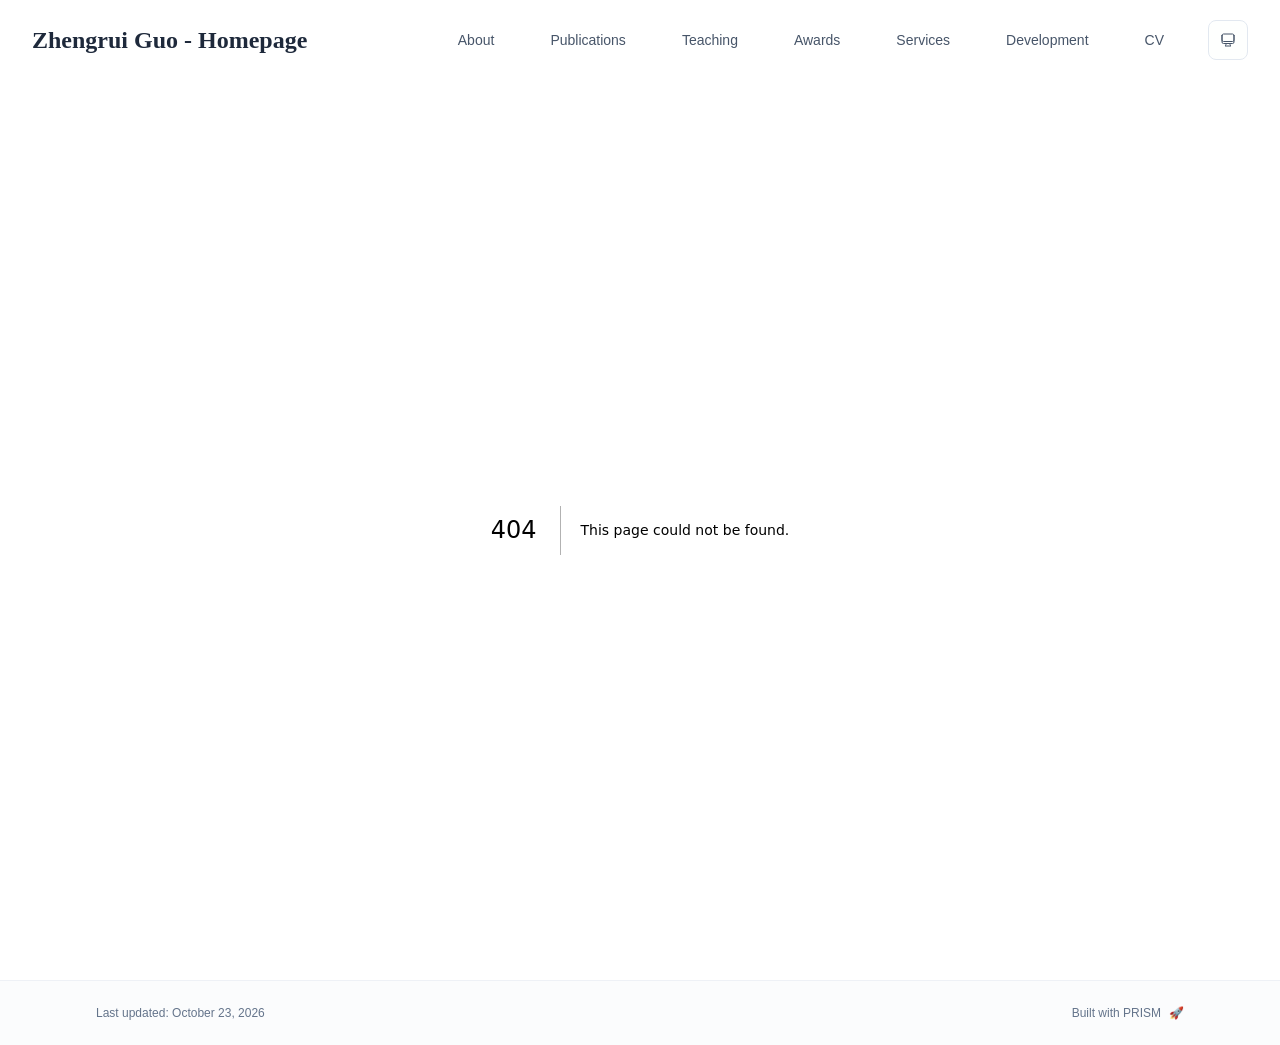
==== commit ebe79fa3: "update status" ====
--- a/404/index.html
+++ b/404/index.html
@@ -21,4 +21,4 @@
                 root.classList.add('light');
                 root.setAttribute('data-theme', 'light');
               }
-            </script><title>Zhengrui Guo - Homepage</title><meta name="description" content="Incoming postdoctoral researcher at Hong Kong University of Science and Technology."/><meta name="author" content="David Guo 郭政睿"/><meta name="keywords" content="David Guo 郭政睿,PhD,Research,Hong Kong University of Science and Technology"/><meta name="creator" content="David Guo 郭政睿"/><meta name="publisher" content="David Guo 郭政睿"/><meta property="og:title" content="Zhengrui Guo - Homepage"/><meta property="og:description" content="Incoming postdoctoral researcher at Hong Kong University of Science and Technology."/><meta property="og:site_name" content="David Guo 郭政睿&#x27;s Academic Website"/><meta property="og:locale" content="en_US"/><meta property="og:type" content="website"/><meta name="twitter:card" content="summary"/><meta name="twitter:title" content="Zhengrui Guo - Homepage"/><meta name="twitter:description" content="Incoming postdoctoral researcher at Hong Kong University of Science and Technology."/><link rel="icon" href="/ai.png"/><script>document.querySelectorAll('body link[rel="icon"], body link[rel="apple-touch-icon"]').forEach(el => document.head.appendChild(el))</script><script src="/_next/static/chunks/polyfills-42372ed130431b0a.js" noModule=""></script></head><body class="font-sans antialiased"><div style="visibility:hidden"><nav class="fixed top-0 left-0 right-0 z-50" data-headlessui-state=""><div class="transition-all duration-300 ease-out bg-transparent" style="transform:translateY(-100px)"><div class="max-w-7xl mx-auto px-4 sm:px-6 lg:px-8"><div class="flex justify-between items-center h-16 xl:h-20"><div class="flex-shrink-0" tabindex="0"><a class="text-xl xl:text-2xl font-serif font-semibold text-primary hover:text-accent transition-colors duration-200" href="/">Zhengrui Guo - Homepage</a></div><div class="hidden xl:block"><div class="ml-10 flex items-center space-x-8"><div class="flex items-baseline space-x-8"><a class="relative px-3 py-2 text-sm font-medium transition-all duration-200 rounded hover:bg-accent/10 hover:shadow-sm text-neutral-600 hover:text-primary" href="/"><span class="relative z-10">About</span></a><a class="relative px-3 py-2 text-sm font-medium transition-all duration-200 rounded hover:bg-accent/10 hover:shadow-sm text-neutral-600 hover:text-primary" href="/publications/"><span class="relative z-10">Publications</span></a><a class="relative px-3 py-2 text-sm font-medium transition-all duration-200 rounded hover:bg-accent/10 hover:shadow-sm text-neutral-600 hover:text-primary" href="/teaching/"><span class="relative z-10">Teaching</span></a><a class="relative px-3 py-2 text-sm font-medium transition-all duration-200 rounded hover:bg-accent/10 hover:shadow-sm text-neutral-600 hover:text-primary" href="/awards/"><span class="relative z-10">Awards</span></a><a class="relative px-3 py-2 text-sm font-medium transition-all duration-200 rounded hover:bg-accent/10 hover:shadow-sm text-neutral-600 hover:text-primary" href="/services/"><span class="relative z-10">Services</span></a><a class="relative px-3 py-2 text-sm font-medium transition-all duration-200 rounded hover:bg-accent/10 hover:shadow-sm text-neutral-600 hover:text-primary" href="/development/"><span class="relative z-10">Development</span></a><a target="_blank" rel="noopener noreferrer" aria-label="CV (opens in a new tab)" class="relative px-3 py-2 text-sm font-medium transition-all duration-200 rounded hover:bg-accent/10 hover:shadow-sm text-neutral-600 hover:text-primary" href="/cv/Zhengrui_Guo_CV.pdf"><span class="relative z-10">CV</span></a></div><div class="flex items-center justify-center w-10 h-10 rounded-lg border border-neutral-200 dark:border-[rgba(148,163,184,0.24)] bg-background dark:bg-neutral-800"><div class="w-4 h-4 rounded-full bg-neutral-300 animate-pulse"></div></div></div></div><div class="xl:hidden flex items-center space-x-2"><div class="flex items-center justify-center w-10 h-10 rounded-lg border border-neutral-200 dark:border-[rgba(148,163,184,0.24)] bg-background dark:bg-neutral-800"><div class="w-4 h-4 rounded-full bg-neutral-300 animate-pulse"></div></div><button class="inline-flex items-center justify-center p-2 rounded-md text-neutral-600 hover:text-primary hover:bg-neutral-100 dark:hover:bg-neutral-800 focus:outline-none focus:ring-2 focus:ring-inset focus:ring-accent transition-colors duration-200" id="headlessui-disclosure-button-«R5pdb»" type="button" aria-expanded="false" data-headlessui-state=""><span class="sr-only">Open main menu</span><div><svg xmlns="http://www.w3.org/2000/svg" fill="none" viewBox="0 0 24 24" stroke-width="1.5" stroke="currentColor" aria-hidden="true" data-slot="icon" class="block h-6 w-6"><path stroke-linecap="round" stroke-linejoin="round" d="M3.75 6.75h16.5M3.75 12h16.5m-16.5 5.25h16.5"></path></svg></div></button></div></div></div></div></nav><main class="min-h-screen pt-16 lg:pt-20"><div style="font-family:system-ui,&quot;Segoe UI&quot;,Roboto,Helvetica,Arial,sans-serif,&quot;Apple Color Emoji&quot;,&quot;Segoe UI Emoji&quot;;height:100vh;text-align:center;display:flex;flex-direction:column;align-items:center;justify-content:center"><div><style>body{color:#000;background:#fff;margin:0}.next-error-h1{border-right:1px solid rgba(0,0,0,.3)}@media (prefers-color-scheme:dark){body{color:#fff;background:#000}.next-error-h1{border-right:1px solid rgba(255,255,255,.3)}}</style><h1 class="next-error-h1" style="display:inline-block;margin:0 20px 0 0;padding:0 23px 0 0;font-size:24px;font-weight:500;vertical-align:top;line-height:49px">404</h1><div style="display:inline-block"><h2 style="font-size:14px;font-weight:400;line-height:49px;margin:0">This page could not be found.</h2></div></div></div><!--$--><!--/$--><!--$--><!--/$--></main><footer class="border-t border-neutral-200/50 bg-neutral-50/50 dark:bg-neutral-900/50 dark:border-neutral-700/50"><div class="max-w-6xl mx-auto px-4 sm:px-6 lg:px-8 py-6"><div class="flex flex-col sm:flex-row justify-between items-center gap-2"><p class="text-xs text-neutral-500">Last updated: <!-- -->August 21, 2026</p><p class="text-xs text-neutral-500 flex items-center"><a href="https://github.com/xyjoey/PRISM" target="_blank" rel="noopener noreferrer">Built with PRISM</a><span class="ml-2">🚀</span></p></div></div></footer></div><script src="/_next/static/chunks/webpack-679b75d1c4c2027c.js" async=""></script><script>(self.__next_f=self.__next_f||[]).push([0])</script><script>self.__next_f.push([1,"1:\"$Sreact.fragment\"\n2:I[3719,[\"161\",\"static/chunks/161-c92285856b08f5b4.js\",\"874\",\"static/chunks/874-196dbf0660d69360.js\",\"560\",\"static/chunks/560-83a075b4e219aa9a.js\",\"177\",\"static/chunks/app/layout-55d19937fcc09bbc.js\"],\"ThemeProvider\"]\n3:I[768,[\"161\",\"static/chunks/161-c92285856b08f5b4.js\",\"874\",\"static/chunks/874-196dbf0660d69360.js\",\"560\",\"static/chunks/560-83a075b4e219aa9a.js\",\"177\",\"static/chunks/app/layout-55d19937fcc09bbc.js\"],\"default\"]\n4:I[7555,[],\"\"]\n5:I[1295,[],\"\"]\n6:I[2548,[\"161\",\"static/chunks/161-c92285856b08f5b4.js\",\"874\",\"static/chunks/874-196dbf0660d69360.js\",\"560\",\"static/chunks/560-83a075b4e219aa9a.js\",\"177\",\"static/chunks/app/layout-55d19937fcc09bbc.js\"],\"default\"]\n7:I[9665,[],\"MetadataBoundary\"]\n9:I[9665,[],\"OutletBoundary\"]\nc:I[4911,[],\"AsyncMetadataOutlet\"]\ne:I[9665,[],\"ViewportBoundary\"]\n10:I[6614,[],\"\"]\n:HL[\"/_next/static/css/2bb9e146c749419e.css\",\"style\"]\n"])</script><script>self.__next_f.push([1,"0:{\"P\":null,\"b\":\"nMTroa280UjXEQZBpImeK\",\"p\":\"\",\"c\":[\"\",\"_not-found\",\"\"],\"i\":false,\"f\":[[[\"\",{\"children\":[\"/_not-found\",{\"children\":[\"__PAGE__\",{}]}]},\"$undefined\",\"$undefined\",true],[\"\",[\"$\",\"$1\",\"c\",{\"children\":[[[\"$\",\"link\",\"0\",{\"rel\":\"stylesheet\",\"href\":\"/_next/static/css/2bb9e146c749419e.css\",\"precedence\":\"next\",\"crossOrigin\":\"$undefined\",\"nonce\":\"$undefined\"}]],[\"$\",\"html\",null,{\"lang\":\"en\",\"className\":\"scroll-smooth\",\"suppressHydrationWarning\":true,\"children\":[[\"$\",\"head\",null,{\"children\":[[\"$\",\"link\",null,{\"rel\":\"icon\",\"href\":\"/ai.png\",\"type\":\"image/svg+xml\"}],[\"$\",\"link\",null,{\"rel\":\"dns-prefetch\",\"href\":\"https://google-fonts.jialeliu.com\"}],[\"$\",\"link\",null,{\"rel\":\"preconnect\",\"href\":\"https://google-fonts.jialeliu.com\",\"crossOrigin\":\"\"}],[\"$\",\"link\",null,{\"rel\":\"preload\",\"as\":\"style\",\"href\":\"https://google-fonts.jialeliu.com/css2?family=Inter:wght@300;400;500;600;700\u0026family=Crimson+Text:ital,wght@0,400;0,600;1,400\u0026display=swap\"}],[\"$\",\"link\",null,{\"rel\":\"stylesheet\",\"id\":\"gfonts-css\",\"href\":\"https://google-fonts.jialeliu.com/css2?family=Inter:wght@300;400;500;600;700\u0026family=Crimson+Text:ital,wght@0,400;0,600;1,400\u0026display=swap\",\"media\":\"print\"}],[\"$\",\"script\",null,{\"dangerouslySetInnerHTML\":{\"__html\":\"\\n              (function(){\\n                var l = document.getElementById('gfonts-css');\\n                if (!l) return;\\n                if (l.media !== 'all') {\\n                  l.addEventListener('load', function(){ try { l.media = 'all'; } catch(e){} });\\n                }\\n              })();\\n            \"}}],[\"$\",\"noscript\",null,{\"children\":[\"$\",\"link\",null,{\"rel\":\"stylesheet\",\"href\":\"https://google-fonts.jialeliu.com/css2?family=Inter:wght@300;400;500;600;700\u0026family=Crimson+Text:ital,wght@0,400;0,600;1,400\u0026display=swap\"}]}],[\"$\",\"script\",null,{\"dangerouslySetInnerHTML\":{\"__html\":\"\\n              try {\\n                const theme = localStorage.getItem('theme-storage');\\n                const parsed = theme ? JSON.parse(theme) : null;\\n                const setting = parsed?.state?.theme || 'system';\\n                const prefersDark = typeof window !== 'undefined' \u0026\u0026 window.matchMedia \u0026\u0026 window.matchMedia('(prefers-color-scheme: dark)').matches;\\n                const effective = setting === 'dark' ? 'dark' : (setting === 'light' ? 'light' : (prefersDark ? 'dark' : 'light'));\\n                var root = document.documentElement;\\n                root.classList.add(effective);\\n                root.setAttribute('data-theme', effective);\\n              } catch (e) {\\n                var root = document.documentElement;\\n                root.classList.add('light');\\n                root.setAttribute('data-theme', 'light');\\n              }\\n            \"}}]]}],[\"$\",\"body\",null,{\"className\":\"font-sans antialiased\",\"children\":[\"$\",\"$L2\",null,{\"children\":[[\"$\",\"$L3\",null,{\"items\":[{\"title\":\"About\",\"type\":\"page\",\"target\":\"about\",\"href\":\"/\"},{\"title\":\"Publications\",\"type\":\"page\",\"target\":\"publications\",\"href\":\"/publications\"},{\"title\":\"Teaching\",\"type\":\"page\",\"target\":\"teaching\",\"href\":\"/teaching\"},{\"title\":\"Awards\",\"type\":\"page\",\"target\":\"awards\",\"href\":\"/awards\"},{\"title\":\"Services\",\"type\":\"page\",\"target\":\"services\",\"href\":\"/services\"},{\"title\":\"Development\",\"type\":\"page\",\"target\":\"development\",\"href\":\"/development\"},{\"title\":\"CV\",\"type\":\"page\",\"target\":\"cv\",\"href\":\"/cv/Zhengrui_Guo_CV.pdf\",\"open_in_new_tab\":true}],\"siteTitle\":\"Zhengrui Guo - Homepage\",\"enableOnePageMode\":false}],[\"$\",\"main\",null,{\"className\":\"min-h-screen pt-16 lg:pt-20\",\"children\":[\"$\",\"$L4\",null,{\"parallelRouterKey\":\"children\",\"error\":\"$undefined\",\"errorStyles\":\"$undefined\",\"errorScripts\":\"$undefined\",\"template\":[\"$\",\"$L5\",null,{}],\"templateStyles\":\"$undefined\",\"templateScripts\":\"$undefined\",\"notFound\":[[[\"$\",\"title\",null,{\"children\":\"404: This page could not be found.\"}],[\"$\",\"div\",null,{\"style\":{\"fontFamily\":\"system-ui,\\\"Segoe UI\\\",Roboto,Helvetica,Arial,sans-serif,\\\"Apple Color Emoji\\\",\\\"Segoe UI Emoji\\\"\",\"height\":\"100vh\",\"textAlign\":\"center\",\"display\":\"flex\",\"flexDirection\":\"column\",\"alignItems\":\"center\",\"justifyContent\":\"center\"},\"children\":[\"$\",\"div\",null,{\"children\":[[\"$\",\"style\",null,{\"dangerouslySetInnerHTML\":{\"__html\":\"body{color:#000;background:#fff;margin:0}.next-error-h1{border-right:1px solid rgba(0,0,0,.3)}@media (prefers-color-scheme:dark){body{color:#fff;background:#000}.next-error-h1{border-right:1px solid rgba(255,255,255,.3)}}\"}}],[\"$\",\"h1\",null,{\"className\":\"next-error-h1\",\"style\":{\"display\":\"inline-block\",\"margin\":\"0 20px 0 0\",\"padding\":\"0 23px 0 0\",\"fontSize\":24,\"fontWeight\":500,\"verticalAlign\":\"top\",\"lineHeight\":\"49px\"},\"children\":404}],[\"$\",\"div\",null,{\"style\":{\"display\":\"inline-block\"},\"children\":[\"$\",\"h2\",null,{\"style\":{\"fontSize\":14,\"fontWeight\":400,\"lineHeight\":\"49px\",\"margin\":0},\"children\":\"This page could not be found.\"}]}]]}]}]],[]],\"forbidden\":\"$undefined\",\"unauthorized\":\"$undefined\"}]}],[\"$\",\"$L6\",null,{\"lastUpdated\":\"August 21, 2026\"}]]}]}]]}]]}],{\"children\":[\"/_not-found\",[\"$\",\"$1\",\"c\",{\"children\":[null,[\"$\",\"$L4\",null,{\"parallelRouterKey\":\"children\",\"error\":\"$undefined\",\"errorStyles\":\"$undefined\",\"errorScripts\":\"$undefined\",\"template\":[\"$\",\"$L5\",null,{}],\"templateStyles\":\"$undefined\",\"templateScripts\":\"$undefined\",\"notFound\":\"$undefined\",\"forbidden\":\"$undefined\",\"unauthorized\":\"$undefined\"}]]}],{\"children\":[\"__PAGE__\",[\"$\",\"$1\",\"c\",{\"children\":[[[\"$\",\"title\",null,{\"children\":\"404: This page could not be found.\"}],[\"$\",\"div\",null,{\"style\":\"$0:f:0:1:1:props:children:1:props:children:1:props:children:props:children:1:props:children:props:notFound:0:1:props:style\",\"children\":[\"$\",\"div\",null,{\"children\":[[\"$\",\"style\",null,{\"dangerouslySetInnerHTML\":{\"__html\":\"body{color:#000;background:#fff;margin:0}.next-error-h1{border-right:1px solid rgba(0,0,0,.3)}@media (prefers-color-scheme:dark){body{color:#fff;background:#000}.next-error-h1{border-right:1px solid rgba(255,255,255,.3)}}\"}}],[\"$\",\"h1\",null,{\"className\":\"next-error-h1\",\"style\":\"$0:f:0:1:1:props:children:1:props:children:1:props:children:props:children:1:props:children:props:notFound:0:1:props:children:props:children:1:props:style\",\"children\":404}],[\"$\",\"div\",null,{\"style\":\"$0:f:0:1:1:props:children:1:props:children:1:props:children:props:children:1:props:children:props:notFound:0:1:props:children:props:children:2:props:style\",\"children\":[\"$\",\"h2\",null,{\"style\":\"$0:f:0:1:1:props:children:1:props:children:1:props:children:props:children:1:props:children:props:notFound:0:1:props:children:props:children:2:props:children:props:style\",\"children\":\"This page could not be found.\"}]}]]}]}]],[\"$\",\"$L7\",null,{\"children\":\"$L8\"}],null,[\"$\",\"$L9\",null,{\"children\":[\"$La\",\"$Lb\",[\"$\",\"$Lc\",null,{\"promise\":\"$@d\"}]]}]]}],{},null,false]},null,false]},null,false],[\"$\",\"$1\",\"h\",{\"children\":[[\"$\",\"meta\",null,{\"name\":\"robots\",\"content\":\"noindex\"}],[\"$\",\"$1\",\"B3MJapmsCyCp-hB4OIIr1\",{\"children\":[[\"$\",\"$Le\",null,{\"children\":\"$Lf\"}],null]}],null]}],false]],\"m\":\"$undefined\",\"G\":[\"$10\",\"$undefined\"],\"s\":false,\"S\":true}\n"])</script><script>self.__next_f.push([1,"11:\"$Sreact.suspense\"\n12:I[4911,[],\"AsyncMetadata\"]\n8:[\"$\",\"$11\",null,{\"fallback\":null,\"children\":[\"$\",\"$L12\",null,{\"promise\":\"$@13\"}]}]\n"])</script><script>self.__next_f.push([1,"b:null\n"])</script><script>self.__next_f.push([1,"f:[[\"$\",\"meta\",\"0\",{\"charSet\":\"utf-8\"}],[\"$\",\"meta\",\"1\",{\"name\":\"viewport\",\"content\":\"width=device-width, initial-scale=1\"}]]\na:null\n"])</script><script>self.__next_f.push([1,"13:{\"metadata\":[[\"$\",\"title\",\"0\",{\"children\":\"Zhengrui Guo - Homepage\"}],[\"$\",\"meta\",\"1\",{\"name\":\"description\",\"content\":\"Incoming postdoctoral researcher at Hong Kong University of Science and Technology.\"}],[\"$\",\"meta\",\"2\",{\"name\":\"author\",\"content\":\"David Guo 郭政睿\"}],[\"$\",\"meta\",\"3\",{\"name\":\"keywords\",\"content\":\"David Guo 郭政睿,PhD,Research,Hong Kong University of Science and Technology\"}],[\"$\",\"meta\",\"4\",{\"name\":\"creator\",\"content\":\"David Guo 郭政睿\"}],[\"$\",\"meta\",\"5\",{\"name\":\"publisher\",\"content\":\"David Guo 郭政睿\"}],[\"$\",\"meta\",\"6\",{\"property\":\"og:title\",\"content\":\"Zhengrui Guo - Homepage\"}],[\"$\",\"meta\",\"7\",{\"property\":\"og:description\",\"content\":\"Incoming postdoctoral researcher at Hong Kong University of Science and Technology.\"}],[\"$\",\"meta\",\"8\",{\"property\":\"og:site_name\",\"content\":\"David Guo 郭政睿's Academic Website\"}],[\"$\",\"meta\",\"9\",{\"property\":\"og:locale\",\"content\":\"en_US\"}],[\"$\",\"meta\",\"10\",{\"property\":\"og:type\",\"content\":\"website\"}],[\"$\",\"meta\",\"11\",{\"name\":\"twitter:card\",\"content\":\"summary\"}],[\"$\",\"meta\",\"12\",{\"name\":\"twitter:title\",\"content\":\"Zhengrui Guo - Homepage\"}],[\"$\",\"meta\",\"13\",{\"name\":\"twitter:description\",\"content\":\"Incoming postdoctoral researcher at Hong Kong University of Science and Technology.\"}],[\"$\",\"link\",\"14\",{\"rel\":\"icon\",\"href\":\"/ai.png\"}]],\"error\":null,\"digest\":\"$undefined\"}\nd:{\"metadata\":\"$13:metadata\",\"error\":null,\"digest\":\"$undefined\"}\n"])</script></body></html>+            </script><title>Zhengrui Guo - Homepage</title><meta name="description" content="Post-Doctoral Fellow at Hong Kong University of Science and Technology."/><meta name="author" content="David Guo 郭政睿"/><meta name="keywords" content="David Guo 郭政睿,PhD,Research,Hong Kong University of Science and Technology"/><meta name="creator" content="David Guo 郭政睿"/><meta name="publisher" content="David Guo 郭政睿"/><meta property="og:title" content="Zhengrui Guo - Homepage"/><meta property="og:description" content="Post-Doctoral Fellow at Hong Kong University of Science and Technology."/><meta property="og:site_name" content="David Guo 郭政睿&#x27;s Academic Website"/><meta property="og:locale" content="en_US"/><meta property="og:type" content="website"/><meta name="twitter:card" content="summary"/><meta name="twitter:title" content="Zhengrui Guo - Homepage"/><meta name="twitter:description" content="Post-Doctoral Fellow at Hong Kong University of Science and Technology."/><link rel="icon" href="/ai.png"/><script>document.querySelectorAll('body link[rel="icon"], body link[rel="apple-touch-icon"]').forEach(el => document.head.appendChild(el))</script><script src="/_next/static/chunks/polyfills-42372ed130431b0a.js" noModule=""></script></head><body class="font-sans antialiased"><div style="visibility:hidden"><nav class="fixed top-0 left-0 right-0 z-50" data-headlessui-state=""><div class="transition-all duration-300 ease-out bg-transparent" style="transform:translateY(-100px)"><div class="max-w-7xl mx-auto px-4 sm:px-6 lg:px-8"><div class="flex justify-between items-center h-16 xl:h-20"><div class="flex-shrink-0" tabindex="0"><a class="text-xl xl:text-2xl font-serif font-semibold text-primary hover:text-accent transition-colors duration-200" href="/">Zhengrui Guo - Homepage</a></div><div class="hidden xl:block"><div class="ml-10 flex items-center space-x-8"><div class="flex items-baseline space-x-8"><a class="relative px-3 py-2 text-sm font-medium transition-all duration-200 rounded hover:bg-accent/10 hover:shadow-sm text-neutral-600 hover:text-primary" href="/"><span class="relative z-10">About</span></a><a class="relative px-3 py-2 text-sm font-medium transition-all duration-200 rounded hover:bg-accent/10 hover:shadow-sm text-neutral-600 hover:text-primary" href="/publications/"><span class="relative z-10">Publications</span></a><a class="relative px-3 py-2 text-sm font-medium transition-all duration-200 rounded hover:bg-accent/10 hover:shadow-sm text-neutral-600 hover:text-primary" href="/teaching/"><span class="relative z-10">Teaching</span></a><a class="relative px-3 py-2 text-sm font-medium transition-all duration-200 rounded hover:bg-accent/10 hover:shadow-sm text-neutral-600 hover:text-primary" href="/awards/"><span class="relative z-10">Awards</span></a><a class="relative px-3 py-2 text-sm font-medium transition-all duration-200 rounded hover:bg-accent/10 hover:shadow-sm text-neutral-600 hover:text-primary" href="/services/"><span class="relative z-10">Services</span></a><a class="relative px-3 py-2 text-sm font-medium transition-all duration-200 rounded hover:bg-accent/10 hover:shadow-sm text-neutral-600 hover:text-primary" href="/development/"><span class="relative z-10">Development</span></a><a target="_blank" rel="noopener noreferrer" aria-label="CV (opens in a new tab)" class="relative px-3 py-2 text-sm font-medium transition-all duration-200 rounded hover:bg-accent/10 hover:shadow-sm text-neutral-600 hover:text-primary" href="/cv/Zhengrui_Guo_CV.pdf"><span class="relative z-10">CV</span></a></div><div class="flex items-center justify-center w-10 h-10 rounded-lg border border-neutral-200 dark:border-[rgba(148,163,184,0.24)] bg-background dark:bg-neutral-800"><div class="w-4 h-4 rounded-full bg-neutral-300 animate-pulse"></div></div></div></div><div class="xl:hidden flex items-center space-x-2"><div class="flex items-center justify-center w-10 h-10 rounded-lg border border-neutral-200 dark:border-[rgba(148,163,184,0.24)] bg-background dark:bg-neutral-800"><div class="w-4 h-4 rounded-full bg-neutral-300 animate-pulse"></div></div><button class="inline-flex items-center justify-center p-2 rounded-md text-neutral-600 hover:text-primary hover:bg-neutral-100 dark:hover:bg-neutral-800 focus:outline-none focus:ring-2 focus:ring-inset focus:ring-accent transition-colors duration-200" id="headlessui-disclosure-button-«R5pdb»" type="button" aria-expanded="false" data-headlessui-state=""><span class="sr-only">Open main menu</span><div><svg xmlns="http://www.w3.org/2000/svg" fill="none" viewBox="0 0 24 24" stroke-width="1.5" stroke="currentColor" aria-hidden="true" data-slot="icon" class="block h-6 w-6"><path stroke-linecap="round" stroke-linejoin="round" d="M3.75 6.75h16.5M3.75 12h16.5m-16.5 5.25h16.5"></path></svg></div></button></div></div></div></div></nav><main class="min-h-screen pt-16 lg:pt-20"><div style="font-family:system-ui,&quot;Segoe UI&quot;,Roboto,Helvetica,Arial,sans-serif,&quot;Apple Color Emoji&quot;,&quot;Segoe UI Emoji&quot;;height:100vh;text-align:center;display:flex;flex-direction:column;align-items:center;justify-content:center"><div><style>body{color:#000;background:#fff;margin:0}.next-error-h1{border-right:1px solid rgba(0,0,0,.3)}@media (prefers-color-scheme:dark){body{color:#fff;background:#000}.next-error-h1{border-right:1px solid rgba(255,255,255,.3)}}</style><h1 class="next-error-h1" style="display:inline-block;margin:0 20px 0 0;padding:0 23px 0 0;font-size:24px;font-weight:500;vertical-align:top;line-height:49px">404</h1><div style="display:inline-block"><h2 style="font-size:14px;font-weight:400;line-height:49px;margin:0">This page could not be found.</h2></div></div></div><!--$--><!--/$--><!--$--><!--/$--></main><footer class="border-t border-neutral-200/50 bg-neutral-50/50 dark:bg-neutral-900/50 dark:border-neutral-700/50"><div class="max-w-6xl mx-auto px-4 sm:px-6 lg:px-8 py-6"><div class="flex flex-col sm:flex-row justify-between items-center gap-2"><p class="text-xs text-neutral-500">Last updated: <!-- -->October 23, 2026</p><p class="text-xs text-neutral-500 flex items-center"><a href="https://github.com/xyjoey/PRISM" target="_blank" rel="noopener noreferrer">Built with PRISM</a><span class="ml-2">🚀</span></p></div></div></footer></div><script src="/_next/static/chunks/webpack-679b75d1c4c2027c.js" async=""></script><script>(self.__next_f=self.__next_f||[]).push([0])</script><script>self.__next_f.push([1,"1:\"$Sreact.fragment\"\n2:I[3719,[\"161\",\"static/chunks/161-c92285856b08f5b4.js\",\"874\",\"static/chunks/874-196dbf0660d69360.js\",\"560\",\"static/chunks/560-83a075b4e219aa9a.js\",\"177\",\"static/chunks/app/layout-55d19937fcc09bbc.js\"],\"ThemeProvider\"]\n3:I[768,[\"161\",\"static/chunks/161-c92285856b08f5b4.js\",\"874\",\"static/chunks/874-196dbf0660d69360.js\",\"560\",\"static/chunks/560-83a075b4e219aa9a.js\",\"177\",\"static/chunks/app/layout-55d19937fcc09bbc.js\"],\"default\"]\n4:I[7555,[],\"\"]\n5:I[1295,[],\"\"]\n6:I[2548,[\"161\",\"static/chunks/161-c92285856b08f5b4.js\",\"874\",\"static/chunks/874-196dbf0660d69360.js\",\"560\",\"static/chunks/560-83a075b4e219aa9a.js\",\"177\",\"static/chunks/app/layout-55d19937fcc09bbc.js\"],\"default\"]\n7:I[9665,[],\"MetadataBoundary\"]\n9:I[9665,[],\"OutletBoundary\"]\nc:I[4911,[],\"AsyncMetadataOutlet\"]\ne:I[9665,[],\"ViewportBoundary\"]\n10:I[6614,[],\"\"]\n:HL[\"/_next/static/css/2bb9e146c749419e.css\",\"style\"]\n"])</script><script>self.__next_f.push([1,"0:{\"P\":null,\"b\":\"2G3-Fc_rxMhWcaTyk93il\",\"p\":\"\",\"c\":[\"\",\"_not-found\",\"\"],\"i\":false,\"f\":[[[\"\",{\"children\":[\"/_not-found\",{\"children\":[\"__PAGE__\",{}]}]},\"$undefined\",\"$undefined\",true],[\"\",[\"$\",\"$1\",\"c\",{\"children\":[[[\"$\",\"link\",\"0\",{\"rel\":\"stylesheet\",\"href\":\"/_next/static/css/2bb9e146c749419e.css\",\"precedence\":\"next\",\"crossOrigin\":\"$undefined\",\"nonce\":\"$undefined\"}]],[\"$\",\"html\",null,{\"lang\":\"en\",\"className\":\"scroll-smooth\",\"suppressHydrationWarning\":true,\"children\":[[\"$\",\"head\",null,{\"children\":[[\"$\",\"link\",null,{\"rel\":\"icon\",\"href\":\"/ai.png\",\"type\":\"image/svg+xml\"}],[\"$\",\"link\",null,{\"rel\":\"dns-prefetch\",\"href\":\"https://google-fonts.jialeliu.com\"}],[\"$\",\"link\",null,{\"rel\":\"preconnect\",\"href\":\"https://google-fonts.jialeliu.com\",\"crossOrigin\":\"\"}],[\"$\",\"link\",null,{\"rel\":\"preload\",\"as\":\"style\",\"href\":\"https://google-fonts.jialeliu.com/css2?family=Inter:wght@300;400;500;600;700\u0026family=Crimson+Text:ital,wght@0,400;0,600;1,400\u0026display=swap\"}],[\"$\",\"link\",null,{\"rel\":\"stylesheet\",\"id\":\"gfonts-css\",\"href\":\"https://google-fonts.jialeliu.com/css2?family=Inter:wght@300;400;500;600;700\u0026family=Crimson+Text:ital,wght@0,400;0,600;1,400\u0026display=swap\",\"media\":\"print\"}],[\"$\",\"script\",null,{\"dangerouslySetInnerHTML\":{\"__html\":\"\\n              (function(){\\n                var l = document.getElementById('gfonts-css');\\n                if (!l) return;\\n                if (l.media !== 'all') {\\n                  l.addEventListener('load', function(){ try { l.media = 'all'; } catch(e){} });\\n                }\\n              })();\\n            \"}}],[\"$\",\"noscript\",null,{\"children\":[\"$\",\"link\",null,{\"rel\":\"stylesheet\",\"href\":\"https://google-fonts.jialeliu.com/css2?family=Inter:wght@300;400;500;600;700\u0026family=Crimson+Text:ital,wght@0,400;0,600;1,400\u0026display=swap\"}]}],[\"$\",\"script\",null,{\"dangerouslySetInnerHTML\":{\"__html\":\"\\n              try {\\n                const theme = localStorage.getItem('theme-storage');\\n                const parsed = theme ? JSON.parse(theme) : null;\\n                const setting = parsed?.state?.theme || 'system';\\n                const prefersDark = typeof window !== 'undefined' \u0026\u0026 window.matchMedia \u0026\u0026 window.matchMedia('(prefers-color-scheme: dark)').matches;\\n                const effective = setting === 'dark' ? 'dark' : (setting === 'light' ? 'light' : (prefersDark ? 'dark' : 'light'));\\n                var root = document.documentElement;\\n                root.classList.add(effective);\\n                root.setAttribute('data-theme', effective);\\n              } catch (e) {\\n                var root = document.documentElement;\\n                root.classList.add('light');\\n                root.setAttribute('data-theme', 'light');\\n              }\\n            \"}}]]}],[\"$\",\"body\",null,{\"className\":\"font-sans antialiased\",\"children\":[\"$\",\"$L2\",null,{\"children\":[[\"$\",\"$L3\",null,{\"items\":[{\"title\":\"About\",\"type\":\"page\",\"target\":\"about\",\"href\":\"/\"},{\"title\":\"Publications\",\"type\":\"page\",\"target\":\"publications\",\"href\":\"/publications\"},{\"title\":\"Teaching\",\"type\":\"page\",\"target\":\"teaching\",\"href\":\"/teaching\"},{\"title\":\"Awards\",\"type\":\"page\",\"target\":\"awards\",\"href\":\"/awards\"},{\"title\":\"Services\",\"type\":\"page\",\"target\":\"services\",\"href\":\"/services\"},{\"title\":\"Development\",\"type\":\"page\",\"target\":\"development\",\"href\":\"/development\"},{\"title\":\"CV\",\"type\":\"page\",\"target\":\"cv\",\"href\":\"/cv/Zhengrui_Guo_CV.pdf\",\"open_in_new_tab\":true}],\"siteTitle\":\"Zhengrui Guo - Homepage\",\"enableOnePageMode\":false}],[\"$\",\"main\",null,{\"className\":\"min-h-screen pt-16 lg:pt-20\",\"children\":[\"$\",\"$L4\",null,{\"parallelRouterKey\":\"children\",\"error\":\"$undefined\",\"errorStyles\":\"$undefined\",\"errorScripts\":\"$undefined\",\"template\":[\"$\",\"$L5\",null,{}],\"templateStyles\":\"$undefined\",\"templateScripts\":\"$undefined\",\"notFound\":[[[\"$\",\"title\",null,{\"children\":\"404: This page could not be found.\"}],[\"$\",\"div\",null,{\"style\":{\"fontFamily\":\"system-ui,\\\"Segoe UI\\\",Roboto,Helvetica,Arial,sans-serif,\\\"Apple Color Emoji\\\",\\\"Segoe UI Emoji\\\"\",\"height\":\"100vh\",\"textAlign\":\"center\",\"display\":\"flex\",\"flexDirection\":\"column\",\"alignItems\":\"center\",\"justifyContent\":\"center\"},\"children\":[\"$\",\"div\",null,{\"children\":[[\"$\",\"style\",null,{\"dangerouslySetInnerHTML\":{\"__html\":\"body{color:#000;background:#fff;margin:0}.next-error-h1{border-right:1px solid rgba(0,0,0,.3)}@media (prefers-color-scheme:dark){body{color:#fff;background:#000}.next-error-h1{border-right:1px solid rgba(255,255,255,.3)}}\"}}],[\"$\",\"h1\",null,{\"className\":\"next-error-h1\",\"style\":{\"display\":\"inline-block\",\"margin\":\"0 20px 0 0\",\"padding\":\"0 23px 0 0\",\"fontSize\":24,\"fontWeight\":500,\"verticalAlign\":\"top\",\"lineHeight\":\"49px\"},\"children\":404}],[\"$\",\"div\",null,{\"style\":{\"display\":\"inline-block\"},\"children\":[\"$\",\"h2\",null,{\"style\":{\"fontSize\":14,\"fontWeight\":400,\"lineHeight\":\"49px\",\"margin\":0},\"children\":\"This page could not be found.\"}]}]]}]}]],[]],\"forbidden\":\"$undefined\",\"unauthorized\":\"$undefined\"}]}],[\"$\",\"$L6\",null,{\"lastUpdated\":\"October 23, 2026\"}]]}]}]]}]]}],{\"children\":[\"/_not-found\",[\"$\",\"$1\",\"c\",{\"children\":[null,[\"$\",\"$L4\",null,{\"parallelRouterKey\":\"children\",\"error\":\"$undefined\",\"errorStyles\":\"$undefined\",\"errorScripts\":\"$undefined\",\"template\":[\"$\",\"$L5\",null,{}],\"templateStyles\":\"$undefined\",\"templateScripts\":\"$undefined\",\"notFound\":\"$undefined\",\"forbidden\":\"$undefined\",\"unauthorized\":\"$undefined\"}]]}],{\"children\":[\"__PAGE__\",[\"$\",\"$1\",\"c\",{\"children\":[[[\"$\",\"title\",null,{\"children\":\"404: This page could not be found.\"}],[\"$\",\"div\",null,{\"style\":\"$0:f:0:1:1:props:children:1:props:children:1:props:children:props:children:1:props:children:props:notFound:0:1:props:style\",\"children\":[\"$\",\"div\",null,{\"children\":[[\"$\",\"style\",null,{\"dangerouslySetInnerHTML\":{\"__html\":\"body{color:#000;background:#fff;margin:0}.next-error-h1{border-right:1px solid rgba(0,0,0,.3)}@media (prefers-color-scheme:dark){body{color:#fff;background:#000}.next-error-h1{border-right:1px solid rgba(255,255,255,.3)}}\"}}],[\"$\",\"h1\",null,{\"className\":\"next-error-h1\",\"style\":\"$0:f:0:1:1:props:children:1:props:children:1:props:children:props:children:1:props:children:props:notFound:0:1:props:children:props:children:1:props:style\",\"children\":404}],[\"$\",\"div\",null,{\"style\":\"$0:f:0:1:1:props:children:1:props:children:1:props:children:props:children:1:props:children:props:notFound:0:1:props:children:props:children:2:props:style\",\"children\":[\"$\",\"h2\",null,{\"style\":\"$0:f:0:1:1:props:children:1:props:children:1:props:children:props:children:1:props:children:props:notFound:0:1:props:children:props:children:2:props:children:props:style\",\"children\":\"This page could not be found.\"}]}]]}]}]],[\"$\",\"$L7\",null,{\"children\":\"$L8\"}],null,[\"$\",\"$L9\",null,{\"children\":[\"$La\",\"$Lb\",[\"$\",\"$Lc\",null,{\"promise\":\"$@d\"}]]}]]}],{},null,false]},null,false]},null,false],[\"$\",\"$1\",\"h\",{\"children\":[[\"$\",\"meta\",null,{\"name\":\"robots\",\"content\":\"noindex\"}],[\"$\",\"$1\",\"yWAoXUUPuiY57CY3D7x6P\",{\"children\":[[\"$\",\"$Le\",null,{\"children\":\"$Lf\"}],null]}],null]}],false]],\"m\":\"$undefined\",\"G\":[\"$10\",\"$undefined\"],\"s\":false,\"S\":true}\n"])</script><script>self.__next_f.push([1,"11:\"$Sreact.suspense\"\n12:I[4911,[],\"AsyncMetadata\"]\n8:[\"$\",\"$11\",null,{\"fallback\":null,\"children\":[\"$\",\"$L12\",null,{\"promise\":\"$@13\"}]}]\n"])</script><script>self.__next_f.push([1,"b:null\n"])</script><script>self.__next_f.push([1,"f:[[\"$\",\"meta\",\"0\",{\"charSet\":\"utf-8\"}],[\"$\",\"meta\",\"1\",{\"name\":\"viewport\",\"content\":\"width=device-width, initial-scale=1\"}]]\na:null\n"])</script><script>self.__next_f.push([1,"13:{\"metadata\":[[\"$\",\"title\",\"0\",{\"children\":\"Zhengrui Guo - Homepage\"}],[\"$\",\"meta\",\"1\",{\"name\":\"description\",\"content\":\"Post-Doctoral Fellow at Hong Kong University of Science and Technology.\"}],[\"$\",\"meta\",\"2\",{\"name\":\"author\",\"content\":\"David Guo 郭政睿\"}],[\"$\",\"meta\",\"3\",{\"name\":\"keywords\",\"content\":\"David Guo 郭政睿,PhD,Research,Hong Kong University of Science and Technology\"}],[\"$\",\"meta\",\"4\",{\"name\":\"creator\",\"content\":\"David Guo 郭政睿\"}],[\"$\",\"meta\",\"5\",{\"name\":\"publisher\",\"content\":\"David Guo 郭政睿\"}],[\"$\",\"meta\",\"6\",{\"property\":\"og:title\",\"content\":\"Zhengrui Guo - Homepage\"}],[\"$\",\"meta\",\"7\",{\"property\":\"og:description\",\"content\":\"Post-Doctoral Fellow at Hong Kong University of Science and Technology.\"}],[\"$\",\"meta\",\"8\",{\"property\":\"og:site_name\",\"content\":\"David Guo 郭政睿's Academic Website\"}],[\"$\",\"meta\",\"9\",{\"property\":\"og:locale\",\"content\":\"en_US\"}],[\"$\",\"meta\",\"10\",{\"property\":\"og:type\",\"content\":\"website\"}],[\"$\",\"meta\",\"11\",{\"name\":\"twitter:card\",\"content\":\"summary\"}],[\"$\",\"meta\",\"12\",{\"name\":\"twitter:title\",\"content\":\"Zhengrui Guo - Homepage\"}],[\"$\",\"meta\",\"13\",{\"name\":\"twitter:description\",\"content\":\"Post-Doctoral Fellow at Hong Kong University of Science and Technology.\"}],[\"$\",\"link\",\"14\",{\"rel\":\"icon\",\"href\":\"/ai.png\"}]],\"error\":null,\"digest\":\"$undefined\"}\nd:{\"metadata\":\"$13:metadata\",\"error\":null,\"digest\":\"$undefined\"}\n"])</script></body></html>
